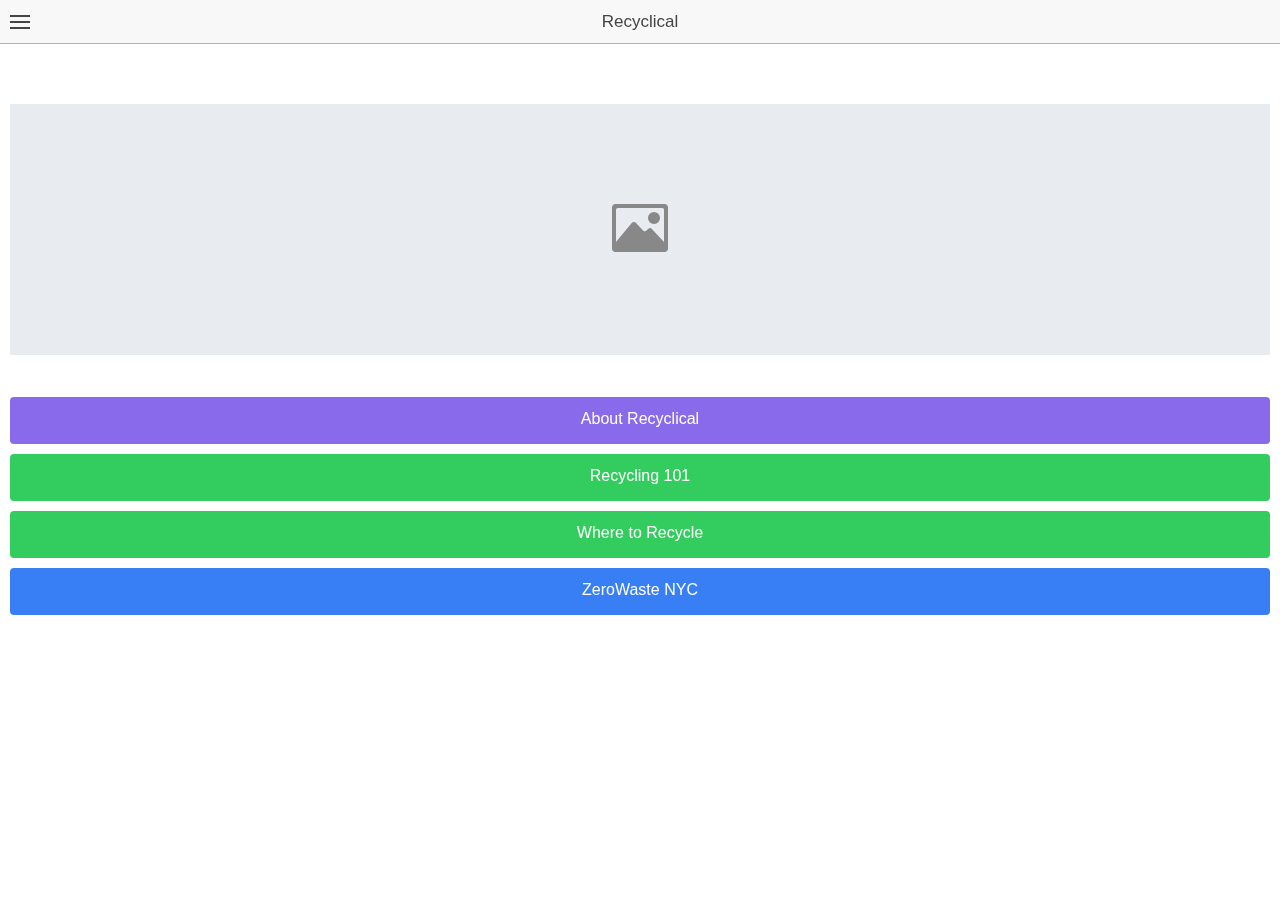
==== index.html @ 393bf3c8 "Initial commit" ====
<!DOCTYPE html>
<html>
  <head>
    <meta charset="utf-8">
    <meta name="viewport" content="initial-scale=1, maximum-scale=1, user-scalable=no, width=device-width">
    <title></title>

    
    
    <script src="lib/ionic/js/ionic.bundle.js"></script>

    <!-- cordova script (this will be a 404 during development) -->
    <script src="cordova.js"></script>

    <!-- IF using Sass (run gulp sass first), then uncomment below and remove the CSS includes above
    <link href="css/ionic.app.css" rel="stylesheet">
    -->

    
    <link href="lib/ionic/css/ionic.css" rel="stylesheet">
    

    <style type="text/css">
      .platform-ios .manual-ios-statusbar-padding{
        padding-top:20px;
      }
      .manual-remove-top-padding{
        padding-top:0px; 
      }
      .manual-remove-top-padding .scroll{
        padding-top:0px !important;
      }
      ion-list.manual-list-fullwidth div.list, .list.card.manual-card-fullwidth {
        margin-left:-10px;
        margin-right:-10px;
      }
      ion-list.manual-list-fullwidth div.list > .item, .list.card.manual-card-fullwidth > .item {
        border-radius:0px;
        border-left:0px;
        border-right: 0px;
      }
    </style>

    <script src="js/app.js"></script>
    <script src="js/controllers.js"></script>
    <script src="js/routes.js"></script>
    
     
    <script src="js/directives.js"></script>
     
    <script src="js/services.js"></script>
    

    <!-- Only required for Tab projects w/ pages in multiple tabs 
    <script src="lib/ionicuirouter/ionicUIRouter.js"></script>
    -->

  </head>
  <body ng-app="app" animation="slide-left-right-ios7">
  <div>
    <div>
        <ion-nav-bar class="bar-stable">
            <ion-nav-back-button></ion-nav-back-button>
        </ion-nav-bar>
        <ion-nav-view></ion-nav-view>
    </div>
</div>
  </body>
</html>
---- lib/ionic/css/ionic.css ----
@charset "UTF-8";
/*!
 * Copyright 2015 Drifty Co.
 * http://drifty.com/
 *
 * Ionic, v1.2.4
 * A powerful HTML5 mobile app framework.
 * http://ionicframework.com/
 *
 * By @maxlynch, @benjsperry, @adamdbradley <3
 *
 * Licensed under the MIT license. Please see LICENSE for more information.
 *
 */
/*!
  Ionicons, v2.0.1
  Created by Ben Sperry for the Ionic Framework, http://ionicons.com/
  https://twitter.com/benjsperry  https://twitter.com/ionicframework
  MIT License: https://github.com/driftyco/ionicons

  Android-style icons originally built by Google’s
  Material Design Icons: https://github.com/google/material-design-icons
  used under CC BY http://creativecommons.org/licenses/by/4.0/
  Modified icons to fit ionicon’s grid from original.
*/
@font-face {
  font-family: "Ionicons";
  src: url("../fonts/ionicons.eot?v=2.0.1");
  src: url("../fonts/ionicons.eot?v=2.0.1#iefix") format("embedded-opentype"), url("../fonts/ionicons.ttf?v=2.0.1") format("truetype"), url("../fonts/ionicons.woff?v=2.0.1") format("woff"), url("../fonts/ionicons.woff") format("woff"), url("../fonts/ionicons.svg?v=2.0.1#Ionicons") format("svg");
  font-weight: normal;
  font-style: normal; }

.ion, .ionicons,
.ion-alert:before,
.ion-alert-circled:before,
.ion-android-add:before,
.ion-android-add-circle:before,
.ion-android-alarm-clock:before,
.ion-android-alert:before,
.ion-android-apps:before,
.ion-android-archive:before,
.ion-android-arrow-back:before,
.ion-android-arrow-down:before,
.ion-android-arrow-dropdown:before,
.ion-android-arrow-dropdown-circle:before,
.ion-android-arrow-dropleft:before,
.ion-android-arrow-dropleft-circle:before,
.ion-android-arrow-dropright:before,
.ion-android-arrow-dropright-circle:before,
.ion-android-arrow-dropup:before,
.ion-android-arrow-dropup-circle:before,
.ion-android-arrow-forward:before,
.ion-android-arrow-up:before,
.ion-android-attach:before,
.ion-android-bar:before,
.ion-android-bicycle:before,
.ion-android-boat:before,
.ion-android-bookmark:before,
.ion-android-bulb:before,
.ion-android-bus:before,
.ion-android-calendar:before,
.ion-android-call:before,
.ion-android-camera:before,
.ion-android-cancel:before,
.ion-android-car:before,
.ion-android-cart:before,
.ion-android-chat:before,
.ion-android-checkbox:before,
.ion-android-checkbox-blank:before,
.ion-android-checkbox-outline:before,
.ion-android-checkbox-outline-blank:before,
.ion-android-checkmark-circle:before,
.ion-android-clipboard:before,
.ion-android-close:before,
.ion-android-cloud:before,
.ion-android-cloud-circle:before,
.ion-android-cloud-done:before,
.ion-android-cloud-outline:before,
.ion-android-color-palette:before,
.ion-android-compass:before,
.ion-android-contact:before,
.ion-android-contacts:before,
.ion-android-contract:before,
.ion-android-create:before,
.ion-android-delete:before,
.ion-android-desktop:before,
.ion-android-document:before,
.ion-android-done:before,
.ion-android-done-all:before,
.ion-android-download:before,
.ion-android-drafts:before,
.ion-android-exit:before,
.ion-android-expand:before,
.ion-android-favorite:before,
.ion-android-favorite-outline:before,
.ion-android-film:before,
.ion-android-folder:before,
.ion-android-folder-open:before,
.ion-android-funnel:before,
.ion-android-globe:before,
.ion-android-hand:before,
.ion-android-hangout:before,
.ion-android-happy:before,
.ion-android-home:before,
.ion-android-image:before,
.ion-android-laptop:before,
.ion-android-list:before,
.ion-android-locate:before,
.ion-android-lock:before,
.ion-android-mail:before,
.ion-android-map:before,
.ion-android-menu:before,
.ion-android-microphone:before,
.ion-android-microphone-off:before,
.ion-android-more-horizontal:before,
.ion-android-more-vertical:before,
.ion-android-navigate:before,
.ion-android-notifications:before,
.ion-android-notifications-none:before,
.ion-android-notifications-off:before,
.ion-android-open:before,
.ion-android-options:before,
.ion-android-people:before,
.ion-android-person:before,
.ion-android-person-add:before,
.ion-android-phone-landscape:before,
.ion-android-phone-portrait:before,
.ion-android-pin:before,
.ion-android-plane:before,
.ion-android-playstore:before,
.ion-android-print:before,
.ion-android-radio-button-off:before,
.ion-android-radio-button-on:before,
.ion-android-refresh:before,
.ion-android-remove:before,
.ion-android-remove-circle:before,
.ion-android-restaurant:before,
.ion-android-sad:before,
.ion-android-search:before,
.ion-android-send:before,
.ion-android-settings:before,
.ion-android-share:before,
.ion-android-share-alt:before,
.ion-android-star:before,
.ion-android-star-half:before,
.ion-android-star-outline:before,
.ion-android-stopwatch:before,
.ion-android-subway:before,
.ion-android-sunny:before,
.ion-android-sync:before,
.ion-android-textsms:before,
.ion-android-time:before,
.ion-android-train:before,
.ion-android-unlock:before,
.ion-android-upload:before,
.ion-android-volume-down:before,
.ion-android-volume-mute:before,
.ion-android-volume-off:before,
.ion-android-volume-up:before,
.ion-android-walk:before,
.ion-android-warning:before,
.ion-android-watch:before,
.ion-android-wifi:before,
.ion-aperture:before,
.ion-archive:before,
.ion-arrow-down-a:before,
.ion-arrow-down-b:before,
.ion-arrow-down-c:before,
.ion-arrow-expand:before,
.ion-arrow-graph-down-left:before,
.ion-arrow-graph-down-right:before,
.ion-arrow-graph-up-left:before,
.ion-arrow-graph-up-right:before,
.ion-arrow-left-a:before,
.ion-arrow-left-b:before,
.ion-arrow-left-c:before,
.ion-arrow-move:before,
.ion-arrow-resize:before,
.ion-arrow-return-left:before,
.ion-arrow-return-right:before,
.ion-arrow-right-a:before,
.ion-arrow-right-b:before,
.ion-arrow-right-c:before,
.ion-arrow-shrink:before,
.ion-arrow-swap:before,
.ion-arrow-up-a:before,
.ion-arrow-up-b:before,
.ion-arrow-up-c:before,
.ion-asterisk:before,
.ion-at:before,
.ion-backspace:before,
.ion-backspace-outline:before,
.ion-bag:before,
.ion-battery-charging:before,
.ion-battery-empty:before,
.ion-battery-full:before,
.ion-battery-half:before,
.ion-battery-low:before,
.ion-beaker:before,
.ion-beer:before,
.ion-bluetooth:before,
.ion-bonfire:before,
.ion-bookmark:before,
.ion-bowtie:before,
.ion-briefcase:before,
.ion-bug:before,
.ion-calculator:before,
.ion-calendar:before,
.ion-camera:before,
.ion-card:before,
.ion-cash:before,
.ion-chatbox:before,
.ion-chatbox-working:before,
.ion-chatboxes:before,
.ion-chatbubble:before,
.ion-chatbubble-working:before,
.ion-chatbubbles:before,
.ion-checkmark:before,
.ion-checkmark-circled:before,
.ion-checkmark-round:before,
.ion-chevron-down:before,
.ion-chevron-left:before,
.ion-chevron-right:before,
.ion-chevron-up:before,
.ion-clipboard:before,
.ion-clock:before,
.ion-close:before,
.ion-close-circled:before,
.ion-close-round:before,
.ion-closed-captioning:before,
.ion-cloud:before,
.ion-code:before,
.ion-code-download:before,
.ion-code-working:before,
.ion-coffee:before,
.ion-compass:before,
.ion-compose:before,
.ion-connection-bars:before,
.ion-contrast:before,
.ion-crop:before,
.ion-cube:before,
.ion-disc:before,
.ion-document:before,
.ion-document-text:before,
.ion-drag:before,
.ion-earth:before,
.ion-easel:before,
.ion-edit:before,
.ion-egg:before,
.ion-eject:before,
.ion-email:before,
.ion-email-unread:before,
.ion-erlenmeyer-flask:before,
.ion-erlenmeyer-flask-bubbles:before,
.ion-eye:before,
.ion-eye-disabled:before,
.ion-female:before,
.ion-filing:before,
.ion-film-marker:before,
.ion-fireball:before,
.ion-flag:before,
.ion-flame:before,
.ion-flash:before,
.ion-flash-off:before,
.ion-folder:before,
.ion-fork:before,
.ion-fork-repo:before,
.ion-forward:before,
.ion-funnel:before,
.ion-gear-a:before,
.ion-gear-b:before,
.ion-grid:before,
.ion-hammer:before,
.ion-happy:before,
.ion-happy-outline:before,
.ion-headphone:before,
.ion-heart:before,
.ion-heart-broken:before,
.ion-help:before,
.ion-help-buoy:before,
.ion-help-circled:before,
.ion-home:before,
.ion-icecream:before,
.ion-image:before,
.ion-images:before,
.ion-information:before,
.ion-information-circled:before,
.ion-ionic:before,
.ion-ios-alarm:before,
.ion-ios-alarm-outline:before,
.ion-ios-albums:before,
.ion-ios-albums-outline:before,
.ion-ios-americanfootball:before,
.ion-ios-americanfootball-outline:before,
.ion-ios-analytics:before,
.ion-ios-analytics-outline:before,
.ion-ios-arrow-back:before,
.ion-ios-arrow-down:before,
.ion-ios-arrow-forward:before,
.ion-ios-arrow-left:before,
.ion-ios-arrow-right:before,
.ion-ios-arrow-thin-down:before,
.ion-ios-arrow-thin-left:before,
.ion-ios-arrow-thin-right:before,
.ion-ios-arrow-thin-up:before,
.ion-ios-arrow-up:before,
.ion-ios-at:before,
.ion-ios-at-outline:before,
.ion-ios-barcode:before,
.ion-ios-barcode-outline:before,
.ion-ios-baseball:before,
.ion-ios-baseball-outline:before,
.ion-ios-basketball:before,
.ion-ios-basketball-outline:before,
.ion-ios-bell:before,
.ion-ios-bell-outline:before,
.ion-ios-body:before,
.ion-ios-body-outline:before,
.ion-ios-bolt:before,
.ion-ios-bolt-outline:before,
.ion-ios-book:before,
.ion-ios-book-outline:before,
.ion-ios-bookmarks:before,
.ion-ios-bookmarks-outline:before,
.ion-ios-box:before,
.ion-ios-box-outline:before,
.ion-ios-briefcase:before,
.ion-ios-briefcase-outline:before,
.ion-ios-browsers:before,
.ion-ios-browsers-outline:before,
.ion-ios-calculator:before,
.ion-ios-calculator-outline:before,
.ion-ios-calendar:before,
.ion-ios-calendar-outline:before,
.ion-ios-camera:before,
.ion-ios-camera-outline:before,
.ion-ios-cart:before,
.ion-ios-cart-outline:before,
.ion-ios-chatboxes:before,
.ion-ios-chatboxes-outline:before,
.ion-ios-chatbubble:before,
.ion-ios-chatbubble-outline:before,
.ion-ios-checkmark:before,
.ion-ios-checkmark-empty:before,
.ion-ios-checkmark-outline:before,
.ion-ios-circle-filled:before,
.ion-ios-circle-outline:before,
.ion-ios-clock:before,
.ion-ios-clock-outline:before,
.ion-ios-close:before,
.ion-ios-close-empty:before,
.ion-ios-close-outline:before,
.ion-ios-cloud:before,
.ion-ios-cloud-download:before,
.ion-ios-cloud-download-outline:before,
.ion-ios-cloud-outline:before,
.ion-ios-cloud-upload:before,
.ion-ios-cloud-upload-outline:before,
.ion-ios-cloudy:before,
.ion-ios-cloudy-night:before,
.ion-ios-cloudy-night-outline:before,
.ion-ios-cloudy-outline:before,
.ion-ios-cog:before,
.ion-ios-cog-outline:before,
.ion-ios-color-filter:before,
.ion-ios-color-filter-outline:before,
.ion-ios-color-wand:before,
.ion-ios-color-wand-outline:before,
.ion-ios-compose:before,
.ion-ios-compose-outline:before,
.ion-ios-contact:before,
.ion-ios-contact-outline:before,
.ion-ios-copy:before,
.ion-ios-copy-outline:before,
.ion-ios-crop:before,
.ion-ios-crop-strong:before,
.ion-ios-download:before,
.ion-ios-download-outline:before,
.ion-ios-drag:before,
.ion-ios-email:before,
.ion-ios-email-outline:before,
.ion-ios-eye:before,
.ion-ios-eye-outline:before,
.ion-ios-fastforward:before,
.ion-ios-fastforward-outline:before,
.ion-ios-filing:before,
.ion-ios-filing-outline:before,
.ion-ios-film:before,
.ion-ios-film-outline:before,
.ion-ios-flag:before,
.ion-ios-flag-outline:before,
.ion-ios-flame:before,
.ion-ios-flame-outline:before,
.ion-ios-flask:before,
.ion-ios-flask-outline:before,
.ion-ios-flower:before,
.ion-ios-flower-outline:before,
.ion-ios-folder:before,
.ion-ios-folder-outline:before,
.ion-ios-football:before,
.ion-ios-football-outline:before,
.ion-ios-game-controller-a:before,
.ion-ios-game-controller-a-outline:before,
.ion-ios-game-controller-b:before,
.ion-ios-game-controller-b-outline:before,
.ion-ios-gear:before,
.ion-ios-gear-outline:before,
.ion-ios-glasses:before,
.ion-ios-glasses-outline:before,
.ion-ios-grid-view:before,
.ion-ios-grid-view-outline:before,
.ion-ios-heart:before,
.ion-ios-heart-outline:before,
.ion-ios-help:before,
.ion-ios-help-empty:before,
.ion-ios-help-outline:before,
.ion-ios-home:before,
.ion-ios-home-outline:before,
.ion-ios-infinite:before,
.ion-ios-infinite-outline:before,
.ion-ios-information:before,
.ion-ios-information-empty:before,
.ion-ios-information-outline:before,
.ion-ios-ionic-outline:before,
.ion-ios-keypad:before,
.ion-ios-keypad-outline:before,
.ion-ios-lightbulb:before,
.ion-ios-lightbulb-outline:before,
.ion-ios-list:before,
.ion-ios-list-outline:before,
.ion-ios-location:before,
.ion-ios-location-outline:before,
.ion-ios-locked:before,
.ion-ios-locked-outline:before,
.ion-ios-loop:before,
.ion-ios-loop-strong:before,
.ion-ios-medical:before,
.ion-ios-medical-outline:before,
.ion-ios-medkit:before,
.ion-ios-medkit-outline:before,
.ion-ios-mic:before,
.ion-ios-mic-off:before,
.ion-ios-mic-outline:before,
.ion-ios-minus:before,
.ion-ios-minus-empty:before,
.ion-ios-minus-outline:before,
.ion-ios-monitor:before,
.ion-ios-monitor-outline:before,
.ion-ios-moon:before,
.ion-ios-moon-outline:before,
.ion-ios-more:before,
.ion-ios-more-outline:before,
.ion-ios-musical-note:before,
.ion-ios-musical-notes:before,
.ion-ios-navigate:before,
.ion-ios-navigate-outline:before,
.ion-ios-nutrition:before,
.ion-ios-nutrition-outline:before,
.ion-ios-paper:before,
.ion-ios-paper-outline:before,
.ion-ios-paperplane:before,
.ion-ios-paperplane-outline:before,
.ion-ios-partlysunny:before,
.ion-ios-partlysunny-outline:before,
.ion-ios-pause:before,
.ion-ios-pause-outline:before,
.ion-ios-paw:before,
.ion-ios-paw-outline:before,
.ion-ios-people:before,
.ion-ios-people-outline:before,
.ion-ios-person:before,
.ion-ios-person-outline:before,
.ion-ios-personadd:before,
.ion-ios-personadd-outline:before,
.ion-ios-photos:before,
.ion-ios-photos-outline:before,
.ion-ios-pie:before,
.ion-ios-pie-outline:before,
.ion-ios-pint:before,
.ion-ios-pint-outline:before,
.ion-ios-play:before,
.ion-ios-play-outline:before,
.ion-ios-plus:before,
.ion-ios-plus-empty:before,
.ion-ios-plus-outline:before,
.ion-ios-pricetag:before,
.ion-ios-pricetag-outline:before,
.ion-ios-pricetags:before,
.ion-ios-pricetags-outline:before,
.ion-ios-printer:before,
.ion-ios-printer-outline:before,
.ion-ios-pulse:before,
.ion-ios-pulse-strong:before,
.ion-ios-rainy:before,
.ion-ios-rainy-outline:before,
.ion-ios-recording:before,
.ion-ios-recording-outline:before,
.ion-ios-redo:before,
.ion-ios-redo-outline:before,
.ion-ios-refresh:before,
.ion-ios-refresh-empty:before,
.ion-ios-refresh-outline:before,
.ion-ios-reload:before,
.ion-ios-reverse-camera:before,
.ion-ios-reverse-camera-outline:before,
.ion-ios-rewind:before,
.ion-ios-rewind-outline:before,
.ion-ios-rose:before,
.ion-ios-rose-outline:before,
.ion-ios-search:before,
.ion-ios-search-strong:before,
.ion-ios-settings:before,
.ion-ios-settings-strong:before,
.ion-ios-shuffle:before,
.ion-ios-shuffle-strong:before,
.ion-ios-skipbackward:before,
.ion-ios-skipbackward-outline:before,
.ion-ios-skipforward:before,
.ion-ios-skipforward-outline:before,
.ion-ios-snowy:before,
.ion-ios-speedometer:before,
.ion-ios-speedometer-outline:before,
.ion-ios-star:before,
.ion-ios-star-half:before,
.ion-ios-star-outline:before,
.ion-ios-stopwatch:before,
.ion-ios-stopwatch-outline:before,
.ion-ios-sunny:before,
.ion-ios-sunny-outline:before,
.ion-ios-telephone:before,
.ion-ios-telephone-outline:before,
.ion-ios-tennisball:before,
.ion-ios-tennisball-outline:before,
.ion-ios-thunderstorm:before,
.ion-ios-thunderstorm-outline:before,
.ion-ios-time:before,
.ion-ios-time-outline:before,
.ion-ios-timer:before,
.ion-ios-timer-outline:before,
.ion-ios-toggle:before,
.ion-ios-toggle-outline:before,
.ion-ios-trash:before,
.ion-ios-trash-outline:before,
.ion-ios-undo:before,
.ion-ios-undo-outline:before,
.ion-ios-unlocked:before,
.ion-ios-unlocked-outline:before,
.ion-ios-upload:before,
.ion-ios-upload-outline:before,
.ion-ios-videocam:before,
.ion-ios-videocam-outline:before,
.ion-ios-volume-high:before,
.ion-ios-volume-low:before,
.ion-ios-wineglass:before,
.ion-ios-wineglass-outline:before,
.ion-ios-world:before,
.ion-ios-world-outline:before,
.ion-ipad:before,
.ion-iphone:before,
.ion-ipod:before,
.ion-jet:before,
.ion-key:before,
.ion-knife:before,
.ion-laptop:before,
.ion-leaf:before,
.ion-levels:before,
.ion-lightbulb:before,
.ion-link:before,
.ion-load-a:before,
.ion-load-b:before,
.ion-load-c:before,
.ion-load-d:before,
.ion-location:before,
.ion-lock-combination:before,
.ion-locked:before,
.ion-log-in:before,
.ion-log-out:before,
.ion-loop:before,
.ion-magnet:before,
.ion-male:before,
.ion-man:before,
.ion-map:before,
.ion-medkit:before,
.ion-merge:before,
.ion-mic-a:before,
.ion-mic-b:before,
.ion-mic-c:before,
.ion-minus:before,
.ion-minus-circled:before,
.ion-minus-round:before,
.ion-model-s:before,
.ion-monitor:before,
.ion-more:before,
.ion-mouse:before,
.ion-music-note:before,
.ion-navicon:before,
.ion-navicon-round:before,
.ion-navigate:before,
.ion-network:before,
.ion-no-smoking:before,
.ion-nuclear:before,
.ion-outlet:before,
.ion-paintbrush:before,
.ion-paintbucket:before,
.ion-paper-airplane:before,
.ion-paperclip:before,
.ion-pause:before,
.ion-person:before,
.ion-person-add:before,
.ion-person-stalker:before,
.ion-pie-graph:before,
.ion-pin:before,
.ion-pinpoint:before,
.ion-pizza:before,
.ion-plane:before,
.ion-planet:before,
.ion-play:before,
.ion-playstation:before,
.ion-plus:before,
.ion-plus-circled:before,
.ion-plus-round:before,
.ion-podium:before,
.ion-pound:before,
.ion-power:before,
.ion-pricetag:before,
.ion-pricetags:before,
.ion-printer:before,
.ion-pull-request:before,
.ion-qr-scanner:before,
.ion-quote:before,
.ion-radio-waves:before,
.ion-record:before,
.ion-refresh:before,
.ion-reply:before,
.ion-reply-all:before,
.ion-ribbon-a:before,
.ion-ribbon-b:before,
.ion-sad:before,
.ion-sad-outline:before,
.ion-scissors:before,
.ion-search:before,
.ion-settings:before,
.ion-share:before,
.ion-shuffle:before,
.ion-skip-backward:before,
.ion-skip-forward:before,
.ion-social-android:before,
.ion-social-android-outline:before,
.ion-social-angular:before,
.ion-social-angular-outline:before,
.ion-social-apple:before,
.ion-social-apple-outline:before,
.ion-social-bitcoin:before,
.ion-social-bitcoin-outline:before,
.ion-social-buffer:before,
.ion-social-buffer-outline:before,
.ion-social-chrome:before,
.ion-social-chrome-outline:before,
.ion-social-codepen:before,
.ion-social-codepen-outline:before,
.ion-social-css3:before,
.ion-social-css3-outline:before,
.ion-social-designernews:before,
.ion-social-designernews-outline:before,
.ion-social-dribbble:before,
.ion-social-dribbble-outline:before,
.ion-social-dropbox:before,
.ion-social-dropbox-outline:before,
.ion-social-euro:before,
.ion-social-euro-outline:before,
.ion-social-facebook:before,
.ion-social-facebook-outline:before,
.ion-social-foursquare:before,
.ion-social-foursquare-outline:before,
.ion-social-freebsd-devil:before,
.ion-social-github:before,
.ion-social-github-outline:before,
.ion-social-google:before,
.ion-social-google-outline:before,
.ion-social-googleplus:before,
.ion-social-googleplus-outline:before,
.ion-social-hackernews:before,
.ion-social-hackernews-outline:before,
.ion-social-html5:before,
.ion-social-html5-outline:before,
.ion-social-instagram:before,
.ion-social-instagram-outline:before,
.ion-social-javascript:before,
.ion-social-javascript-outline:before,
.ion-social-linkedin:before,
.ion-social-linkedin-outline:before,
.ion-social-markdown:before,
.ion-social-nodejs:before,
.ion-social-octocat:before,
.ion-social-pinterest:before,
.ion-social-pinterest-outline:before,
.ion-social-python:before,
.ion-social-reddit:before,
.ion-social-reddit-outline:before,
.ion-social-rss:before,
.ion-social-rss-outline:before,
.ion-social-sass:before,
.ion-social-skype:before,
.ion-social-skype-outline:before,
.ion-social-snapchat:before,
.ion-social-snapchat-outline:before,
.ion-social-tumblr:before,
.ion-social-tumblr-outline:before,
.ion-social-tux:before,
.ion-social-twitch:before,
.ion-social-twitch-outline:before,
.ion-social-twitter:before,
.ion-social-twitter-outline:before,
.ion-social-usd:before,
.ion-social-usd-outline:before,
.ion-social-vimeo:before,
.ion-social-vimeo-outline:before,
.ion-social-whatsapp:before,
.ion-social-whatsapp-outline:before,
.ion-social-windows:before,
.ion-social-windows-outline:before,
.ion-social-wordpress:before,
.ion-social-wordpress-outline:before,
.ion-social-yahoo:before,
.ion-social-yahoo-outline:before,
.ion-social-yen:before,
.ion-social-yen-outline:before,
.ion-social-youtube:before,
.ion-social-youtube-outline:before,
.ion-soup-can:before,
.ion-soup-can-outline:before,
.ion-speakerphone:before,
.ion-speedometer:before,
.ion-spoon:before,
.ion-star:before,
.ion-stats-bars:before,
.ion-steam:before,
.ion-stop:before,
.ion-thermometer:before,
.ion-thumbsdown:before,
.ion-thumbsup:before,
.ion-toggle:before,
.ion-toggle-filled:before,
.ion-transgender:before,
.ion-trash-a:before,
.ion-trash-b:before,
.ion-trophy:before,
.ion-tshirt:before,
.ion-tshirt-outline:before,
.ion-umbrella:before,
.ion-university:before,
.ion-unlocked:before,
.ion-upload:before,
.ion-usb:before,
.ion-videocamera:before,
.ion-volume-high:before,
.ion-volume-low:before,
.ion-volume-medium:before,
.ion-volume-mute:before,
.ion-wand:before,
.ion-waterdrop:before,
.ion-wifi:before,
.ion-wineglass:before,
.ion-woman:before,
.ion-wrench:before,
.ion-xbox:before {
  display: inline-block;
  font-family: "Ionicons";
  speak: none;
  font-style: normal;
  font-weight: normal;
  font-variant: normal;
  text-transform: none;
  text-rendering: auto;
  line-height: 1;
  -webkit-font-smoothing: antialiased;
  -moz-osx-font-smoothing: grayscale; }

.ion-alert:before {
  content: ""; }

.ion-alert-circled:before {
  content: ""; }

.ion-android-add:before {
  content: ""; }

.ion-android-add-circle:before {
  content: ""; }

.ion-android-alarm-clock:before {
  content: ""; }

.ion-android-alert:before {
  content: ""; }

.ion-android-apps:before {
  content: ""; }

.ion-android-archive:before {
  content: ""; }

.ion-android-arrow-back:before {
  content: ""; }

.ion-android-arrow-down:before {
  content: ""; }

.ion-android-arrow-dropdown:before {
  content: ""; }

.ion-android-arrow-dropdown-circle:before {
  content: ""; }

.ion-android-arrow-dropleft:before {
  content: ""; }

.ion-android-arrow-dropleft-circle:before {
  content: ""; }

.ion-android-arrow-dropright:before {
  content: ""; }

.ion-android-arrow-dropright-circle:before {
  content: ""; }

.ion-android-arrow-dropup:before {
  content: ""; }

.ion-android-arrow-dropup-circle:before {
  content: ""; }

.ion-android-arrow-forward:before {
  content: ""; }

.ion-android-arrow-up:before {
  content: ""; }

.ion-android-attach:before {
  content: ""; }

.ion-android-bar:before {
  content: ""; }

.ion-android-bicycle:before {
  content: ""; }

.ion-android-boat:before {
  content: ""; }

.ion-android-bookmark:before {
  content: ""; }

.ion-android-bulb:before {
  content: ""; }

.ion-android-bus:before {
  content: ""; }

.ion-android-calendar:before {
  content: ""; }

.ion-android-call:before {
  content: ""; }

.ion-android-camera:before {
  content: ""; }

.ion-android-cancel:before {
  content: ""; }

.ion-android-car:before {
  content: ""; }

.ion-android-cart:before {
  content: ""; }

.ion-android-chat:before {
  content: ""; }

.ion-android-checkbox:before {
  content: ""; }

.ion-android-checkbox-blank:before {
  content: ""; }

.ion-android-checkbox-outline:before {
  content: ""; }

.ion-android-checkbox-outline-blank:before {
  content: ""; }

.ion-android-checkmark-circle:before {
  content: ""; }

.ion-android-clipboard:before {
  content: ""; }

.ion-android-close:before {
  content: ""; }

.ion-android-cloud:before {
  content: ""; }

.ion-android-cloud-circle:before {
  content: ""; }

.ion-android-cloud-done:before {
  content: ""; }

.ion-android-cloud-outline:before {
  content: ""; }

.ion-android-color-palette:before {
  content: ""; }

.ion-android-compass:before {
  content: ""; }

.ion-android-contact:before {
  content: ""; }

.ion-android-contacts:before {
  content: ""; }

.ion-android-contract:before {
  content: ""; }

.ion-android-create:before {
  content: ""; }

.ion-android-delete:before {
  content: ""; }

.ion-android-desktop:before {
  content: ""; }

.ion-android-document:before {
  content: ""; }

.ion-android-done:before {
  content: ""; }

.ion-android-done-all:before {
  content: ""; }

.ion-android-download:before {
  content: ""; }

.ion-android-drafts:before {
  content: ""; }

.ion-android-exit:before {
  content: ""; }

.ion-android-expand:before {
  content: ""; }

.ion-android-favorite:before {
  content: ""; }

.ion-android-favorite-outline:before {
  content: ""; }

.ion-android-film:before {
  content: ""; }

.ion-android-folder:before {
  content: ""; }

.ion-android-folder-open:before {
  content: ""; }

.ion-android-funnel:before {
  content: ""; }

.ion-android-globe:before {
  content: ""; }

.ion-android-hand:before {
  content: ""; }

.ion-android-hangout:before {
  content: ""; }

.ion-android-happy:before {
  content: ""; }

.ion-android-home:before {
  content: ""; }

.ion-android-image:before {
  content: ""; }

.ion-android-laptop:before {
  content: ""; }

.ion-android-list:before {
  content: ""; }

.ion-android-locate:before {
  content: ""; }

.ion-android-lock:before {
  content: ""; }

.ion-android-mail:before {
  content: ""; }

.ion-android-map:before {
  content: ""; }

.ion-android-menu:before {
  content: ""; }

.ion-android-microphone:before {
  content: ""; }

.ion-android-microphone-off:before {
  content: ""; }

.ion-android-more-horizontal:before {
  content: ""; }

.ion-android-more-vertical:before {
  content: ""; }

.ion-android-navigate:before {
  content: ""; }

.ion-android-notifications:before {
  content: ""; }

.ion-android-notifications-none:before {
  content: ""; }

.ion-android-notifications-off:before {
  content: ""; }

.ion-android-open:before {
  content: ""; }

.ion-android-options:before {
  content: ""; }

.ion-android-people:before {
  content: ""; }

.ion-android-person:before {
  content: ""; }

.ion-android-person-add:before {
  content: ""; }

.ion-android-phone-landscape:before {
  content: ""; }

.ion-android-phone-portrait:before {
  content: ""; }

.ion-android-pin:before {
  content: ""; }

.ion-android-plane:before {
  content: ""; }

.ion-android-playstore:before {
  content: ""; }

.ion-android-print:before {
  content: ""; }

.ion-android-radio-button-off:before {
  content: ""; }

.ion-android-radio-button-on:before {
  content: ""; }

.ion-android-refresh:before {
  content: ""; }

.ion-android-remove:before {
  content: ""; }

.ion-android-remove-circle:before {
  content: ""; }

.ion-android-restaurant:before {
  content: ""; }

.ion-android-sad:before {
  content: ""; }

.ion-android-search:before {
  content: ""; }

.ion-android-send:before {
  content: ""; }

.ion-android-settings:before {
  content: ""; }

.ion-android-share:before {
  content: ""; }

.ion-android-share-alt:before {
  content: ""; }

.ion-android-star:before {
  content: ""; }

.ion-android-star-half:before {
  content: ""; }

.ion-android-star-outline:before {
  content: ""; }

.ion-android-stopwatch:before {
  content: ""; }

.ion-android-subway:before {
  content: ""; }

.ion-android-sunny:before {
  content: ""; }

.ion-android-sync:before {
  content: ""; }

.ion-android-textsms:before {
  content: ""; }

.ion-android-time:before {
  content: ""; }

.ion-android-train:before {
  content: ""; }

.ion-android-unlock:before {
  content: ""; }

.ion-android-upload:before {
  content: ""; }

.ion-android-volume-down:before {
  content: ""; }

.ion-android-volume-mute:before {
  content: ""; }

.ion-android-volume-off:before {
  content: ""; }

.ion-android-volume-up:before {
  content: ""; }

.ion-android-walk:before {
  content: ""; }

.ion-android-warning:before {
  content: ""; }

.ion-android-watch:before {
  content: ""; }

.ion-android-wifi:before {
  content: ""; }

.ion-aperture:before {
  content: ""; }

.ion-archive:before {
  content: ""; }

.ion-arrow-down-a:before {
  content: ""; }

.ion-arrow-down-b:before {
  content: ""; }

.ion-arrow-down-c:before {
  content: ""; }

.ion-arrow-expand:before {
  content: ""; }

.ion-arrow-graph-down-left:before {
  content: ""; }

.ion-arrow-graph-down-right:before {
  content: ""; }

.ion-arrow-graph-up-left:before {
  content: ""; }

.ion-arrow-graph-up-right:before {
  content: ""; }

.ion-arrow-left-a:before {
  content: ""; }

.ion-arrow-left-b:before {
  content: ""; }

.ion-arrow-left-c:before {
  content: ""; }

.ion-arrow-move:before {
  content: ""; }

.ion-arrow-resize:before {
  content: ""; }

.ion-arrow-return-left:before {
  content: ""; }

.ion-arrow-return-right:before {
  content: ""; }

.ion-arrow-right-a:before {
  content: ""; }

.ion-arrow-right-b:before {
  content: ""; }

.ion-arrow-right-c:before {
  content: ""; }

.ion-arrow-shrink:before {
  content: ""; }

.ion-arrow-swap:before {
  content: ""; }

.ion-arrow-up-a:before {
  content: ""; }

.ion-arrow-up-b:before {
  content: ""; }

.ion-arrow-up-c:before {
  content: ""; }

.ion-asterisk:before {
  content: ""; }

.ion-at:before {
  content: ""; }

.ion-backspace:before {
  content: ""; }

.ion-backspace-outline:before {
  content: ""; }

.ion-bag:before {
  content: ""; }

.ion-battery-charging:before {
  content: ""; }

.ion-battery-empty:before {
  content: ""; }

.ion-battery-full:before {
  content: ""; }

.ion-battery-half:before {
  content: ""; }

.ion-battery-low:before {
  content: ""; }

.ion-beaker:before {
  content: ""; }

.ion-beer:before {
  content: ""; }

.ion-bluetooth:before {
  content: ""; }

.ion-bonfire:before {
  content: ""; }

.ion-bookmark:before {
  content: ""; }

.ion-bowtie:before {
  content: ""; }

.ion-briefcase:before {
  content: ""; }

.ion-bug:before {
  content: ""; }

.ion-calculator:before {
  content: ""; }

.ion-calendar:before {
  content: ""; }

.ion-camera:before {
  content: ""; }

.ion-card:before {
  content: ""; }

.ion-cash:before {
  content: ""; }

.ion-chatbox:before {
  content: ""; }

.ion-chatbox-working:before {
  content: ""; }

.ion-chatboxes:before {
  content: ""; }

.ion-chatbubble:before {
  content: ""; }

.ion-chatbubble-working:before {
  content: ""; }

.ion-chatbubbles:before {
  content: ""; }

.ion-checkmark:before {
  content: ""; }

.ion-checkmark-circled:before {
  content: ""; }

.ion-checkmark-round:before {
  content: ""; }

.ion-chevron-down:before {
  content: ""; }

.ion-chevron-left:before {
  content: ""; }

.ion-chevron-right:before {
  content: ""; }

.ion-chevron-up:before {
  content: ""; }

.ion-clipboard:before {
  content: ""; }

.ion-clock:before {
  content: ""; }

.ion-close:before {
  content: ""; }

.ion-close-circled:before {
  content: ""; }

.ion-close-round:before {
  content: ""; }

.ion-closed-captioning:before {
  content: ""; }

.ion-cloud:before {
  content: ""; }

.ion-code:before {
  content: ""; }

.ion-code-download:before {
  content: ""; }

.ion-code-working:before {
  content: ""; }

.ion-coffee:before {
  content: ""; }

.ion-compass:before {
  content: ""; }

.ion-compose:before {
  content: ""; }

.ion-connection-bars:before {
  content: ""; }

.ion-contrast:before {
  content: ""; }

.ion-crop:before {
  content: ""; }

.ion-cube:before {
  content: ""; }

.ion-disc:before {
  content: ""; }

.ion-document:before {
  content: ""; }

.ion-document-text:before {
  content: ""; }

.ion-drag:before {
  content: ""; }

.ion-earth:before {
  content: ""; }

.ion-easel:before {
  content: ""; }

.ion-edit:before {
  content: ""; }

.ion-egg:before {
  content: ""; }

.ion-eject:before {
  content: ""; }

.ion-email:before {
  content: ""; }

.ion-email-unread:before {
  content: ""; }

.ion-erlenmeyer-flask:before {
  content: ""; }

.ion-erlenmeyer-flask-bubbles:before {
  content: ""; }

.ion-eye:before {
  content: ""; }

.ion-eye-disabled:before {
  content: ""; }

.ion-female:before {
  content: ""; }

.ion-filing:before {
  content: ""; }

.ion-film-marker:before {
  content: ""; }

.ion-fireball:before {
  content: ""; }

.ion-flag:before {
  content: ""; }

.ion-flame:before {
  content: ""; }

.ion-flash:before {
  content: ""; }

.ion-flash-off:before {
  content: ""; }

.ion-folder:before {
  content: ""; }

.ion-fork:before {
  content: ""; }

.ion-fork-repo:before {
  content: ""; }

.ion-forward:before {
  content: ""; }

.ion-funnel:before {
  content: ""; }

.ion-gear-a:before {
  content: ""; }

.ion-gear-b:before {
  content: ""; }

.ion-grid:before {
  content: ""; }

.ion-hammer:before {
  content: ""; }

.ion-happy:before {
  content: ""; }

.ion-happy-outline:before {
  content: ""; }

.ion-headphone:before {
  content: ""; }

.ion-heart:before {
  content: ""; }

.ion-heart-broken:before {
  content: ""; }

.ion-help:before {
  content: ""; }

.ion-help-buoy:before {
  content: ""; }

.ion-help-circled:before {
  content: ""; }

.ion-home:before {
  content: ""; }

.ion-icecream:before {
  content: ""; }

.ion-image:before {
  content: ""; }

.ion-images:before {
  content: ""; }

.ion-information:before {
  content: ""; }

.ion-information-circled:before {
  content: ""; }

.ion-ionic:before {
  content: ""; }

.ion-ios-alarm:before {
  content: ""; }

.ion-ios-alarm-outline:before {
  content: ""; }

.ion-ios-albums:before {
  content: ""; }

.ion-ios-albums-outline:before {
  content: ""; }

.ion-ios-americanfootball:before {
  content: ""; }

.ion-ios-americanfootball-outline:before {
  content: ""; }

.ion-ios-analytics:before {
  content: ""; }

.ion-ios-analytics-outline:before {
  content: ""; }

.ion-ios-arrow-back:before {
  content: ""; }

.ion-ios-arrow-down:before {
  content: ""; }

.ion-ios-arrow-forward:before {
  content: ""; }

.ion-ios-arrow-left:before {
  content: ""; }

.ion-ios-arrow-right:before {
  content: ""; }

.ion-ios-arrow-thin-down:before {
  content: ""; }

.ion-ios-arrow-thin-left:before {
  content: ""; }

.ion-ios-arrow-thin-right:before {
  content: ""; }

.ion-ios-arrow-thin-up:before {
  content: ""; }

.ion-ios-arrow-up:before {
  content: ""; }

.ion-ios-at:before {
  content: ""; }

.ion-ios-at-outline:before {
  content: ""; }

.ion-ios-barcode:before {
  content: ""; }

.ion-ios-barcode-outline:before {
  content: ""; }

.ion-ios-baseball:before {
  content: ""; }

.ion-ios-baseball-outline:before {
  content: ""; }

.ion-ios-basketball:before {
  content: ""; }

.ion-ios-basketball-outline:before {
  content: ""; }

.ion-ios-bell:before {
  content: ""; }

.ion-ios-bell-outline:before {
  content: ""; }

.ion-ios-body:before {
  content: ""; }

.ion-ios-body-outline:before {
  content: ""; }

.ion-ios-bolt:before {
  content: ""; }

.ion-ios-bolt-outline:before {
  content: ""; }

.ion-ios-book:before {
  content: ""; }

.ion-ios-book-outline:before {
  content: ""; }

.ion-ios-bookmarks:before {
  content: ""; }

.ion-ios-bookmarks-outline:before {
  content: ""; }

.ion-ios-box:before {
  content: ""; }

.ion-ios-box-outline:before {
  content: ""; }

.ion-ios-briefcase:before {
  content: ""; }

.ion-ios-briefcase-outline:before {
  content: ""; }

.ion-ios-browsers:before {
  content: ""; }

.ion-ios-browsers-outline:before {
  content: ""; }

.ion-ios-calculator:before {
  content: ""; }

.ion-ios-calculator-outline:before {
  content: ""; }

.ion-ios-calendar:before {
  content: ""; }

.ion-ios-calendar-outline:before {
  content: ""; }

.ion-ios-camera:before {
  content: ""; }

.ion-ios-camera-outline:before {
  content: ""; }

.ion-ios-cart:before {
  content: ""; }

.ion-ios-cart-outline:before {
  content: ""; }

.ion-ios-chatboxes:before {
  content: ""; }

.ion-ios-chatboxes-outline:before {
  content: ""; }

.ion-ios-chatbubble:before {
  content: ""; }

.ion-ios-chatbubble-outline:before {
  content: ""; }

.ion-ios-checkmark:before {
  content: ""; }

.ion-ios-checkmark-empty:before {
  content: ""; }

.ion-ios-checkmark-outline:before {
  content: ""; }

.ion-ios-circle-filled:before {
  content: ""; }

.ion-ios-circle-outline:before {
  content: ""; }

.ion-ios-clock:before {
  content: ""; }

.ion-ios-clock-outline:before {
  content: ""; }

.ion-ios-close:before {
  content: ""; }

.ion-ios-close-empty:before {
  content: ""; }

.ion-ios-close-outline:before {
  content: ""; }

.ion-ios-cloud:before {
  content: ""; }

.ion-ios-cloud-download:before {
  content: ""; }

.ion-ios-cloud-download-outline:before {
  content: ""; }

.ion-ios-cloud-outline:before {
  content: ""; }

.ion-ios-cloud-upload:before {
  content: ""; }

.ion-ios-cloud-upload-outline:before {
  content: ""; }

.ion-ios-cloudy:before {
  content: ""; }

.ion-ios-cloudy-night:before {
  content: ""; }

.ion-ios-cloudy-night-outline:before {
  content: ""; }

.ion-ios-cloudy-outline:before {
  content: ""; }

.ion-ios-cog:before {
  content: ""; }

.ion-ios-cog-outline:before {
  content: ""; }

.ion-ios-color-filter:before {
  content: ""; }

.ion-ios-color-filter-outline:before {
  content: ""; }

.ion-ios-color-wand:before {
  content: ""; }

.ion-ios-color-wand-outline:before {
  content: ""; }

.ion-ios-compose:before {
  content: ""; }

.ion-ios-compose-outline:before {
  content: ""; }

.ion-ios-contact:before {
  content: ""; }

.ion-ios-contact-outline:before {
  content: ""; }

.ion-ios-copy:before {
  content: ""; }

.ion-ios-copy-outline:before {
  content: ""; }

.ion-ios-crop:before {
  content: ""; }

.ion-ios-crop-strong:before {
  content: ""; }

.ion-ios-download:before {
  content: ""; }

.ion-ios-download-outline:before {
  content: ""; }

.ion-ios-drag:before {
  content: ""; }

.ion-ios-email:before {
  content: ""; }

.ion-ios-email-outline:before {
  content: ""; }

.ion-ios-eye:before {
  content: ""; }

.ion-ios-eye-outline:before {
  content: ""; }

.ion-ios-fastforward:before {
  content: ""; }

.ion-ios-fastforward-outline:before {
  content: ""; }

.ion-ios-filing:before {
  content: ""; }

.ion-ios-filing-outline:before {
  content: ""; }

.ion-ios-film:before {
  content: ""; }

.ion-ios-film-outline:before {
  content: ""; }

.ion-ios-flag:before {
  content: ""; }

.ion-ios-flag-outline:before {
  content: ""; }

.ion-ios-flame:before {
  content: ""; }

.ion-ios-flame-outline:before {
  content: ""; }

.ion-ios-flask:before {
  content: ""; }

.ion-ios-flask-outline:before {
  content: ""; }

.ion-ios-flower:before {
  content: ""; }

.ion-ios-flower-outline:before {
  content: ""; }

.ion-ios-folder:before {
  content: ""; }

.ion-ios-folder-outline:before {
  content: ""; }

.ion-ios-football:before {
  content: ""; }

.ion-ios-football-outline:before {
  content: ""; }

.ion-ios-game-controller-a:before {
  content: ""; }

.ion-ios-game-controller-a-outline:before {
  content: ""; }

.ion-ios-game-controller-b:before {
  content: ""; }

.ion-ios-game-controller-b-outline:before {
  content: ""; }

.ion-ios-gear:before {
  content: ""; }

.ion-ios-gear-outline:before {
  content: ""; }

.ion-ios-glasses:before {
  content: ""; }

.ion-ios-glasses-outline:before {
  content: ""; }

.ion-ios-grid-view:before {
  content: ""; }

.ion-ios-grid-view-outline:before {
  content: ""; }

.ion-ios-heart:before {
  content: ""; }

.ion-ios-heart-outline:before {
  content: ""; }

.ion-ios-help:before {
  content: ""; }

.ion-ios-help-empty:before {
  content: ""; }

.ion-ios-help-outline:before {
  content: ""; }

.ion-ios-home:before {
  content: ""; }

.ion-ios-home-outline:before {
  content: ""; }

.ion-ios-infinite:before {
  content: ""; }

.ion-ios-infinite-outline:before {
  content: ""; }

.ion-ios-information:before {
  content: ""; }

.ion-ios-information-empty:before {
  content: ""; }

.ion-ios-information-outline:before {
  content: ""; }

.ion-ios-ionic-outline:before {
  content: ""; }

.ion-ios-keypad:before {
  content: ""; }

.ion-ios-keypad-outline:before {
  content: ""; }

.ion-ios-lightbulb:before {
  content: ""; }

.ion-ios-lightbulb-outline:before {
  content: ""; }

.ion-ios-list:before {
  content: ""; }

.ion-ios-list-outline:before {
  content: ""; }

.ion-ios-location:before {
  content: ""; }

.ion-ios-location-outline:before {
  content: ""; }

.ion-ios-locked:before {
  content: ""; }

.ion-ios-locked-outline:before {
  content: ""; }

.ion-ios-loop:before {
  content: ""; }

.ion-ios-loop-strong:before {
  content: ""; }

.ion-ios-medical:before {
  content: ""; }

.ion-ios-medical-outline:before {
  content: ""; }

.ion-ios-medkit:before {
  content: ""; }

.ion-ios-medkit-outline:before {
  content: ""; }

.ion-ios-mic:before {
  content: ""; }

.ion-ios-mic-off:before {
  content: ""; }

.ion-ios-mic-outline:before {
  content: ""; }

.ion-ios-minus:before {
  content: ""; }

.ion-ios-minus-empty:before {
  content: ""; }

.ion-ios-minus-outline:before {
  content: ""; }

.ion-ios-monitor:before {
  content: ""; }

.ion-ios-monitor-outline:before {
  content: ""; }

.ion-ios-moon:before {
  content: ""; }

.ion-ios-moon-outline:before {
  content: ""; }

.ion-ios-more:before {
  content: ""; }

.ion-ios-more-outline:before {
  content: ""; }

.ion-ios-musical-note:before {
  content: ""; }

.ion-ios-musical-notes:before {
  content: ""; }

.ion-ios-navigate:before {
  content: ""; }

.ion-ios-navigate-outline:before {
  content: ""; }

.ion-ios-nutrition:before {
  content: ""; }

.ion-ios-nutrition-outline:before {
  content: ""; }

.ion-ios-paper:before {
  content: ""; }

.ion-ios-paper-outline:before {
  content: ""; }

.ion-ios-paperplane:before {
  content: ""; }

.ion-ios-paperplane-outline:before {
  content: ""; }

.ion-ios-partlysunny:before {
  content: ""; }

.ion-ios-partlysunny-outline:before {
  content: ""; }

.ion-ios-pause:before {
  content: ""; }

.ion-ios-pause-outline:before {
  content: ""; }

.ion-ios-paw:before {
  content: ""; }

.ion-ios-paw-outline:before {
  content: ""; }

.ion-ios-people:before {
  content: ""; }

.ion-ios-people-outline:before {
  content: ""; }

.ion-ios-person:before {
  content: ""; }

.ion-ios-person-outline:before {
  content: ""; }

.ion-ios-personadd:before {
  content: ""; }

.ion-ios-personadd-outline:before {
  content: ""; }

.ion-ios-photos:before {
  content: ""; }

.ion-ios-photos-outline:before {
  content: ""; }

.ion-ios-pie:before {
  content: ""; }

.ion-ios-pie-outline:before {
  content: ""; }

.ion-ios-pint:before {
  content: ""; }

.ion-ios-pint-outline:before {
  content: ""; }

.ion-ios-play:before {
  content: ""; }

.ion-ios-play-outline:before {
  content: ""; }

.ion-ios-plus:before {
  content: ""; }

.ion-ios-plus-empty:before {
  content: ""; }

.ion-ios-plus-outline:before {
  content: ""; }

.ion-ios-pricetag:before {
  content: ""; }

.ion-ios-pricetag-outline:before {
  content: ""; }

.ion-ios-pricetags:before {
  content: ""; }

.ion-ios-pricetags-outline:before {
  content: ""; }

.ion-ios-printer:before {
  content: ""; }

.ion-ios-printer-outline:before {
  content: ""; }

.ion-ios-pulse:before {
  content: ""; }

.ion-ios-pulse-strong:before {
  content: ""; }

.ion-ios-rainy:before {
  content: ""; }

.ion-ios-rainy-outline:before {
  content: ""; }

.ion-ios-recording:before {
  content: ""; }

.ion-ios-recording-outline:before {
  content: ""; }

.ion-ios-redo:before {
  content: ""; }

.ion-ios-redo-outline:before {
  content: ""; }

.ion-ios-refresh:before {
  content: ""; }

.ion-ios-refresh-empty:before {
  content: ""; }

.ion-ios-refresh-outline:before {
  content: ""; }

.ion-ios-reload:before {
  content: ""; }

.ion-ios-reverse-camera:before {
  content: ""; }

.ion-ios-reverse-camera-outline:before {
  content: ""; }

.ion-ios-rewind:before {
  content: ""; }

.ion-ios-rewind-outline:before {
  content: ""; }

.ion-ios-rose:before {
  content: ""; }

.ion-ios-rose-outline:before {
  content: ""; }

.ion-ios-search:before {
  content: ""; }

.ion-ios-search-strong:before {
  content: ""; }

.ion-ios-settings:before {
  content: ""; }

.ion-ios-settings-strong:before {
  content: ""; }

.ion-ios-shuffle:before {
  content: ""; }

.ion-ios-shuffle-strong:before {
  content: ""; }

.ion-ios-skipbackward:before {
  content: ""; }

.ion-ios-skipbackward-outline:before {
  content: ""; }

.ion-ios-skipforward:before {
  content: ""; }

.ion-ios-skipforward-outline:before {
  content: ""; }

.ion-ios-snowy:before {
  content: ""; }

.ion-ios-speedometer:before {
  content: ""; }

.ion-ios-speedometer-outline:before {
  content: ""; }

.ion-ios-star:before {
  content: ""; }

.ion-ios-star-half:before {
  content: ""; }

.ion-ios-star-outline:before {
  content: ""; }

.ion-ios-stopwatch:before {
  content: ""; }

.ion-ios-stopwatch-outline:before {
  content: ""; }

.ion-ios-sunny:before {
  content: ""; }

.ion-ios-sunny-outline:before {
  content: ""; }

.ion-ios-telephone:before {
  content: ""; }

.ion-ios-telephone-outline:before {
  content: ""; }

.ion-ios-tennisball:before {
  content: ""; }

.ion-ios-tennisball-outline:before {
  content: ""; }

.ion-ios-thunderstorm:before {
  content: ""; }

.ion-ios-thunderstorm-outline:before {
  content: ""; }

.ion-ios-time:before {
  content: ""; }

.ion-ios-time-outline:before {
  content: ""; }

.ion-ios-timer:before {
  content: ""; }

.ion-ios-timer-outline:before {
  content: ""; }

.ion-ios-toggle:before {
  content: ""; }

.ion-ios-toggle-outline:before {
  content: ""; }

.ion-ios-trash:before {
  content: ""; }

.ion-ios-trash-outline:before {
  content: ""; }

.ion-ios-undo:before {
  content: ""; }

.ion-ios-undo-outline:before {
  content: ""; }

.ion-ios-unlocked:before {
  content: ""; }

.ion-ios-unlocked-outline:before {
  content: ""; }

.ion-ios-upload:before {
  content: ""; }

.ion-ios-upload-outline:before {
  content: ""; }

.ion-ios-videocam:before {
  content: ""; }

.ion-ios-videocam-outline:before {
  content: ""; }

.ion-ios-volume-high:before {
  content: ""; }

.ion-ios-volume-low:before {
  content: ""; }

.ion-ios-wineglass:before {
  content: ""; }

.ion-ios-wineglass-outline:before {
  content: ""; }

.ion-ios-world:before {
  content: ""; }

.ion-ios-world-outline:before {
  content: ""; }

.ion-ipad:before {
  content: ""; }

.ion-iphone:before {
  content: ""; }

.ion-ipod:before {
  content: ""; }

.ion-jet:before {
  content: ""; }

.ion-key:before {
  content: ""; }

.ion-knife:before {
  content: ""; }

.ion-laptop:before {
  content: ""; }

.ion-leaf:before {
  content: ""; }

.ion-levels:before {
  content: ""; }

.ion-lightbulb:before {
  content: ""; }

.ion-link:before {
  content: ""; }

.ion-load-a:before {
  content: ""; }

.ion-load-b:before {
  content: ""; }

.ion-load-c:before {
  content: ""; }

.ion-load-d:before {
  content: ""; }

.ion-location:before {
  content: ""; }

.ion-lock-combination:before {
  content: ""; }

.ion-locked:before {
  content: ""; }

.ion-log-in:before {
  content: ""; }

.ion-log-out:before {
  content: ""; }

.ion-loop:before {
  content: ""; }

.ion-magnet:before {
  content: ""; }

.ion-male:before {
  content: ""; }

.ion-man:before {
  content: ""; }

.ion-map:before {
  content: ""; }

.ion-medkit:before {
  content: ""; }

.ion-merge:before {
  content: ""; }

.ion-mic-a:before {
  content: ""; }

.ion-mic-b:before {
  content: ""; }

.ion-mic-c:before {
  content: ""; }

.ion-minus:before {
  content: ""; }

.ion-minus-circled:before {
  content: ""; }

.ion-minus-round:before {
  content: ""; }

.ion-model-s:before {
  content: ""; }

.ion-monitor:before {
  content: ""; }

.ion-more:before {
  content: ""; }

.ion-mouse:before {
  content: ""; }

.ion-music-note:before {
  content: ""; }

.ion-navicon:before {
  content: ""; }

.ion-navicon-round:before {
  content: ""; }

.ion-navigate:before {
  content: ""; }

.ion-network:before {
  content: ""; }

.ion-no-smoking:before {
  content: ""; }

.ion-nuclear:before {
  content: ""; }

.ion-outlet:before {
  content: ""; }

.ion-paintbrush:before {
  content: ""; }

.ion-paintbucket:before {
  content: ""; }

.ion-paper-airplane:before {
  content: ""; }

.ion-paperclip:before {
  content: ""; }

.ion-pause:before {
  content: ""; }

.ion-person:before {
  content: ""; }

.ion-person-add:before {
  content: ""; }

.ion-person-stalker:before {
  content: ""; }

.ion-pie-graph:before {
  content: ""; }

.ion-pin:before {
  content: ""; }

.ion-pinpoint:before {
  content: ""; }

.ion-pizza:before {
  content: ""; }

.ion-plane:before {
  content: ""; }

.ion-planet:before {
  content: ""; }

.ion-play:before {
  content: ""; }

.ion-playstation:before {
  content: ""; }

.ion-plus:before {
  content: ""; }

.ion-plus-circled:before {
  content: ""; }

.ion-plus-round:before {
  content: ""; }

.ion-podium:before {
  content: ""; }

.ion-pound:before {
  content: ""; }

.ion-power:before {
  content: ""; }

.ion-pricetag:before {
  content: ""; }

.ion-pricetags:before {
  content: ""; }

.ion-printer:before {
  content: ""; }

.ion-pull-request:before {
  content: ""; }

.ion-qr-scanner:before {
  content: ""; }

.ion-quote:before {
  content: ""; }

.ion-radio-waves:before {
  content: ""; }

.ion-record:before {
  content: ""; }

.ion-refresh:before {
  content: ""; }

.ion-reply:before {
  content: ""; }

.ion-reply-all:before {
  content: ""; }

.ion-ribbon-a:before {
  content: ""; }

.ion-ribbon-b:before {
  content: ""; }

.ion-sad:before {
  content: ""; }

.ion-sad-outline:before {
  content: ""; }

.ion-scissors:before {
  content: ""; }

.ion-search:before {
  content: ""; }

.ion-settings:before {
  content: ""; }

.ion-share:before {
  content: ""; }

.ion-shuffle:before {
  content: ""; }

.ion-skip-backward:before {
  content: ""; }

.ion-skip-forward:before {
  content: ""; }

.ion-social-android:before {
  content: ""; }

.ion-social-android-outline:before {
  content: ""; }

.ion-social-angular:before {
  content: ""; }

.ion-social-angular-outline:before {
  content: ""; }

.ion-social-apple:before {
  content: ""; }

.ion-social-apple-outline:before {
  content: ""; }

.ion-social-bitcoin:before {
  content: ""; }

.ion-social-bitcoin-outline:before {
  content: ""; }

.ion-social-buffer:before {
  content: ""; }

.ion-social-buffer-outline:before {
  content: ""; }

.ion-social-chrome:before {
  content: ""; }

.ion-social-chrome-outline:before {
  content: ""; }

.ion-social-codepen:before {
  content: ""; }

.ion-social-codepen-outline:before {
  content: ""; }

.ion-social-css3:before {
  content: ""; }

.ion-social-css3-outline:before {
  content: ""; }

.ion-social-designernews:before {
  content: ""; }

.ion-social-designernews-outline:before {
  content: ""; }

.ion-social-dribbble:before {
  content: ""; }

.ion-social-dribbble-outline:before {
  content: ""; }

.ion-social-dropbox:before {
  content: ""; }

.ion-social-dropbox-outline:before {
  content: ""; }

.ion-social-euro:before {
  content: ""; }

.ion-social-euro-outline:before {
  content: ""; }

.ion-social-facebook:before {
  content: ""; }

.ion-social-facebook-outline:before {
  content: ""; }

.ion-social-foursquare:before {
  content: ""; }

.ion-social-foursquare-outline:before {
  content: ""; }

.ion-social-freebsd-devil:before {
  content: ""; }

.ion-social-github:before {
  content: ""; }

.ion-social-github-outline:before {
  content: ""; }

.ion-social-google:before {
  content: ""; }

.ion-social-google-outline:before {
  content: ""; }

.ion-social-googleplus:before {
  content: ""; }

.ion-social-googleplus-outline:before {
  content: ""; }

.ion-social-hackernews:before {
  content: ""; }

.ion-social-hackernews-outline:before {
  content: ""; }

.ion-social-html5:before {
  content: ""; }

.ion-social-html5-outline:before {
  content: ""; }

.ion-social-instagram:before {
  content: ""; }

.ion-social-instagram-outline:before {
  content: ""; }

.ion-social-javascript:before {
  content: ""; }

.ion-social-javascript-outline:before {
  content: ""; }

.ion-social-linkedin:before {
  content: ""; }

.ion-social-linkedin-outline:before {
  content: ""; }

.ion-social-markdown:before {
  content: ""; }

.ion-social-nodejs:before {
  content: ""; }

.ion-social-octocat:before {
  content: ""; }

.ion-social-pinterest:before {
  content: ""; }

.ion-social-pinterest-outline:before {
  content: ""; }

.ion-social-python:before {
  content: ""; }

.ion-social-reddit:before {
  content: ""; }

.ion-social-reddit-outline:before {
  content: ""; }

.ion-social-rss:before {
  content: ""; }

.ion-social-rss-outline:before {
  content: ""; }

.ion-social-sass:before {
  content: ""; }

.ion-social-skype:before {
  content: ""; }

.ion-social-skype-outline:before {
  content: ""; }

.ion-social-snapchat:before {
  content: ""; }

.ion-social-snapchat-outline:before {
  content: ""; }

.ion-social-tumblr:before {
  content: ""; }

.ion-social-tumblr-outline:before {
  content: ""; }

.ion-social-tux:before {
  content: ""; }

.ion-social-twitch:before {
  content: ""; }

.ion-social-twitch-outline:before {
  content: ""; }

.ion-social-twitter:before {
  content: ""; }

.ion-social-twitter-outline:before {
  content: ""; }

.ion-social-usd:before {
  content: ""; }

.ion-social-usd-outline:before {
  content: ""; }

.ion-social-vimeo:before {
  content: ""; }

.ion-social-vimeo-outline:before {
  content: ""; }

.ion-social-whatsapp:before {
  content: ""; }

.ion-social-whatsapp-outline:before {
  content: ""; }

.ion-social-windows:before {
  content: ""; }

.ion-social-windows-outline:before {
  content: ""; }

.ion-social-wordpress:before {
  content: ""; }

.ion-social-wordpress-outline:before {
  content: ""; }

.ion-social-yahoo:before {
  content: ""; }

.ion-social-yahoo-outline:before {
  content: ""; }

.ion-social-yen:before {
  content: ""; }

.ion-social-yen-outline:before {
  content: ""; }

.ion-social-youtube:before {
  content: ""; }

.ion-social-youtube-outline:before {
  content: ""; }

.ion-soup-can:before {
  content: ""; }

.ion-soup-can-outline:before {
  content: ""; }

.ion-speakerphone:before {
  content: ""; }

.ion-speedometer:before {
  content: ""; }

.ion-spoon:before {
  content: ""; }

.ion-star:before {
  content: ""; }

.ion-stats-bars:before {
  content: ""; }

.ion-steam:before {
  content: ""; }

.ion-stop:before {
  content: ""; }

.ion-thermometer:before {
  content: ""; }

.ion-thumbsdown:before {
  content: ""; }

.ion-thumbsup:before {
  content: ""; }

.ion-toggle:before {
  content: ""; }

.ion-toggle-filled:before {
  content: ""; }

.ion-transgender:before {
  content: ""; }

.ion-trash-a:before {
  content: ""; }

.ion-trash-b:before {
  content: ""; }

.ion-trophy:before {
  content: ""; }

.ion-tshirt:before {
  content: ""; }

.ion-tshirt-outline:before {
  content: ""; }

.ion-umbrella:before {
  content: ""; }

.ion-university:before {
  content: ""; }

.ion-unlocked:before {
  content: ""; }

.ion-upload:before {
  content: ""; }

.ion-usb:before {
  content: ""; }

.ion-videocamera:before {
  content: ""; }

.ion-volume-high:before {
  content: ""; }

.ion-volume-low:before {
  content: ""; }

.ion-volume-medium:before {
  content: ""; }

.ion-volume-mute:before {
  content: ""; }

.ion-wand:before {
  content: ""; }

.ion-waterdrop:before {
  content: ""; }

.ion-wifi:before {
  content: ""; }

.ion-wineglass:before {
  content: ""; }

.ion-woman:before {
  content: ""; }

.ion-wrench:before {
  content: ""; }

.ion-xbox:before {
  content: ""; }

/**
 * Resets
 * --------------------------------------------------
 * Adapted from normalize.css and some reset.css. We don't care even one
 * bit about old IE, so we don't need any hacks for that in here.
 *
 * There are probably other things we could remove here, as well.
 *
 * normalize.css v2.1.2 | MIT License | git.io/normalize

 * Eric Meyer's Reset CSS v2.0 (http://meyerweb.com/eric/tools/css/reset/)
 * http://cssreset.com
 */
html, body, div, span, applet, object, iframe,
h1, h2, h3, h4, h5, h6, p, blockquote, pre,
a, abbr, acronym, address, big, cite, code,
del, dfn, em, img, ins, kbd, q, s, samp,
small, strike, strong, sub, sup, tt, var,
b, i, u, center,
dl, dt, dd, ol, ul, li,
fieldset, form, label, legend,
table, caption, tbody, tfoot, thead, tr, th, td,
article, aside, canvas, details, embed, fieldset,
figure, figcaption, footer, header, hgroup,
menu, nav, output, ruby, section, summary,
time, mark, audio, video {
  margin: 0;
  padding: 0;
  border: 0;
  vertical-align: baseline;
  font: inherit;
  font-size: 100%; }

ol, ul {
  list-style: none; }

blockquote, q {
  quotes: none; }

blockquote:before, blockquote:after,
q:before, q:after {
  content: '';
  content: none; }

/**
 * Prevent modern browsers from displaying `audio` without controls.
 * Remove excess height in iOS 5 devices.
 */
audio:not([controls]) {
  display: none;
  height: 0; }

/**
 * Hide the `template` element in IE, Safari, and Firefox < 22.
 */
[hidden],
template {
  display: none; }

script {
  display: none !important; }

/* ==========================================================================
   Base
   ========================================================================== */
/**
 * 1. Set default font family to sans-serif.
 * 2. Prevent iOS text size adjust after orientation change, without disabling
 *  user zoom.
 */
html {
  -webkit-user-select: none;
  -moz-user-select: none;
  -ms-user-select: none;
  user-select: none;
  font-family: sans-serif;
  /* 1 */
  -webkit-text-size-adjust: 100%;
  -ms-text-size-adjust: 100%;
  /* 2 */
  -webkit-text-size-adjust: 100%;
  /* 2 */ }

/**
 * Remove default margin.
 */
body {
  margin: 0;
  line-height: 1; }

/**
 * Remove default outlines.
 */
a,
button,
:focus,
a:focus,
button:focus,
a:active,
a:hover {
  outline: 0; }

/* *
 * Remove tap highlight color
 */
a {
  -webkit-user-drag: none;
  -webkit-tap-highlight-color: transparent;
  -webkit-tap-highlight-color: transparent; }
  a[href]:hover {
    cursor: pointer; }

/* ==========================================================================
   Typography
   ========================================================================== */
/**
 * Address style set to `bolder` in Firefox 4+, Safari 5, and Chrome.
 */
b,
strong {
  font-weight: bold; }

/**
 * Address styling not present in Safari 5 and Chrome.
 */
dfn {
  font-style: italic; }

/**
 * Address differences between Firefox and other browsers.
 */
hr {
  -moz-box-sizing: content-box;
  box-sizing: content-box;
  height: 0; }

/**
 * Correct font family set oddly in Safari 5 and Chrome.
 */
code,
kbd,
pre,
samp {
  font-size: 1em;
  font-family: monospace, serif; }

/**
 * Improve readability of pre-formatted text in all browsers.
 */
pre {
  white-space: pre-wrap; }

/**
 * Set consistent quote types.
 */
q {
  quotes: "\201C" "\201D" "\2018" "\2019"; }

/**
 * Address inconsistent and variable font size in all browsers.
 */
small {
  font-size: 80%; }

/**
 * Prevent `sub` and `sup` affecting `line-height` in all browsers.
 */
sub,
sup {
  position: relative;
  vertical-align: baseline;
  font-size: 75%;
  line-height: 0; }

sup {
  top: -0.5em; }

sub {
  bottom: -0.25em; }

/**
 * Define consistent border, margin, and padding.
 */
fieldset {
  margin: 0 2px;
  padding: 0.35em 0.625em 0.75em;
  border: 1px solid #c0c0c0; }

/**
 * 1. Correct `color` not being inherited in IE 8/9.
 * 2. Remove padding so people aren't caught out if they zero out fieldsets.
 */
legend {
  padding: 0;
  /* 2 */
  border: 0;
  /* 1 */ }

/**
 * 1. Correct font family not being inherited in all browsers.
 * 2. Correct font size not being inherited in all browsers.
 * 3. Address margins set differently in Firefox 4+, Safari 5, and Chrome.
 * 4. Remove any default :focus styles
 * 5. Make sure webkit font smoothing is being inherited
 * 6. Remove default gradient in Android Firefox / FirefoxOS
 */
button,
input,
select,
textarea {
  margin: 0;
  /* 3 */
  font-size: 100%;
  /* 2 */
  font-family: inherit;
  /* 1 */
  outline-offset: 0;
  /* 4 */
  outline-style: none;
  /* 4 */
  outline-width: 0;
  /* 4 */
  -webkit-font-smoothing: inherit;
  /* 5 */
  background-image: none;
  /* 6 */ }

/**
 * Address Firefox 4+ setting `line-height` on `input` using `importnt` in
 * the UA stylesheet.
 */
button,
input {
  line-height: normal; }

/**
 * Address inconsistent `text-transform` inheritance for `button` and `select`.
 * All other form control elements do not inherit `text-transform` values.
 * Correct `button` style inheritance in Chrome, Safari 5+, and IE 8+.
 * Correct `select` style inheritance in Firefox 4+ and Opera.
 */
button,
select {
  text-transform: none; }

/**
 * 1. Avoid the WebKit bug in Android 4.0.* where (2) destroys native `audio`
 *  and `video` controls.
 * 2. Correct inability to style clickable `input` types in iOS.
 * 3. Improve usability and consistency of cursor style between image-type
 *  `input` and others.
 */
button,
html input[type="button"],
input[type="reset"],
input[type="submit"] {
  cursor: pointer;
  /* 3 */
  -webkit-appearance: button;
  /* 2 */ }

/**
 * Re-set default cursor for disabled elements.
 */
button[disabled],
html input[disabled] {
  cursor: default; }

/**
 * 1. Address `appearance` set to `searchfield` in Safari 5 and Chrome.
 * 2. Address `box-sizing` set to `border-box` in Safari 5 and Chrome
 *  (include `-moz` to future-proof).
 */
input[type="search"] {
  -webkit-box-sizing: content-box;
  /* 2 */
  -moz-box-sizing: content-box;
  box-sizing: content-box;
  -webkit-appearance: textfield;
  /* 1 */ }

/**
 * Remove inner padding and search cancel button in Safari 5 and Chrome
 * on OS X.
 */
input[type="search"]::-webkit-search-cancel-button,
input[type="search"]::-webkit-search-decoration {
  -webkit-appearance: none; }

/**
 * Remove inner padding and border in Firefox 4+.
 */
button::-moz-focus-inner,
input::-moz-focus-inner {
  padding: 0;
  border: 0; }

/**
 * 1. Remove default vertical scrollbar in IE 8/9.
 * 2. Improve readability and alignment in all browsers.
 */
textarea {
  overflow: auto;
  /* 1 */
  vertical-align: top;
  /* 2 */ }

img {
  -webkit-user-drag: none; }

/* ==========================================================================
   Tables
   ========================================================================== */
/**
 * Remove most spacing between table cells.
 */
table {
  border-spacing: 0;
  border-collapse: collapse; }

/**
 * Scaffolding
 * --------------------------------------------------
 */
*,
*:before,
*:after {
  -webkit-box-sizing: border-box;
  -moz-box-sizing: border-box;
  box-sizing: border-box; }

html {
  overflow: hidden;
  -ms-touch-action: pan-y;
  touch-action: pan-y; }

body,
.ionic-body {
  -webkit-touch-callout: none;
  -webkit-font-smoothing: antialiased;
  font-smoothing: antialiased;
  -webkit-text-size-adjust: none;
  -moz-text-size-adjust: none;
  text-size-adjust: none;
  -webkit-tap-highlight-color: transparent;
  -webkit-tap-highlight-color: transparent;
  -webkit-user-select: none;
  -moz-user-select: none;
  -ms-user-select: none;
  user-select: none;
  top: 0;
  right: 0;
  bottom: 0;
  left: 0;
  overflow: hidden;
  margin: 0;
  padding: 0;
  color: #000;
  word-wrap: break-word;
  font-size: 14px;
  font-family: -apple-system;
  font-family: "-apple-system", "Helvetica Neue", "Roboto", "Segoe UI", sans-serif;
  line-height: 20px;
  text-rendering: optimizeLegibility;
  -webkit-backface-visibility: hidden;
  -webkit-user-drag: none;
  -ms-content-zooming: none; }

body.grade-b,
body.grade-c {
  text-rendering: auto; }

.content {
  position: relative; }

.scroll-content {
  position: absolute;
  top: 0;
  right: 0;
  bottom: 0;
  left: 0;
  overflow: hidden;
  margin-top: -1px;
  padding-top: 1px;
  margin-bottom: -1px;
  width: auto;
  height: auto; }

.menu .scroll-content.scroll-content-false {
  z-index: 11; }

.scroll-view {
  position: relative;
  display: block;
  overflow: hidden;
  margin-top: -1px; }
  .scroll-view.overflow-scroll {
    position: relative; }
  .scroll-view.scroll-x {
    overflow-x: scroll;
    overflow-y: hidden; }
  .scroll-view.scroll-y {
    overflow-x: hidden;
    overflow-y: scroll; }
  .scroll-view.scroll-xy {
    overflow-x: scroll;
    overflow-y: scroll; }

/**
 * Scroll is the scroll view component available for complex and custom
 * scroll view functionality.
 */
.scroll {
  -webkit-user-select: none;
  -moz-user-select: none;
  -ms-user-select: none;
  user-select: none;
  -webkit-touch-callout: none;
  -webkit-text-size-adjust: none;
  -moz-text-size-adjust: none;
  text-size-adjust: none;
  -webkit-transform-origin: left top;
  transform-origin: left top; }

/**
 * Set ms-viewport to prevent MS "page squish" and allow fluid scrolling
 * https://msdn.microsoft.com/en-us/library/ie/hh869615(v=vs.85).aspx
 */
@-ms-viewport {
  width: device-width; }

.scroll-bar {
  position: absolute;
  z-index: 9999; }

.ng-animate .scroll-bar {
  visibility: hidden; }

.scroll-bar-h {
  right: 2px;
  bottom: 3px;
  left: 2px;
  height: 3px; }
  .scroll-bar-h .scroll-bar-indicator {
    height: 100%; }

.scroll-bar-v {
  top: 2px;
  right: 3px;
  bottom: 2px;
  width: 3px; }
  .scroll-bar-v .scroll-bar-indicator {
    width: 100%; }

.scroll-bar-indicator {
  position: absolute;
  border-radius: 4px;
  background: rgba(0, 0, 0, 0.3);
  opacity: 1;
  -webkit-transition: opacity 0.3s linear;
  transition: opacity 0.3s linear; }
  .scroll-bar-indicator.scroll-bar-fade-out {
    opacity: 0; }

.platform-android .scroll-bar-indicator {
  border-radius: 0; }

.grade-b .scroll-bar-indicator,
.grade-c .scroll-bar-indicator {
  background: #aaa; }
  .grade-b .scroll-bar-indicator.scroll-bar-fade-out,
  .grade-c .scroll-bar-indicator.scroll-bar-fade-out {
    -webkit-transition: none;
    transition: none; }

ion-infinite-scroll {
  height: 60px;
  width: 100%;
  display: block;
  display: -webkit-box;
  display: -webkit-flex;
  display: -moz-box;
  display: -moz-flex;
  display: -ms-flexbox;
  display: flex;
  -webkit-box-direction: normal;
  -webkit-box-orient: horizontal;
  -webkit-flex-direction: row;
  -moz-flex-direction: row;
  -ms-flex-direction: row;
  flex-direction: row;
  -webkit-box-pack: center;
  -ms-flex-pack: center;
  -webkit-justify-content: center;
  -moz-justify-content: center;
  justify-content: center;
  -webkit-box-align: center;
  -ms-flex-align: center;
  -webkit-align-items: center;
  -moz-align-items: center;
  align-items: center; }
  ion-infinite-scroll .icon {
    color: #666666;
    font-size: 30px;
    color: #666666; }
  ion-infinite-scroll:not(.active) .spinner,
  ion-infinite-scroll:not(.active) .icon:before {
    display: none; }

.overflow-scroll {
  overflow-x: hidden;
  overflow-y: scroll;
  -webkit-overflow-scrolling: touch;
  -ms-overflow-style: -ms-autohiding-scrollbar;
  top: 0;
  right: 0;
  bottom: 0;
  left: 0;
  position: absolute; }
  .overflow-scroll.pane {
    overflow-x: hidden;
    overflow-y: scroll; }
  .overflow-scroll .scroll {
    position: static;
    height: 100%;
    -webkit-transform: translate3d(0, 0, 0); }
  .overflow-scroll.keyboard-up:not(.keyboard-up-confirm) {
    overflow: hidden; }

/* If you change these, change platform.scss as well */
.has-header {
  top: 44px; }

.no-header {
  top: 0; }

.has-subheader {
  top: 88px; }

.has-tabs-top {
  top: 93px; }

.has-header.has-subheader.has-tabs-top {
  top: 137px; }

.has-footer {
  bottom: 44px; }

.has-subfooter {
  bottom: 88px; }

.has-tabs,
.bar-footer.has-tabs {
  bottom: 49px; }
  .has-tabs.pane,
  .bar-footer.has-tabs.pane {
    bottom: 49px;
    height: auto; }

.bar-subfooter.has-tabs {
  bottom: 93px; }

.has-footer.has-tabs {
  bottom: 93px; }

.pane {
  -webkit-transform: translate3d(0, 0, 0);
  transform: translate3d(0, 0, 0);
  -webkit-transition-duration: 0;
  transition-duration: 0;
  z-index: 1; }

.view {
  z-index: 1; }

.pane,
.view {
  position: absolute;
  top: 0;
  right: 0;
  bottom: 0;
  left: 0;
  width: 100%;
  height: 100%;
  background-color: #fff;
  overflow: hidden; }

.view-container {
  position: absolute;
  display: block;
  width: 100%;
  height: 100%; }

/**
 * Typography
 * --------------------------------------------------
 */
p {
  margin: 0 0 10px; }

small {
  font-size: 85%; }

cite {
  font-style: normal; }

.text-left {
  text-align: left; }

.text-right {
  text-align: right; }

.text-center {
  text-align: center; }

h1, h2, h3, h4, h5, h6,
.h1, .h2, .h3, .h4, .h5, .h6 {
  color: #000;
  font-weight: 500;
  font-family: "-apple-system", "Helvetica Neue", "Roboto", "Segoe UI", sans-serif;
  line-height: 1.2; }
  h1 small, h2 small, h3 small, h4 small, h5 small, h6 small,
  .h1 small, .h2 small, .h3 small, .h4 small, .h5 small, .h6 small {
    font-weight: normal;
    line-height: 1; }

h1, .h1,
h2, .h2,
h3, .h3 {
  margin-top: 20px;
  margin-bottom: 10px; }
  h1:first-child, .h1:first-child,
  h2:first-child, .h2:first-child,
  h3:first-child, .h3:first-child {
    margin-top: 0; }
  h1 + h1, h1 + .h1,
  h1 + h2, h1 + .h2,
  h1 + h3, h1 + .h3, .h1 + h1, .h1 + .h1,
  .h1 + h2, .h1 + .h2,
  .h1 + h3, .h1 + .h3,
  h2 + h1,
  h2 + .h1,
  h2 + h2,
  h2 + .h2,
  h2 + h3,
  h2 + .h3, .h2 + h1, .h2 + .h1,
  .h2 + h2, .h2 + .h2,
  .h2 + h3, .h2 + .h3,
  h3 + h1,
  h3 + .h1,
  h3 + h2,
  h3 + .h2,
  h3 + h3,
  h3 + .h3, .h3 + h1, .h3 + .h1,
  .h3 + h2, .h3 + .h2,
  .h3 + h3, .h3 + .h3 {
    margin-top: 10px; }

h4, .h4,
h5, .h5,
h6, .h6 {
  margin-top: 10px;
  margin-bottom: 10px; }

h1, .h1 {
  font-size: 36px; }

h2, .h2 {
  font-size: 30px; }

h3, .h3 {
  font-size: 24px; }

h4, .h4 {
  font-size: 18px; }

h5, .h5 {
  font-size: 14px; }

h6, .h6 {
  font-size: 12px; }

h1 small, .h1 small {
  font-size: 24px; }

h2 small, .h2 small {
  font-size: 18px; }

h3 small, .h3 small,
h4 small, .h4 small {
  font-size: 14px; }

dl {
  margin-bottom: 20px; }

dt,
dd {
  line-height: 1.42857; }

dt {
  font-weight: bold; }

blockquote {
  margin: 0 0 20px;
  padding: 10px 20px;
  border-left: 5px solid gray; }
  blockquote p {
    font-weight: 300;
    font-size: 17.5px;
    line-height: 1.25; }
  blockquote p:last-child {
    margin-bottom: 0; }
  blockquote small {
    display: block;
    line-height: 1.42857; }
    blockquote small:before {
      content: '\2014 \00A0'; }

q:before,
q:after,
blockquote:before,
blockquote:after {
  content: ""; }

address {
  display: block;
  margin-bottom: 20px;
  font-style: normal;
  line-height: 1.42857; }

a {
  color: #387ef5; }

a.subdued {
  padding-right: 10px;
  color: #888;
  text-decoration: none; }
  a.subdued:hover {
    text-decoration: none; }
  a.subdued:last-child {
    padding-right: 0; }

/**
 * Action Sheets
 * --------------------------------------------------
 */
.action-sheet-backdrop {
  -webkit-transition: background-color 150ms ease-in-out;
  transition: background-color 150ms ease-in-out;
  position: fixed;
  top: 0;
  left: 0;
  z-index: 11;
  width: 100%;
  height: 100%;
  background-color: transparent; }
  .action-sheet-backdrop.active {
    background-color: rgba(0, 0, 0, 0.4); }

.action-sheet-wrapper {
  -webkit-transform: translate3d(0, 100%, 0);
  transform: translate3d(0, 100%, 0);
  -webkit-transition: all cubic-bezier(0.36, 0.66, 0.04, 1) 500ms;
  transition: all cubic-bezier(0.36, 0.66, 0.04, 1) 500ms;
  position: absolute;
  bottom: 0;
  left: 0;
  right: 0;
  width: 100%;
  max-width: 500px;
  margin: auto; }

.action-sheet-up {
  -webkit-transform: translate3d(0, 0, 0);
  transform: translate3d(0, 0, 0); }

.action-sheet {
  margin-left: 8px;
  margin-right: 8px;
  width: auto;
  z-index: 11;
  overflow: hidden; }
  .action-sheet .button {
    display: block;
    padding: 1px;
    width: 100%;
    border-radius: 0;
    border-color: #d1d3d6;
    background-color: transparent;
    color: #007aff;
    font-size: 21px; }
    .action-sheet .button:hover {
      color: #007aff; }
    .action-sheet .button.destructive {
      color: #ff3b30; }
      .action-sheet .button.destructive:hover {
        color: #ff3b30; }
  .action-sheet .button.active, .action-sheet .button.activated {
    box-shadow: none;
    border-color: #d1d3d6;
    color: #007aff;
    background: #e4e5e7; }

.action-sheet-has-icons .icon {
  position: absolute;
  left: 16px; }

.action-sheet-title {
  padding: 16px;
  color: #8f8f8f;
  text-align: center;
  font-size: 13px; }

.action-sheet-group {
  margin-bottom: 8px;
  border-radius: 4px;
  background-color: #fff;
  overflow: hidden; }
  .action-sheet-group .button {
    border-width: 1px 0px 0px 0px; }
  .action-sheet-group .button:first-child:last-child {
    border-width: 0; }

.action-sheet-options {
  background: #f1f2f3; }

.action-sheet-cancel .button {
  font-weight: 500; }

.action-sheet-open {
  pointer-events: none; }
  .action-sheet-open.modal-open .modal {
    pointer-events: none; }
  .action-sheet-open .action-sheet-backdrop {
    pointer-events: auto; }

.platform-android .action-sheet-backdrop.active {
  background-color: rgba(0, 0, 0, 0.2); }

.platform-android .action-sheet {
  margin: 0; }
  .platform-android .action-sheet .action-sheet-title,
  .platform-android .action-sheet .button {
    text-align: left;
    border-color: transparent;
    font-size: 16px;
    color: inherit; }
  .platform-android .action-sheet .action-sheet-title {
    font-size: 14px;
    padding: 16px;
    color: #666; }
  .platform-android .action-sheet .button.active,
  .platform-android .action-sheet .button.activated {
    background: #e8e8e8; }

.platform-android .action-sheet-group {
  margin: 0;
  border-radius: 0;
  background-color: #fafafa; }

.platform-android .action-sheet-cancel {
  display: none; }

.platform-android .action-sheet-has-icons .button {
  padding-left: 56px; }

.backdrop {
  position: fixed;
  top: 0;
  left: 0;
  z-index: 11;
  width: 100%;
  height: 100%;
  background-color: rgba(0, 0, 0, 0.4);
  visibility: hidden;
  opacity: 0;
  -webkit-transition: 0.1s opacity linear;
  transition: 0.1s opacity linear; }
  .backdrop.visible {
    visibility: visible; }
  .backdrop.active {
    opacity: 1; }

/**
 * Bar (Headers and Footers)
 * --------------------------------------------------
 */
.bar {
  display: -webkit-box;
  display: -webkit-flex;
  display: -moz-box;
  display: -moz-flex;
  display: -ms-flexbox;
  display: flex;
  -webkit-transform: translate3d(0, 0, 0);
  transform: translate3d(0, 0, 0);
  -webkit-user-select: none;
  -moz-user-select: none;
  -ms-user-select: none;
  user-select: none;
  position: absolute;
  right: 0;
  left: 0;
  z-index: 9;
  -webkit-box-sizing: border-box;
  -moz-box-sizing: border-box;
  box-sizing: border-box;
  padding: 5px;
  width: 100%;
  height: 44px;
  border-width: 0;
  border-style: solid;
  border-top: 1px solid transparent;
  border-bottom: 1px solid #ddd;
  background-color: white;
  /* border-width: 1px will actually create 2 device pixels on retina */
  /* this nifty trick sets an actual 1px border on hi-res displays */
  background-size: 0; }
  @media (min--moz-device-pixel-ratio: 1.5), (-webkit-min-device-pixel-ratio: 1.5), (min-device-pixel-ratio: 1.5), (min-resolution: 144dpi), (min-resolution: 1.5dppx) {
    .bar {
      border: none;
      background-image: linear-gradient(0deg, #ddd, #ddd 50%, transparent 50%);
      background-position: bottom;
      background-size: 100% 1px;
      background-repeat: no-repeat; } }
  .bar.bar-clear {
    border: none;
    background: none;
    color: #fff; }
    .bar.bar-clear .button {
      color: #fff; }
    .bar.bar-clear .title {
      color: #fff; }
  .bar.item-input-inset .item-input-wrapper {
    margin-top: -1px; }
    .bar.item-input-inset .item-input-wrapper input {
      padding-left: 8px;
      width: 94%;
      height: 28px;
      background: transparent; }
  .bar.bar-light {
    border-color: #ddd;
    background-color: white;
    background-image: linear-gradient(0deg, #ddd, #ddd 50%, transparent 50%);
    color: #444; }
    .bar.bar-light .title {
      color: #444; }
    .bar.bar-light.bar-footer {
      background-image: linear-gradient(180deg, #ddd, #ddd 50%, transparent 50%); }
  .bar.bar-stable {
    border-color: #b2b2b2;
    background-color: #f8f8f8;
    background-image: linear-gradient(0deg, #b2b2b2, #b2b2b2 50%, transparent 50%);
    color: #444; }
    .bar.bar-stable .title {
      color: #444; }
    .bar.bar-stable.bar-footer {
      background-image: linear-gradient(180deg, #b2b2b2, #b2b2b2 50%, transparent 50%); }
  .bar.bar-positive {
    border-color: #0c60ee;
    background-color: #387ef5;
    background-image: linear-gradient(0deg, #0c60ee, #0c60ee 50%, transparent 50%);
    color: #fff; }
    .bar.bar-positive .title {
      color: #fff; }
    .bar.bar-positive.bar-footer {
      background-image: linear-gradient(180deg, #0c60ee, #0c60ee 50%, transparent 50%); }
  .bar.bar-calm {
    border-color: #0a9dc7;
    background-color: #11c1f3;
    background-image: linear-gradient(0deg, #0a9dc7, #0a9dc7 50%, transparent 50%);
    color: #fff; }
    .bar.bar-calm .title {
      color: #fff; }
    .bar.bar-calm.bar-footer {
      background-image: linear-gradient(180deg, #0a9dc7, #0a9dc7 50%, transparent 50%); }
  .bar.bar-assertive {
    border-color: #e42112;
    background-color: #ef473a;
    background-image: linear-gradient(0deg, #e42112, #e42112 50%, transparent 50%);
    color: #fff; }
    .bar.bar-assertive .title {
      color: #fff; }
    .bar.bar-assertive.bar-footer {
      background-image: linear-gradient(180deg, #e42112, #e42112 50%, transparent 50%); }
  .bar.bar-balanced {
    border-color: #28a54c;
    background-color: #33cd5f;
    background-image: linear-gradient(0deg, #28a54c, #28a54c 50%, transparent 50%);
    color: #fff; }
    .bar.bar-balanced .title {
      color: #fff; }
    .bar.bar-balanced.bar-footer {
      background-image: linear-gradient(180deg, #28a54c, #0c60ee 50%, transparent 50%); }
  .bar.bar-energized {
    border-color: #e6b500;
    background-color: #ffc900;
    background-image: linear-gradient(0deg, #e6b500, #e6b500 50%, transparent 50%);
    color: #fff; }
    .bar.bar-energized .title {
      color: #fff; }
    .bar.bar-energized.bar-footer {
      background-image: linear-gradient(180deg, #e6b500, #e6b500 50%, transparent 50%); }
  .bar.bar-royal {
    border-color: #6b46e5;
    background-color: #886aea;
    background-image: linear-gradient(0deg, #6b46e5, #6b46e5 50%, transparent 50%);
    color: #fff; }
    .bar.bar-royal .title {
      color: #fff; }
    .bar.bar-royal.bar-footer {
      background-image: linear-gradient(180deg, #6b46e5, #6b46e5 50%, transparent 50%); }
  .bar.bar-dark {
    border-color: #111;
    background-color: #444444;
    background-image: linear-gradient(0deg, #111, #111 50%, transparent 50%);
    color: #fff; }
    .bar.bar-dark .title {
      color: #fff; }
    .bar.bar-dark.bar-footer {
      background-image: linear-gradient(180deg, #111, #111 50%, transparent 50%); }
  .bar .title {
    display: block;
    position: absolute;
    top: 0;
    right: 0;
    left: 0;
    z-index: 0;
    overflow: hidden;
    margin: 0 10px;
    min-width: 30px;
    height: 43px;
    text-align: center;
    text-overflow: ellipsis;
    white-space: nowrap;
    font-size: 17px;
    font-weight: 500;
    line-height: 44px; }
    .bar .title.title-left {
      text-align: left; }
    .bar .title.title-right {
      text-align: right; }
  .bar .title a {
    color: inherit; }
  .bar .button, .bar button {
    z-index: 1;
    padding: 0 8px;
    min-width: initial;
    min-height: 31px;
    font-weight: 400;
    font-size: 13px;
    line-height: 32px; }
    .bar .button.button-icon:before,
    .bar .button .icon:before, .bar .button.icon:before, .bar .button.icon-left:before, .bar .button.icon-right:before, .bar button.button-icon:before,
    .bar button .icon:before, .bar button.icon:before, .bar button.icon-left:before, .bar button.icon-right:before {
      padding-right: 2px;
      padding-left: 2px;
      font-size: 20px;
      line-height: 32px; }
    .bar .button.button-icon, .bar button.button-icon {
      font-size: 17px; }
      .bar .button.button-icon .icon:before, .bar .button.button-icon:before, .bar .button.button-icon.icon-left:before, .bar .button.button-icon.icon-right:before, .bar button.button-icon .icon:before, .bar button.button-icon:before, .bar button.button-icon.icon-left:before, .bar button.button-icon.icon-right:before {
        vertical-align: top;
        font-size: 32px;
        line-height: 32px; }
    .bar .button.button-clear, .bar button.button-clear {
      padding-right: 2px;
      padding-left: 2px;
      font-weight: 300;
      font-size: 17px; }
      .bar .button.button-clear .icon:before, .bar .button.button-clear.icon:before, .bar .button.button-clear.icon-left:before, .bar .button.button-clear.icon-right:before, .bar button.button-clear .icon:before, .bar button.button-clear.icon:before, .bar button.button-clear.icon-left:before, .bar button.button-clear.icon-right:before {
        font-size: 32px;
        line-height: 32px; }
    .bar .button.back-button, .bar button.back-button {
      display: block;
      margin-right: 5px;
      padding: 0;
      white-space: nowrap;
      font-weight: 400; }
    .bar .button.back-button.active, .bar .button.back-button.activated, .bar button.back-button.active, .bar button.back-button.activated {
      opacity: 0.2; }
  .bar .button-bar > .button,
  .bar .buttons > .button {
    min-height: 31px;
    line-height: 32px; }
  .bar .button-bar + .button,
  .bar .button + .button-bar {
    margin-left: 5px; }
  .bar .buttons,
  .bar .buttons.primary-buttons,
  .bar .buttons.secondary-buttons {
    display: inherit; }
  .bar .buttons span {
    display: inline-block; }
  .bar .buttons-left span {
    margin-right: 5px;
    display: inherit; }
  .bar .buttons-right span {
    margin-left: 5px;
    display: inherit; }
  .bar .title + .button:last-child,
  .bar > .button + .button:last-child,
  .bar > .button.pull-right,
  .bar .buttons.pull-right,
  .bar .title + .buttons {
    position: absolute;
    top: 5px;
    right: 5px;
    bottom: 5px; }

.platform-android .nav-bar-has-subheader .bar {
  background-image: none; }

.platform-android .bar .back-button .icon:before {
  font-size: 24px; }

.platform-android .bar .title {
  font-size: 19px;
  line-height: 44px; }

.bar-light .button {
  border-color: transparent;
  background-color: white;
  color: #444; }
  .bar-light .button:hover {
    color: #444;
    text-decoration: none; }
  .bar-light .button.active, .bar-light .button.activated {
    background-color: #fafafa; }
  .bar-light .button.button-clear {
    border-color: transparent;
    background: none;
    box-shadow: none;
    color: #444;
    font-size: 17px; }
  .bar-light .button.button-icon {
    border-color: transparent;
    background: none; }

.bar-stable .button {
  border-color: transparent;
  background-color: #f8f8f8;
  color: #444; }
  .bar-stable .button:hover {
    color: #444;
    text-decoration: none; }
  .bar-stable .button.active, .bar-stable .button.activated {
    background-color: #e5e5e5; }
  .bar-stable .button.button-clear {
    border-color: transparent;
    background: none;
    box-shadow: none;
    color: #444;
    font-size: 17px; }
  .bar-stable .button.button-icon {
    border-color: transparent;
    background: none; }

.bar-positive .button {
  border-color: transparent;
  background-color: #387ef5;
  color: #fff; }
  .bar-positive .button:hover {
    color: #fff;
    text-decoration: none; }
  .bar-positive .button.active, .bar-positive .button.activated {
    background-color: #0c60ee; }
  .bar-positive .button.button-clear {
    border-color: transparent;
    background: none;
    box-shadow: none;
    color: #fff;
    font-size: 17px; }
  .bar-positive .button.button-icon {
    border-color: transparent;
    background: none; }

.bar-calm .button {
  border-color: transparent;
  background-color: #11c1f3;
  color: #fff; }
  .bar-calm .button:hover {
    color: #fff;
    text-decoration: none; }
  .bar-calm .button.active, .bar-calm .button.activated {
    background-color: #0a9dc7; }
  .bar-calm .button.button-clear {
    border-color: transparent;
    background: none;
    box-shadow: none;
    color: #fff;
    font-size: 17px; }
  .bar-calm .button.button-icon {
    border-color: transparent;
    background: none; }

.bar-assertive .button {
  border-color: transparent;
  background-color: #ef473a;
  color: #fff; }
  .bar-assertive .button:hover {
    color: #fff;
    text-decoration: none; }
  .bar-assertive .button.active, .bar-assertive .button.activated {
    background-color: #e42112; }
  .bar-assertive .button.button-clear {
    border-color: transparent;
    background: none;
    box-shadow: none;
    color: #fff;
    font-size: 17px; }
  .bar-assertive .button.button-icon {
    border-color: transparent;
    background: none; }

.bar-balanced .button {
  border-color: transparent;
  background-color: #33cd5f;
  color: #fff; }
  .bar-balanced .button:hover {
    color: #fff;
    text-decoration: none; }
  .bar-balanced .button.active, .bar-balanced .button.activated {
    background-color: #28a54c; }
  .bar-balanced .button.button-clear {
    border-color: transparent;
    background: none;
    box-shadow: none;
    color: #fff;
    font-size: 17px; }
  .bar-balanced .button.button-icon {
    border-color: transparent;
    background: none; }

.bar-energized .button {
  border-color: transparent;
  background-color: #ffc900;
  color: #fff; }
  .bar-energized .button:hover {
    color: #fff;
    text-decoration: none; }
  .bar-energized .button.active, .bar-energized .button.activated {
    background-color: #e6b500; }
  .bar-energized .button.button-clear {
    border-color: transparent;
    background: none;
    box-shadow: none;
    color: #fff;
    font-size: 17px; }
  .bar-energized .button.button-icon {
    border-color: transparent;
    background: none; }

.bar-royal .button {
  border-color: transparent;
  background-color: #886aea;
  color: #fff; }
  .bar-royal .button:hover {
    color: #fff;
    text-decoration: none; }
  .bar-royal .button.active, .bar-royal .button.activated {
    background-color: #6b46e5; }
  .bar-royal .button.button-clear {
    border-color: transparent;
    background: none;
    box-shadow: none;
    color: #fff;
    font-size: 17px; }
  .bar-royal .button.button-icon {
    border-color: transparent;
    background: none; }

.bar-dark .button {
  border-color: transparent;
  background-color: #444444;
  color: #fff; }
  .bar-dark .button:hover {
    color: #fff;
    text-decoration: none; }
  .bar-dark .button.active, .bar-dark .button.activated {
    background-color: #262626; }
  .bar-dark .button.button-clear {
    border-color: transparent;
    background: none;
    box-shadow: none;
    color: #fff;
    font-size: 17px; }
  .bar-dark .button.button-icon {
    border-color: transparent;
    background: none; }

.bar-header {
  top: 0;
  border-top-width: 0;
  border-bottom-width: 1px; }
  .bar-header.has-tabs-top {
    border-bottom-width: 0px;
    background-image: none; }

.tabs-top .bar-header {
  border-bottom-width: 0px;
  background-image: none; }

.bar-footer {
  bottom: 0;
  border-top-width: 1px;
  border-bottom-width: 0;
  background-position: top;
  height: 44px; }
  .bar-footer.item-input-inset {
    position: absolute; }

.bar-tabs {
  padding: 0; }

.bar-subheader {
  top: 44px;
  display: block;
  height: 44px; }

.bar-subfooter {
  bottom: 44px;
  display: block;
  height: 44px; }

.nav-bar-block {
  position: absolute;
  top: 0;
  right: 0;
  left: 0;
  z-index: 9; }

.bar .back-button.hide,
.bar .buttons .hide {
  display: none; }

.nav-bar-tabs-top .bar {
  background-image: none; }

/**
 * Tabs
 * --------------------------------------------------
 * A navigation bar with any number of tab items supported.
 */
.tabs {
  display: -webkit-box;
  display: -webkit-flex;
  display: -moz-box;
  display: -moz-flex;
  display: -ms-flexbox;
  display: flex;
  -webkit-box-direction: normal;
  -webkit-box-orient: horizontal;
  -webkit-flex-direction: horizontal;
  -moz-flex-direction: horizontal;
  -ms-flex-direction: horizontal;
  flex-direction: horizontal;
  -webkit-box-pack: center;
  -ms-flex-pack: center;
  -webkit-justify-content: center;
  -moz-justify-content: center;
  justify-content: center;
  -webkit-transform: translate3d(0, 0, 0);
  transform: translate3d(0, 0, 0);
  border-color: #b2b2b2;
  background-color: #f8f8f8;
  background-image: linear-gradient(0deg, #b2b2b2, #b2b2b2 50%, transparent 50%);
  color: #444;
  position: absolute;
  bottom: 0;
  z-index: 5;
  width: 100%;
  height: 49px;
  border-style: solid;
  border-top-width: 1px;
  background-size: 0;
  line-height: 49px; }
  .tabs .tab-item .badge {
    background-color: #444;
    color: #f8f8f8; }
  @media (min--moz-device-pixel-ratio: 1.5), (-webkit-min-device-pixel-ratio: 1.5), (min-device-pixel-ratio: 1.5), (min-resolution: 144dpi), (min-resolution: 1.5dppx) {
    .tabs {
      padding-top: 2px;
      border-top: none !important;
      border-bottom: none;
      background-position: top;
      background-size: 100% 1px;
      background-repeat: no-repeat; } }

/* Allow parent element of tabs to define color, or just the tab itself */
.tabs-light > .tabs,
.tabs.tabs-light {
  border-color: #ddd;
  background-color: #fff;
  background-image: linear-gradient(0deg, #ddd, #ddd 50%, transparent 50%);
  color: #444; }
  .tabs-light > .tabs .tab-item .badge,
  .tabs.tabs-light .tab-item .badge {
    background-color: #444;
    color: #fff; }

.tabs-stable > .tabs,
.tabs.tabs-stable {
  border-color: #b2b2b2;
  background-color: #f8f8f8;
  background-image: linear-gradient(0deg, #b2b2b2, #b2b2b2 50%, transparent 50%);
  color: #444; }
  .tabs-stable > .tabs .tab-item .badge,
  .tabs.tabs-stable .tab-item .badge {
    background-color: #444;
    color: #f8f8f8; }

.tabs-positive > .tabs,
.tabs.tabs-positive {
  border-color: #0c60ee;
  background-color: #387ef5;
  background-image: linear-gradient(0deg, #0c60ee, #0c60ee 50%, transparent 50%);
  color: #fff; }
  .tabs-positive > .tabs .tab-item .badge,
  .tabs.tabs-positive .tab-item .badge {
    background-color: #fff;
    color: #387ef5; }

.tabs-calm > .tabs,
.tabs.tabs-calm {
  border-color: #0a9dc7;
  background-color: #11c1f3;
  background-image: linear-gradient(0deg, #0a9dc7, #0a9dc7 50%, transparent 50%);
  color: #fff; }
  .tabs-calm > .tabs .tab-item .badge,
  .tabs.tabs-calm .tab-item .badge {
    background-color: #fff;
    color: #11c1f3; }

.tabs-assertive > .tabs,
.tabs.tabs-assertive {
  border-color: #e42112;
  background-color: #ef473a;
  background-image: linear-gradient(0deg, #e42112, #e42112 50%, transparent 50%);
  color: #fff; }
  .tabs-assertive > .tabs .tab-item .badge,
  .tabs.tabs-assertive .tab-item .badge {
    background-color: #fff;
    color: #ef473a; }

.tabs-balanced > .tabs,
.tabs.tabs-balanced {
  border-color: #28a54c;
  background-color: #33cd5f;
  background-image: linear-gradient(0deg, #28a54c, #28a54c 50%, transparent 50%);
  color: #fff; }
  .tabs-balanced > .tabs .tab-item .badge,
  .tabs.tabs-balanced .tab-item .badge {
    background-color: #fff;
    color: #33cd5f; }

.tabs-energized > .tabs,
.tabs.tabs-energized {
  border-color: #e6b500;
  background-color: #ffc900;
  background-image: linear-gradient(0deg, #e6b500, #e6b500 50%, transparent 50%);
  color: #fff; }
  .tabs-energized > .tabs .tab-item .badge,
  .tabs.tabs-energized .tab-item .badge {
    background-color: #fff;
    color: #ffc900; }

.tabs-royal > .tabs,
.tabs.tabs-royal {
  border-color: #6b46e5;
  background-color: #886aea;
  background-image: linear-gradient(0deg, #6b46e5, #6b46e5 50%, transparent 50%);
  color: #fff; }
  .tabs-royal > .tabs .tab-item .badge,
  .tabs.tabs-royal .tab-item .badge {
    background-color: #fff;
    color: #886aea; }

.tabs-dark > .tabs,
.tabs.tabs-dark {
  border-color: #111;
  background-color: #444;
  background-image: linear-gradient(0deg, #111, #111 50%, transparent 50%);
  color: #fff; }
  .tabs-dark > .tabs .tab-item .badge,
  .tabs.tabs-dark .tab-item .badge {
    background-color: #fff;
    color: #444; }

.tabs-striped .tabs {
  background-color: white;
  background-image: none;
  border: none;
  border-bottom: 1px solid #ddd;
  padding-top: 2px; }

.tabs-striped .tab-item.tab-item-active, .tabs-striped .tab-item.active, .tabs-striped .tab-item.activated {
  margin-top: -2px;
  border-style: solid;
  border-width: 2px 0 0 0;
  border-color: #444; }
  .tabs-striped .tab-item.tab-item-active .badge, .tabs-striped .tab-item.active .badge, .tabs-striped .tab-item.activated .badge {
    top: 2px;
    opacity: 1; }

.tabs-striped.tabs-light .tabs {
  background-color: #fff; }

.tabs-striped.tabs-light .tab-item {
  color: rgba(68, 68, 68, 0.4);
  opacity: 1; }
  .tabs-striped.tabs-light .tab-item .badge {
    opacity: 0.4; }
  .tabs-striped.tabs-light .tab-item.tab-item-active, .tabs-striped.tabs-light .tab-item.active, .tabs-striped.tabs-light .tab-item.activated {
    margin-top: -2px;
    color: #444;
    border-style: solid;
    border-width: 2px 0 0 0;
    border-color: #444; }

.tabs-striped.tabs-top .tab-item.tab-item-active .badge, .tabs-striped.tabs-top .tab-item.active .badge, .tabs-striped.tabs-top .tab-item.activated .badge {
  top: 4%; }

.tabs-striped.tabs-stable .tabs {
  background-color: #f8f8f8; }

.tabs-striped.tabs-stable .tab-item {
  color: rgba(68, 68, 68, 0.4);
  opacity: 1; }
  .tabs-striped.tabs-stable .tab-item .badge {
    opacity: 0.4; }
  .tabs-striped.tabs-stable .tab-item.tab-item-active, .tabs-striped.tabs-stable .tab-item.active, .tabs-striped.tabs-stable .tab-item.activated {
    margin-top: -2px;
    color: #444;
    border-style: solid;
    border-width: 2px 0 0 0;
    border-color: #444; }

.tabs-striped.tabs-top .tab-item.tab-item-active .badge, .tabs-striped.tabs-top .tab-item.active .badge, .tabs-striped.tabs-top .tab-item.activated .badge {
  top: 4%; }

.tabs-striped.tabs-positive .tabs {
  background-color: #387ef5; }

.tabs-striped.tabs-positive .tab-item {
  color: rgba(255, 255, 255, 0.4);
  opacity: 1; }
  .tabs-striped.tabs-positive .tab-item .badge {
    opacity: 0.4; }
  .tabs-striped.tabs-positive .tab-item.tab-item-active, .tabs-striped.tabs-positive .tab-item.active, .tabs-striped.tabs-positive .tab-item.activated {
    margin-top: -2px;
    color: #fff;
    border-style: solid;
    border-width: 2px 0 0 0;
    border-color: #fff; }

.tabs-striped.tabs-top .tab-item.tab-item-active .badge, .tabs-striped.tabs-top .tab-item.active .badge, .tabs-striped.tabs-top .tab-item.activated .badge {
  top: 4%; }

.tabs-striped.tabs-calm .tabs {
  background-color: #11c1f3; }

.tabs-striped.tabs-calm .tab-item {
  color: rgba(255, 255, 255, 0.4);
  opacity: 1; }
  .tabs-striped.tabs-calm .tab-item .badge {
    opacity: 0.4; }
  .tabs-striped.tabs-calm .tab-item.tab-item-active, .tabs-striped.tabs-calm .tab-item.active, .tabs-striped.tabs-calm .tab-item.activated {
    margin-top: -2px;
    color: #fff;
    border-style: solid;
    border-width: 2px 0 0 0;
    border-color: #fff; }

.tabs-striped.tabs-top .tab-item.tab-item-active .badge, .tabs-striped.tabs-top .tab-item.active .badge, .tabs-striped.tabs-top .tab-item.activated .badge {
  top: 4%; }

.tabs-striped.tabs-assertive .tabs {
  background-color: #ef473a; }

.tabs-striped.tabs-assertive .tab-item {
  color: rgba(255, 255, 255, 0.4);
  opacity: 1; }
  .tabs-striped.tabs-assertive .tab-item .badge {
    opacity: 0.4; }
  .tabs-striped.tabs-assertive .tab-item.tab-item-active, .tabs-striped.tabs-assertive .tab-item.active, .tabs-striped.tabs-assertive .tab-item.activated {
    margin-top: -2px;
    color: #fff;
    border-style: solid;
    border-width: 2px 0 0 0;
    border-color: #fff; }

.tabs-striped.tabs-top .tab-item.tab-item-active .badge, .tabs-striped.tabs-top .tab-item.active .badge, .tabs-striped.tabs-top .tab-item.activated .badge {
  top: 4%; }

.tabs-striped.tabs-balanced .tabs {
  background-color: #33cd5f; }

.tabs-striped.tabs-balanced .tab-item {
  color: rgba(255, 255, 255, 0.4);
  opacity: 1; }
  .tabs-striped.tabs-balanced .tab-item .badge {
    opacity: 0.4; }
  .tabs-striped.tabs-balanced .tab-item.tab-item-active, .tabs-striped.tabs-balanced .tab-item.active, .tabs-striped.tabs-balanced .tab-item.activated {
    margin-top: -2px;
    color: #fff;
    border-style: solid;
    border-width: 2px 0 0 0;
    border-color: #fff; }

.tabs-striped.tabs-top .tab-item.tab-item-active .badge, .tabs-striped.tabs-top .tab-item.active .badge, .tabs-striped.tabs-top .tab-item.activated .badge {
  top: 4%; }

.tabs-striped.tabs-energized .tabs {
  background-color: #ffc900; }

.tabs-striped.tabs-energized .tab-item {
  color: rgba(255, 255, 255, 0.4);
  opacity: 1; }
  .tabs-striped.tabs-energized .tab-item .badge {
    opacity: 0.4; }
  .tabs-striped.tabs-energized .tab-item.tab-item-active, .tabs-striped.tabs-energized .tab-item.active, .tabs-striped.tabs-energized .tab-item.activated {
    margin-top: -2px;
    color: #fff;
    border-style: solid;
    border-width: 2px 0 0 0;
    border-color: #fff; }

.tabs-striped.tabs-top .tab-item.tab-item-active .badge, .tabs-striped.tabs-top .tab-item.active .badge, .tabs-striped.tabs-top .tab-item.activated .badge {
  top: 4%; }

.tabs-striped.tabs-royal .tabs {
  background-color: #886aea; }

.tabs-striped.tabs-royal .tab-item {
  color: rgba(255, 255, 255, 0.4);
  opacity: 1; }
  .tabs-striped.tabs-royal .tab-item .badge {
    opacity: 0.4; }
  .tabs-striped.tabs-royal .tab-item.tab-item-active, .tabs-striped.tabs-royal .tab-item.active, .tabs-striped.tabs-royal .tab-item.activated {
    margin-top: -2px;
    color: #fff;
    border-style: solid;
    border-width: 2px 0 0 0;
    border-color: #fff; }

.tabs-striped.tabs-top .tab-item.tab-item-active .badge, .tabs-striped.tabs-top .tab-item.active .badge, .tabs-striped.tabs-top .tab-item.activated .badge {
  top: 4%; }

.tabs-striped.tabs-dark .tabs {
  background-color: #444; }

.tabs-striped.tabs-dark .tab-item {
  color: rgba(255, 255, 255, 0.4);
  opacity: 1; }
  .tabs-striped.tabs-dark .tab-item .badge {
    opacity: 0.4; }
  .tabs-striped.tabs-dark .tab-item.tab-item-active, .tabs-striped.tabs-dark .tab-item.active, .tabs-striped.tabs-dark .tab-item.activated {
    margin-top: -2px;
    color: #fff;
    border-style: solid;
    border-width: 2px 0 0 0;
    border-color: #fff; }

.tabs-striped.tabs-top .tab-item.tab-item-active .badge, .tabs-striped.tabs-top .tab-item.active .badge, .tabs-striped.tabs-top .tab-item.activated .badge {
  top: 4%; }

.tabs-striped.tabs-background-light .tabs {
  background-color: #fff;
  background-image: none; }

.tabs-striped.tabs-background-stable .tabs {
  background-color: #f8f8f8;
  background-image: none; }

.tabs-striped.tabs-background-positive .tabs {
  background-color: #387ef5;
  background-image: none; }

.tabs-striped.tabs-background-calm .tabs {
  background-color: #11c1f3;
  background-image: none; }

.tabs-striped.tabs-background-assertive .tabs {
  background-color: #ef473a;
  background-image: none; }

.tabs-striped.tabs-background-balanced .tabs {
  background-color: #33cd5f;
  background-image: none; }

.tabs-striped.tabs-background-energized .tabs {
  background-color: #ffc900;
  background-image: none; }

.tabs-striped.tabs-background-royal .tabs {
  background-color: #886aea;
  background-image: none; }

.tabs-striped.tabs-background-dark .tabs {
  background-color: #444;
  background-image: none; }

.tabs-striped.tabs-color-light .tab-item {
  color: rgba(255, 255, 255, 0.4);
  opacity: 1; }
  .tabs-striped.tabs-color-light .tab-item .badge {
    opacity: 0.4; }
  .tabs-striped.tabs-color-light .tab-item.tab-item-active, .tabs-striped.tabs-color-light .tab-item.active, .tabs-striped.tabs-color-light .tab-item.activated {
    margin-top: -2px;
    color: #fff;
    border: 0 solid #fff;
    border-top-width: 2px; }
    .tabs-striped.tabs-color-light .tab-item.tab-item-active .badge, .tabs-striped.tabs-color-light .tab-item.active .badge, .tabs-striped.tabs-color-light .tab-item.activated .badge {
      top: 2px;
      opacity: 1; }

.tabs-striped.tabs-color-stable .tab-item {
  color: rgba(248, 248, 248, 0.4);
  opacity: 1; }
  .tabs-striped.tabs-color-stable .tab-item .badge {
    opacity: 0.4; }
  .tabs-striped.tabs-color-stable .tab-item.tab-item-active, .tabs-striped.tabs-color-stable .tab-item.active, .tabs-striped.tabs-color-stable .tab-item.activated {
    margin-top: -2px;
    color: #f8f8f8;
    border: 0 solid #f8f8f8;
    border-top-width: 2px; }
    .tabs-striped.tabs-color-stable .tab-item.tab-item-active .badge, .tabs-striped.tabs-color-stable .tab-item.active .badge, .tabs-striped.tabs-color-stable .tab-item.activated .badge {
      top: 2px;
      opacity: 1; }

.tabs-striped.tabs-color-positive .tab-item {
  color: rgba(56, 126, 245, 0.4);
  opacity: 1; }
  .tabs-striped.tabs-color-positive .tab-item .badge {
    opacity: 0.4; }
  .tabs-striped.tabs-color-positive .tab-item.tab-item-active, .tabs-striped.tabs-color-positive .tab-item.active, .tabs-striped.tabs-color-positive .tab-item.activated {
    margin-top: -2px;
    color: #387ef5;
    border: 0 solid #387ef5;
    border-top-width: 2px; }
    .tabs-striped.tabs-color-positive .tab-item.tab-item-active .badge, .tabs-striped.tabs-color-positive .tab-item.active .badge, .tabs-striped.tabs-color-positive .tab-item.activated .badge {
      top: 2px;
      opacity: 1; }

.tabs-striped.tabs-color-calm .tab-item {
  color: rgba(17, 193, 243, 0.4);
  opacity: 1; }
  .tabs-striped.tabs-color-calm .tab-item .badge {
    opacity: 0.4; }
  .tabs-striped.tabs-color-calm .tab-item.tab-item-active, .tabs-striped.tabs-color-calm .tab-item.active, .tabs-striped.tabs-color-calm .tab-item.activated {
    margin-top: -2px;
    color: #11c1f3;
    border: 0 solid #11c1f3;
    border-top-width: 2px; }
    .tabs-striped.tabs-color-calm .tab-item.tab-item-active .badge, .tabs-striped.tabs-color-calm .tab-item.active .badge, .tabs-striped.tabs-color-calm .tab-item.activated .badge {
      top: 2px;
      opacity: 1; }

.tabs-striped.tabs-color-assertive .tab-item {
  color: rgba(239, 71, 58, 0.4);
  opacity: 1; }
  .tabs-striped.tabs-color-assertive .tab-item .badge {
    opacity: 0.4; }
  .tabs-striped.tabs-color-assertive .tab-item.tab-item-active, .tabs-striped.tabs-color-assertive .tab-item.active, .tabs-striped.tabs-color-assertive .tab-item.activated {
    margin-top: -2px;
    color: #ef473a;
    border: 0 solid #ef473a;
    border-top-width: 2px; }
    .tabs-striped.tabs-color-assertive .tab-item.tab-item-active .badge, .tabs-striped.tabs-color-assertive .tab-item.active .badge, .tabs-striped.tabs-color-assertive .tab-item.activated .badge {
      top: 2px;
      opacity: 1; }

.tabs-striped.tabs-color-balanced .tab-item {
  color: rgba(51, 205, 95, 0.4);
  opacity: 1; }
  .tabs-striped.tabs-color-balanced .tab-item .badge {
    opacity: 0.4; }
  .tabs-striped.tabs-color-balanced .tab-item.tab-item-active, .tabs-striped.tabs-color-balanced .tab-item.active, .tabs-striped.tabs-color-balanced .tab-item.activated {
    margin-top: -2px;
    color: #33cd5f;
    border: 0 solid #33cd5f;
    border-top-width: 2px; }
    .tabs-striped.tabs-color-balanced .tab-item.tab-item-active .badge, .tabs-striped.tabs-color-balanced .tab-item.active .badge, .tabs-striped.tabs-color-balanced .tab-item.activated .badge {
      top: 2px;
      opacity: 1; }

.tabs-striped.tabs-color-energized .tab-item {
  color: rgba(255, 201, 0, 0.4);
  opacity: 1; }
  .tabs-striped.tabs-color-energized .tab-item .badge {
    opacity: 0.4; }
  .tabs-striped.tabs-color-energized .tab-item.tab-item-active, .tabs-striped.tabs-color-energized .tab-item.active, .tabs-striped.tabs-color-energized .tab-item.activated {
    margin-top: -2px;
    color: #ffc900;
    border: 0 solid #ffc900;
    border-top-width: 2px; }
    .tabs-striped.tabs-color-energized .tab-item.tab-item-active .badge, .tabs-striped.tabs-color-energized .tab-item.active .badge, .tabs-striped.tabs-color-energized .tab-item.activated .badge {
      top: 2px;
      opacity: 1; }

.tabs-striped.tabs-color-royal .tab-item {
  color: rgba(136, 106, 234, 0.4);
  opacity: 1; }
  .tabs-striped.tabs-color-royal .tab-item .badge {
    opacity: 0.4; }
  .tabs-striped.tabs-color-royal .tab-item.tab-item-active, .tabs-striped.tabs-color-royal .tab-item.active, .tabs-striped.tabs-color-royal .tab-item.activated {
    margin-top: -2px;
    color: #886aea;
    border: 0 solid #886aea;
    border-top-width: 2px; }
    .tabs-striped.tabs-color-royal .tab-item.tab-item-active .badge, .tabs-striped.tabs-color-royal .tab-item.active .badge, .tabs-striped.tabs-color-royal .tab-item.activated .badge {
      top: 2px;
      opacity: 1; }

.tabs-striped.tabs-color-dark .tab-item {
  color: rgba(68, 68, 68, 0.4);
  opacity: 1; }
  .tabs-striped.tabs-color-dark .tab-item .badge {
    opacity: 0.4; }
  .tabs-striped.tabs-color-dark .tab-item.tab-item-active, .tabs-striped.tabs-color-dark .tab-item.active, .tabs-striped.tabs-color-dark .tab-item.activated {
    margin-top: -2px;
    color: #444;
    border: 0 solid #444;
    border-top-width: 2px; }
    .tabs-striped.tabs-color-dark .tab-item.tab-item-active .badge, .tabs-striped.tabs-color-dark .tab-item.active .badge, .tabs-striped.tabs-color-dark .tab-item.activated .badge {
      top: 2px;
      opacity: 1; }

.tabs-background-light .tabs,
.tabs-background-light > .tabs {
  background-color: #fff;
  background-image: linear-gradient(0deg, #ddd, #ddd 50%, transparent 50%);
  border-color: #ddd; }

.tabs-background-stable .tabs,
.tabs-background-stable > .tabs {
  background-color: #f8f8f8;
  background-image: linear-gradient(0deg, #b2b2b2, #b2b2b2 50%, transparent 50%);
  border-color: #b2b2b2; }

.tabs-background-positive .tabs,
.tabs-background-positive > .tabs {
  background-color: #387ef5;
  background-image: linear-gradient(0deg, #0c60ee, #0c60ee 50%, transparent 50%);
  border-color: #0c60ee; }

.tabs-background-calm .tabs,
.tabs-background-calm > .tabs {
  background-color: #11c1f3;
  background-image: linear-gradient(0deg, #0a9dc7, #0a9dc7 50%, transparent 50%);
  border-color: #0a9dc7; }

.tabs-background-assertive .tabs,
.tabs-background-assertive > .tabs {
  background-color: #ef473a;
  background-image: linear-gradient(0deg, #e42112, #e42112 50%, transparent 50%);
  border-color: #e42112; }

.tabs-background-balanced .tabs,
.tabs-background-balanced > .tabs {
  background-color: #33cd5f;
  background-image: linear-gradient(0deg, #28a54c, #28a54c 50%, transparent 50%);
  border-color: #28a54c; }

.tabs-background-energized .tabs,
.tabs-background-energized > .tabs {
  background-color: #ffc900;
  background-image: linear-gradient(0deg, #e6b500, #e6b500 50%, transparent 50%);
  border-color: #e6b500; }

.tabs-background-royal .tabs,
.tabs-background-royal > .tabs {
  background-color: #886aea;
  background-image: linear-gradient(0deg, #6b46e5, #6b46e5 50%, transparent 50%);
  border-color: #6b46e5; }

.tabs-background-dark .tabs,
.tabs-background-dark > .tabs {
  background-color: #444;
  background-image: linear-gradient(0deg, #111, #111 50%, transparent 50%);
  border-color: #111; }

.tabs-color-light .tab-item {
  color: rgba(255, 255, 255, 0.4);
  opacity: 1; }
  .tabs-color-light .tab-item .badge {
    opacity: 0.4; }
  .tabs-color-light .tab-item.tab-item-active, .tabs-color-light .tab-item.active, .tabs-color-light .tab-item.activated {
    color: #fff;
    border: 0 solid #fff; }
    .tabs-color-light .tab-item.tab-item-active .badge, .tabs-color-light .tab-item.active .badge, .tabs-color-light .tab-item.activated .badge {
      opacity: 1; }

.tabs-color-stable .tab-item {
  color: rgba(248, 248, 248, 0.4);
  opacity: 1; }
  .tabs-color-stable .tab-item .badge {
    opacity: 0.4; }
  .tabs-color-stable .tab-item.tab-item-active, .tabs-color-stable .tab-item.active, .tabs-color-stable .tab-item.activated {
    color: #f8f8f8;
    border: 0 solid #f8f8f8; }
    .tabs-color-stable .tab-item.tab-item-active .badge, .tabs-color-stable .tab-item.active .badge, .tabs-color-stable .tab-item.activated .badge {
      opacity: 1; }

.tabs-color-positive .tab-item {
  color: rgba(56, 126, 245, 0.4);
  opacity: 1; }
  .tabs-color-positive .tab-item .badge {
    opacity: 0.4; }
  .tabs-color-positive .tab-item.tab-item-active, .tabs-color-positive .tab-item.active, .tabs-color-positive .tab-item.activated {
    color: #387ef5;
    border: 0 solid #387ef5; }
    .tabs-color-positive .tab-item.tab-item-active .badge, .tabs-color-positive .tab-item.active .badge, .tabs-color-positive .tab-item.activated .badge {
      opacity: 1; }

.tabs-color-calm .tab-item {
  color: rgba(17, 193, 243, 0.4);
  opacity: 1; }
  .tabs-color-calm .tab-item .badge {
    opacity: 0.4; }
  .tabs-color-calm .tab-item.tab-item-active, .tabs-color-calm .tab-item.active, .tabs-color-calm .tab-item.activated {
    color: #11c1f3;
    border: 0 solid #11c1f3; }
    .tabs-color-calm .tab-item.tab-item-active .badge, .tabs-color-calm .tab-item.active .badge, .tabs-color-calm .tab-item.activated .badge {
      opacity: 1; }

.tabs-color-assertive .tab-item {
  color: rgba(239, 71, 58, 0.4);
  opacity: 1; }
  .tabs-color-assertive .tab-item .badge {
    opacity: 0.4; }
  .tabs-color-assertive .tab-item.tab-item-active, .tabs-color-assertive .tab-item.active, .tabs-color-assertive .tab-item.activated {
    color: #ef473a;
    border: 0 solid #ef473a; }
    .tabs-color-assertive .tab-item.tab-item-active .badge, .tabs-color-assertive .tab-item.active .badge, .tabs-color-assertive .tab-item.activated .badge {
      opacity: 1; }

.tabs-color-balanced .tab-item {
  color: rgba(51, 205, 95, 0.4);
  opacity: 1; }
  .tabs-color-balanced .tab-item .badge {
    opacity: 0.4; }
  .tabs-color-balanced .tab-item.tab-item-active, .tabs-color-balanced .tab-item.active, .tabs-color-balanced .tab-item.activated {
    color: #33cd5f;
    border: 0 solid #33cd5f; }
    .tabs-color-balanced .tab-item.tab-item-active .badge, .tabs-color-balanced .tab-item.active .badge, .tabs-color-balanced .tab-item.activated .badge {
      opacity: 1; }

.tabs-color-energized .tab-item {
  color: rgba(255, 201, 0, 0.4);
  opacity: 1; }
  .tabs-color-energized .tab-item .badge {
    opacity: 0.4; }
  .tabs-color-energized .tab-item.tab-item-active, .tabs-color-energized .tab-item.active, .tabs-color-energized .tab-item.activated {
    color: #ffc900;
    border: 0 solid #ffc900; }
    .tabs-color-energized .tab-item.tab-item-active .badge, .tabs-color-energized .tab-item.active .badge, .tabs-color-energized .tab-item.activated .badge {
      opacity: 1; }

.tabs-color-royal .tab-item {
  color: rgba(136, 106, 234, 0.4);
  opacity: 1; }
  .tabs-color-royal .tab-item .badge {
    opacity: 0.4; }
  .tabs-color-royal .tab-item.tab-item-active, .tabs-color-royal .tab-item.active, .tabs-color-royal .tab-item.activated {
    color: #886aea;
    border: 0 solid #886aea; }
    .tabs-color-royal .tab-item.tab-item-active .badge, .tabs-color-royal .tab-item.active .badge, .tabs-color-royal .tab-item.activated .badge {
      opacity: 1; }

.tabs-color-dark .tab-item {
  color: rgba(68, 68, 68, 0.4);
  opacity: 1; }
  .tabs-color-dark .tab-item .badge {
    opacity: 0.4; }
  .tabs-color-dark .tab-item.tab-item-active, .tabs-color-dark .tab-item.active, .tabs-color-dark .tab-item.activated {
    color: #444;
    border: 0 solid #444; }
    .tabs-color-dark .tab-item.tab-item-active .badge, .tabs-color-dark .tab-item.active .badge, .tabs-color-dark .tab-item.activated .badge {
      opacity: 1; }

ion-tabs.tabs-color-active-light .tab-item {
  color: #444; }
  ion-tabs.tabs-color-active-light .tab-item.tab-item-active, ion-tabs.tabs-color-active-light .tab-item.active, ion-tabs.tabs-color-active-light .tab-item.activated {
    color: #fff; }

ion-tabs.tabs-color-active-stable .tab-item {
  color: #444; }
  ion-tabs.tabs-color-active-stable .tab-item.tab-item-active, ion-tabs.tabs-color-active-stable .tab-item.active, ion-tabs.tabs-color-active-stable .tab-item.activated {
    color: #f8f8f8; }

ion-tabs.tabs-color-active-positive .tab-item {
  color: #444; }
  ion-tabs.tabs-color-active-positive .tab-item.tab-item-active, ion-tabs.tabs-color-active-positive .tab-item.active, ion-tabs.tabs-color-active-positive .tab-item.activated {
    color: #387ef5; }

ion-tabs.tabs-color-active-calm .tab-item {
  color: #444; }
  ion-tabs.tabs-color-active-calm .tab-item.tab-item-active, ion-tabs.tabs-color-active-calm .tab-item.active, ion-tabs.tabs-color-active-calm .tab-item.activated {
    color: #11c1f3; }

ion-tabs.tabs-color-active-assertive .tab-item {
  color: #444; }
  ion-tabs.tabs-color-active-assertive .tab-item.tab-item-active, ion-tabs.tabs-color-active-assertive .tab-item.active, ion-tabs.tabs-color-active-assertive .tab-item.activated {
    color: #ef473a; }

ion-tabs.tabs-color-active-balanced .tab-item {
  color: #444; }
  ion-tabs.tabs-color-active-balanced .tab-item.tab-item-active, ion-tabs.tabs-color-active-balanced .tab-item.active, ion-tabs.tabs-color-active-balanced .tab-item.activated {
    color: #33cd5f; }

ion-tabs.tabs-color-active-energized .tab-item {
  color: #444; }
  ion-tabs.tabs-color-active-energized .tab-item.tab-item-active, ion-tabs.tabs-color-active-energized .tab-item.active, ion-tabs.tabs-color-active-energized .tab-item.activated {
    color: #ffc900; }

ion-tabs.tabs-color-active-royal .tab-item {
  color: #444; }
  ion-tabs.tabs-color-active-royal .tab-item.tab-item-active, ion-tabs.tabs-color-active-royal .tab-item.active, ion-tabs.tabs-color-active-royal .tab-item.activated {
    color: #886aea; }

ion-tabs.tabs-color-active-dark .tab-item {
  color: #fff; }
  ion-tabs.tabs-color-active-dark .tab-item.tab-item-active, ion-tabs.tabs-color-active-dark .tab-item.active, ion-tabs.tabs-color-active-dark .tab-item.activated {
    color: #444; }

.tabs-top.tabs-striped {
  padding-bottom: 0; }
  .tabs-top.tabs-striped .tab-item {
    background: transparent;
    -webkit-transition: color .1s ease;
    -moz-transition: color .1s ease;
    -ms-transition: color .1s ease;
    -o-transition: color .1s ease;
    transition: color .1s ease; }
    .tabs-top.tabs-striped .tab-item.tab-item-active, .tabs-top.tabs-striped .tab-item.active, .tabs-top.tabs-striped .tab-item.activated {
      margin-top: 1px;
      border-width: 0px 0px 2px 0px !important;
      border-style: solid; }
      .tabs-top.tabs-striped .tab-item.tab-item-active > .badge, .tabs-top.tabs-striped .tab-item.tab-item-active > i, .tabs-top.tabs-striped .tab-item.active > .badge, .tabs-top.tabs-striped .tab-item.active > i, .tabs-top.tabs-striped .tab-item.activated > .badge, .tabs-top.tabs-striped .tab-item.activated > i {
        margin-top: -1px; }
    .tabs-top.tabs-striped .tab-item .badge {
      -webkit-transition: color .2s ease;
      -moz-transition: color .2s ease;
      -ms-transition: color .2s ease;
      -o-transition: color .2s ease;
      transition: color .2s ease; }
  .tabs-top.tabs-striped:not(.tabs-icon-left):not(.tabs-icon-top) .tab-item.tab-item-active .tab-title, .tabs-top.tabs-striped:not(.tabs-icon-left):not(.tabs-icon-top) .tab-item.tab-item-active i, .tabs-top.tabs-striped:not(.tabs-icon-left):not(.tabs-icon-top) .tab-item.active .tab-title, .tabs-top.tabs-striped:not(.tabs-icon-left):not(.tabs-icon-top) .tab-item.active i, .tabs-top.tabs-striped:not(.tabs-icon-left):not(.tabs-icon-top) .tab-item.activated .tab-title, .tabs-top.tabs-striped:not(.tabs-icon-left):not(.tabs-icon-top) .tab-item.activated i {
    display: block;
    margin-top: -1px; }
  .tabs-top.tabs-striped.tabs-icon-left .tab-item {
    margin-top: 1px; }
    .tabs-top.tabs-striped.tabs-icon-left .tab-item.tab-item-active .tab-title, .tabs-top.tabs-striped.tabs-icon-left .tab-item.tab-item-active i, .tabs-top.tabs-striped.tabs-icon-left .tab-item.active .tab-title, .tabs-top.tabs-striped.tabs-icon-left .tab-item.active i, .tabs-top.tabs-striped.tabs-icon-left .tab-item.activated .tab-title, .tabs-top.tabs-striped.tabs-icon-left .tab-item.activated i {
      margin-top: -0.1em; }

/* Allow parent element to have tabs-top */
/* If you change this, change platform.scss as well */
.tabs-top > .tabs,
.tabs.tabs-top {
  top: 44px;
  padding-top: 0;
  background-position: bottom;
  border-top-width: 0;
  border-bottom-width: 1px; }
  .tabs-top > .tabs .tab-item.tab-item-active .badge, .tabs-top > .tabs .tab-item.active .badge, .tabs-top > .tabs .tab-item.activated .badge,
  .tabs.tabs-top .tab-item.tab-item-active .badge,
  .tabs.tabs-top .tab-item.active .badge,
  .tabs.tabs-top .tab-item.activated .badge {
    top: 4%; }

.tabs-top ~ .bar-header {
  border-bottom-width: 0; }

.tab-item {
  -webkit-box-flex: 1;
  -webkit-flex: 1;
  -moz-box-flex: 1;
  -moz-flex: 1;
  -ms-flex: 1;
  flex: 1;
  display: block;
  overflow: hidden;
  max-width: 150px;
  height: 100%;
  color: inherit;
  text-align: center;
  text-decoration: none;
  text-overflow: ellipsis;
  white-space: nowrap;
  font-weight: 400;
  font-size: 14px;
  font-family: "-apple-system", "Helvetica Neue", "Roboto", "Segoe UI", sans-serif;
  opacity: 0.7; }
  .tab-item:hover {
    cursor: pointer; }
  .tab-item.tab-hidden {
    display: none; }

.tabs-item-hide > .tabs,
.tabs.tabs-item-hide {
  display: none; }

.tabs-icon-top > .tabs .tab-item,
.tabs-icon-top.tabs .tab-item,
.tabs-icon-bottom > .tabs .tab-item,
.tabs-icon-bottom.tabs .tab-item {
  font-size: 10px;
  line-height: 14px; }

.tab-item .icon {
  display: block;
  margin: 0 auto;
  height: 32px;
  font-size: 32px; }

.tabs-icon-left.tabs .tab-item,
.tabs-icon-left > .tabs .tab-item,
.tabs-icon-right.tabs .tab-item,
.tabs-icon-right > .tabs .tab-item {
  font-size: 10px; }
  .tabs-icon-left.tabs .tab-item .icon, .tabs-icon-left.tabs .tab-item .tab-title,
  .tabs-icon-left > .tabs .tab-item .icon,
  .tabs-icon-left > .tabs .tab-item .tab-title,
  .tabs-icon-right.tabs .tab-item .icon,
  .tabs-icon-right.tabs .tab-item .tab-title,
  .tabs-icon-right > .tabs .tab-item .icon,
  .tabs-icon-right > .tabs .tab-item .tab-title {
    display: inline-block;
    vertical-align: top;
    margin-top: -.1em; }
    .tabs-icon-left.tabs .tab-item .icon:before, .tabs-icon-left.tabs .tab-item .tab-title:before,
    .tabs-icon-left > .tabs .tab-item .icon:before,
    .tabs-icon-left > .tabs .tab-item .tab-title:before,
    .tabs-icon-right.tabs .tab-item .icon:before,
    .tabs-icon-right.tabs .tab-item .tab-title:before,
    .tabs-icon-right > .tabs .tab-item .icon:before,
    .tabs-icon-right > .tabs .tab-item .tab-title:before {
      font-size: 24px;
      line-height: 49px; }

.tabs-icon-left > .tabs .tab-item .icon,
.tabs-icon-left.tabs .tab-item .icon {
  padding-right: 3px; }

.tabs-icon-right > .tabs .tab-item .icon,
.tabs-icon-right.tabs .tab-item .icon {
  padding-left: 3px; }

.tabs-icon-only > .tabs .icon,
.tabs-icon-only.tabs .icon {
  line-height: inherit; }

.tab-item.has-badge {
  position: relative; }

.tab-item .badge {
  position: absolute;
  top: 4%;
  right: 33%;
  right: calc(50% - 26px);
  padding: 1px 6px;
  height: auto;
  font-size: 12px;
  line-height: 16px; }

/* Navigational tab */
/* Active state for tab */
.tab-item.tab-item-active,
.tab-item.active,
.tab-item.activated {
  opacity: 1; }
  .tab-item.tab-item-active.tab-item-light,
  .tab-item.active.tab-item-light,
  .tab-item.activated.tab-item-light {
    color: #fff; }
  .tab-item.tab-item-active.tab-item-stable,
  .tab-item.active.tab-item-stable,
  .tab-item.activated.tab-item-stable {
    color: #f8f8f8; }
  .tab-item.tab-item-active.tab-item-positive,
  .tab-item.active.tab-item-positive,
  .tab-item.activated.tab-item-positive {
    color: #387ef5; }
  .tab-item.tab-item-active.tab-item-calm,
  .tab-item.active.tab-item-calm,
  .tab-item.activated.tab-item-calm {
    color: #11c1f3; }
  .tab-item.tab-item-active.tab-item-assertive,
  .tab-item.active.tab-item-assertive,
  .tab-item.activated.tab-item-assertive {
    color: #ef473a; }
  .tab-item.tab-item-active.tab-item-balanced,
  .tab-item.active.tab-item-balanced,
  .tab-item.activated.tab-item-balanced {
    color: #33cd5f; }
  .tab-item.tab-item-active.tab-item-energized,
  .tab-item.active.tab-item-energized,
  .tab-item.activated.tab-item-energized {
    color: #ffc900; }
  .tab-item.tab-item-active.tab-item-royal,
  .tab-item.active.tab-item-royal,
  .tab-item.activated.tab-item-royal {
    color: #886aea; }
  .tab-item.tab-item-active.tab-item-dark,
  .tab-item.active.tab-item-dark,
  .tab-item.activated.tab-item-dark {
    color: #444; }

.item.tabs {
  display: -webkit-box;
  display: -webkit-flex;
  display: -moz-box;
  display: -moz-flex;
  display: -ms-flexbox;
  display: flex;
  padding: 0; }
  .item.tabs .icon:before {
    position: relative; }

.tab-item.disabled,
.tab-item[disabled] {
  opacity: .4;
  cursor: default;
  pointer-events: none; }

.nav-bar-tabs-top.hide ~ .view-container .tabs-top .tabs {
  top: 0; }

.pane[hide-nav-bar="true"] .has-tabs-top {
  top: 49px; }

/**
 * Menus
 * --------------------------------------------------
 * Side panel structure
 */
.menu {
  position: absolute;
  top: 0;
  bottom: 0;
  z-index: 0;
  overflow: hidden;
  min-height: 100%;
  max-height: 100%;
  width: 275px;
  background-color: #fff; }
  .menu .scroll-content {
    z-index: 10; }
  .menu .bar-header {
    z-index: 11; }

.menu-content {
  -webkit-transform: none;
  transform: none;
  box-shadow: -1px 0px 2px rgba(0, 0, 0, 0.2), 1px 0px 2px rgba(0, 0, 0, 0.2); }

.menu-open .menu-content .pane,
.menu-open .menu-content .scroll-content {
  pointer-events: none; }

.menu-open .menu-content .scroll-content .scroll {
  pointer-events: none; }

.menu-open .menu-content .scroll-content:not(.overflow-scroll) {
  overflow: hidden; }

.grade-b .menu-content,
.grade-c .menu-content {
  -webkit-box-sizing: content-box;
  -moz-box-sizing: content-box;
  box-sizing: content-box;
  right: -1px;
  left: -1px;
  border-right: 1px solid #ccc;
  border-left: 1px solid #ccc;
  box-shadow: none; }

.menu-left {
  left: 0; }

.menu-right {
  right: 0; }

.aside-open.aside-resizing .menu-right {
  display: none; }

.menu-animated {
  -webkit-transition: -webkit-transform 200ms ease;
  transition: transform 200ms ease; }

/**
 * Modals
 * --------------------------------------------------
 * Modals are independent windows that slide in from off-screen.
 */
.modal-backdrop,
.modal-backdrop-bg {
  position: fixed;
  top: 0;
  left: 0;
  z-index: 10;
  width: 100%;
  height: 100%; }

.modal-backdrop-bg {
  pointer-events: none; }

.modal {
  display: block;
  position: absolute;
  top: 0;
  z-index: 10;
  overflow: hidden;
  min-height: 100%;
  width: 100%;
  background-color: #fff; }

@media (min-width: 680px) {
  .modal {
    top: 20%;
    right: 20%;
    bottom: 20%;
    left: 20%;
    min-height: 240px;
    width: 60%; }
  .modal.ng-leave-active {
    bottom: 0; }
  .platform-ios.platform-cordova .modal-wrapper .modal .bar-header:not(.bar-subheader) {
    height: 44px; }
    .platform-ios.platform-cordova .modal-wrapper .modal .bar-header:not(.bar-subheader) > * {
      margin-top: 0; }
  .platform-ios.platform-cordova .modal-wrapper .modal .tabs-top > .tabs,
  .platform-ios.platform-cordova .modal-wrapper .modal .tabs.tabs-top {
    top: 44px; }
  .platform-ios.platform-cordova .modal-wrapper .modal .has-header,
  .platform-ios.platform-cordova .modal-wrapper .modal .bar-subheader {
    top: 44px; }
  .platform-ios.platform-cordova .modal-wrapper .modal .has-subheader {
    top: 88px; }
  .platform-ios.platform-cordova .modal-wrapper .modal .has-header.has-tabs-top {
    top: 93px; }
  .platform-ios.platform-cordova .modal-wrapper .modal .has-header.has-subheader.has-tabs-top {
    top: 137px; }
  .modal-backdrop-bg {
    -webkit-transition: opacity 300ms ease-in-out;
    transition: opacity 300ms ease-in-out;
    background-color: #000;
    opacity: 0; }
  .active .modal-backdrop-bg {
    opacity: 0.5; } }

.modal-open {
  pointer-events: none; }
  .modal-open .modal,
  .modal-open .modal-backdrop {
    pointer-events: auto; }
  .modal-open.loading-active .modal,
  .modal-open.loading-active .modal-backdrop {
    pointer-events: none; }

/**
 * Popovers
 * --------------------------------------------------
 * Popovers are independent views which float over content
 */
.popover-backdrop {
  position: fixed;
  top: 0;
  left: 0;
  z-index: 10;
  width: 100%;
  height: 100%;
  background-color: transparent; }
  .popover-backdrop.active {
    background-color: rgba(0, 0, 0, 0.1); }

.popover {
  position: absolute;
  top: 25%;
  left: 50%;
  z-index: 10;
  display: block;
  margin-top: 12px;
  margin-left: -110px;
  height: 280px;
  width: 220px;
  background-color: #fff;
  box-shadow: 0 1px 3px rgba(0, 0, 0, 0.4);
  opacity: 0; }
  .popover .item:first-child {
    border-top: 0; }
  .popover .item:last-child {
    border-bottom: 0; }
  .popover.popover-bottom {
    margin-top: -12px; }

.popover,
.popover .bar-header {
  border-radius: 2px; }

.popover .scroll-content {
  z-index: 1;
  margin: 2px 0; }

.popover .bar-header {
  border-bottom-right-radius: 0;
  border-bottom-left-radius: 0; }

.popover .has-header {
  border-top-right-radius: 0;
  border-top-left-radius: 0; }

.popover-arrow {
  display: none; }

.platform-ios .popover {
  box-shadow: 0 0 40px rgba(0, 0, 0, 0.08);
  border-radius: 10px; }

.platform-ios .popover .bar-header {
  -webkit-border-top-right-radius: 10px;
  border-top-right-radius: 10px;
  -webkit-border-top-left-radius: 10px;
  border-top-left-radius: 10px; }

.platform-ios .popover .scroll-content {
  margin: 8px 0;
  border-radius: 10px; }

.platform-ios .popover .scroll-content.has-header {
  margin-top: 0; }

.platform-ios .popover-arrow {
  position: absolute;
  display: block;
  top: -17px;
  width: 30px;
  height: 19px;
  overflow: hidden; }
  .platform-ios .popover-arrow:after {
    position: absolute;
    top: 12px;
    left: 5px;
    width: 20px;
    height: 20px;
    background-color: #fff;
    border-radius: 3px;
    content: '';
    -webkit-transform: rotate(-45deg);
    transform: rotate(-45deg); }

.platform-ios .popover-bottom .popover-arrow {
  top: auto;
  bottom: -10px; }
  .platform-ios .popover-bottom .popover-arrow:after {
    top: -6px; }

.platform-android .popover {
  margin-top: -32px;
  background-color: #fafafa;
  box-shadow: 0 2px 6px rgba(0, 0, 0, 0.35); }
  .platform-android .popover .item {
    border-color: #fafafa;
    background-color: #fafafa;
    color: #4d4d4d; }
  .platform-android .popover.popover-bottom {
    margin-top: 32px; }

.platform-android .popover-backdrop,
.platform-android .popover-backdrop.active {
  background-color: transparent; }

.popover-open {
  pointer-events: none; }
  .popover-open .popover,
  .popover-open .popover-backdrop {
    pointer-events: auto; }
  .popover-open.loading-active .popover,
  .popover-open.loading-active .popover-backdrop {
    pointer-events: none; }

@media (min-width: 680px) {
  .popover {
    width: 360px;
    margin-left: -180px; } }

/**
 * Popups
 * --------------------------------------------------
 */
.popup-container {
  position: absolute;
  top: 0;
  left: 0;
  bottom: 0;
  right: 0;
  background: transparent;
  display: -webkit-box;
  display: -webkit-flex;
  display: -moz-box;
  display: -moz-flex;
  display: -ms-flexbox;
  display: flex;
  -webkit-box-pack: center;
  -ms-flex-pack: center;
  -webkit-justify-content: center;
  -moz-justify-content: center;
  justify-content: center;
  -webkit-box-align: center;
  -ms-flex-align: center;
  -webkit-align-items: center;
  -moz-align-items: center;
  align-items: center;
  z-index: 12;
  visibility: hidden; }
  .popup-container.popup-showing {
    visibility: visible; }
  .popup-container.popup-hidden .popup {
    -webkit-animation-name: scaleOut;
    animation-name: scaleOut;
    -webkit-animation-duration: 0.1s;
    animation-duration: 0.1s;
    -webkit-animation-timing-function: ease-in-out;
    animation-timing-function: ease-in-out;
    -webkit-animation-fill-mode: both;
    animation-fill-mode: both; }
  .popup-container.active .popup {
    -webkit-animation-name: superScaleIn;
    animation-name: superScaleIn;
    -webkit-animation-duration: 0.2s;
    animation-duration: 0.2s;
    -webkit-animation-timing-function: ease-in-out;
    animation-timing-function: ease-in-out;
    -webkit-animation-fill-mode: both;
    animation-fill-mode: both; }
  .popup-container .popup {
    width: 250px;
    max-width: 100%;
    max-height: 90%;
    border-radius: 0px;
    background-color: rgba(255, 255, 255, 0.9);
    display: -webkit-box;
    display: -webkit-flex;
    display: -moz-box;
    display: -moz-flex;
    display: -ms-flexbox;
    display: flex;
    -webkit-box-direction: normal;
    -webkit-box-orient: vertical;
    -webkit-flex-direction: column;
    -moz-flex-direction: column;
    -ms-flex-direction: column;
    flex-direction: column; }
  .popup-container input,
  .popup-container textarea {
    width: 100%; }

.popup-head {
  padding: 15px 10px;
  border-bottom: 1px solid #eee;
  text-align: center; }

.popup-title {
  margin: 0;
  padding: 0;
  font-size: 15px; }

.popup-sub-title {
  margin: 5px 0 0 0;
  padding: 0;
  font-weight: normal;
  font-size: 11px; }

.popup-body {
  padding: 10px;
  overflow: auto; }

.popup-buttons {
  display: -webkit-box;
  display: -webkit-flex;
  display: -moz-box;
  display: -moz-flex;
  display: -ms-flexbox;
  display: flex;
  -webkit-box-direction: normal;
  -webkit-box-orient: horizontal;
  -webkit-flex-direction: row;
  -moz-flex-direction: row;
  -ms-flex-direction: row;
  flex-direction: row;
  padding: 10px;
  min-height: 65px; }
  .popup-buttons .button {
    -webkit-box-flex: 1;
    -webkit-flex: 1;
    -moz-box-flex: 1;
    -moz-flex: 1;
    -ms-flex: 1;
    flex: 1;
    display: block;
    min-height: 45px;
    border-radius: 2px;
    line-height: 20px;
    margin-right: 5px; }
    .popup-buttons .button:last-child {
      margin-right: 0px; }

.popup-open {
  pointer-events: none; }
  .popup-open.modal-open .modal {
    pointer-events: none; }
  .popup-open .popup-backdrop, .popup-open .popup {
    pointer-events: auto; }

/**
 * Loading
 * --------------------------------------------------
 */
.loading-container {
  position: absolute;
  left: 0;
  top: 0;
  right: 0;
  bottom: 0;
  z-index: 13;
  display: -webkit-box;
  display: -webkit-flex;
  display: -moz-box;
  display: -moz-flex;
  display: -ms-flexbox;
  display: flex;
  -webkit-box-pack: center;
  -ms-flex-pack: center;
  -webkit-justify-content: center;
  -moz-justify-content: center;
  justify-content: center;
  -webkit-box-align: center;
  -ms-flex-align: center;
  -webkit-align-items: center;
  -moz-align-items: center;
  align-items: center;
  -webkit-transition: 0.2s opacity linear;
  transition: 0.2s opacity linear;
  visibility: hidden;
  opacity: 0; }
  .loading-container:not(.visible) .icon,
  .loading-container:not(.visible) .spinner {
    display: none; }
  .loading-container.visible {
    visibility: visible; }
  .loading-container.active {
    opacity: 1; }
  .loading-container .loading {
    padding: 20px;
    border-radius: 5px;
    background-color: rgba(0, 0, 0, 0.7);
    color: #fff;
    text-align: center;
    text-overflow: ellipsis;
    font-size: 15px; }
    .loading-container .loading h1, .loading-container .loading h2, .loading-container .loading h3, .loading-container .loading h4, .loading-container .loading h5, .loading-container .loading h6 {
      color: #fff; }

/**
 * Items
 * --------------------------------------------------
 */
.item {
  border-color: #ddd;
  background-color: #fff;
  color: #444;
  position: relative;
  z-index: 2;
  display: block;
  margin: -1px;
  padding: 16px;
  border-width: 1px;
  border-style: solid;
  font-size: 16px; }
  .item h2 {
    margin: 0 0 2px 0;
    font-size: 16px;
    font-weight: normal; }
  .item h3 {
    margin: 0 0 4px 0;
    font-size: 14px; }
  .item h4 {
    margin: 0 0 4px 0;
    font-size: 12px; }
  .item h5, .item h6 {
    margin: 0 0 3px 0;
    font-size: 10px; }
  .item p {
    color: #666;
    font-size: 14px;
    margin-bottom: 2px; }
  .item h1:last-child,
  .item h2:last-child,
  .item h3:last-child,
  .item h4:last-child,
  .item h5:last-child,
  .item h6:last-child,
  .item p:last-child {
    margin-bottom: 0; }
  .item .badge {
    display: -webkit-box;
    display: -webkit-flex;
    display: -moz-box;
    display: -moz-flex;
    display: -ms-flexbox;
    display: flex;
    position: absolute;
    top: 16px;
    right: 32px; }
  .item.item-button-right .badge {
    right: 67px; }
  .item.item-divider .badge {
    top: 8px; }
  .item .badge + .badge {
    margin-right: 5px; }
  .item.item-light {
    border-color: #ddd;
    background-color: #fff;
    color: #444; }
  .item.item-stable {
    border-color: #b2b2b2;
    background-color: #f8f8f8;
    color: #444; }
  .item.item-positive {
    border-color: #0c60ee;
    background-color: #387ef5;
    color: #fff; }
  .item.item-calm {
    border-color: #0a9dc7;
    background-color: #11c1f3;
    color: #fff; }
  .item.item-assertive {
    border-color: #e42112;
    background-color: #ef473a;
    color: #fff; }
  .item.item-balanced {
    border-color: #28a54c;
    background-color: #33cd5f;
    color: #fff; }
  .item.item-energized {
    border-color: #e6b500;
    background-color: #ffc900;
    color: #fff; }
  .item.item-royal {
    border-color: #6b46e5;
    background-color: #886aea;
    color: #fff; }
  .item.item-dark {
    border-color: #111;
    background-color: #444;
    color: #fff; }
  .item[ng-click]:hover {
    cursor: pointer; }

.list-borderless .item,
.item-borderless {
  border-width: 0; }

.item.active,
.item.activated,
.item-complex.active .item-content,
.item-complex.activated .item-content,
.item .item-content.active,
.item .item-content.activated {
  border-color: #ccc;
  background-color: #D9D9D9; }
  .item.active.item-complex > .item-content,
  .item.activated.item-complex > .item-content,
  .item-complex.active .item-content.item-complex > .item-content,
  .item-complex.activated .item-content.item-complex > .item-content,
  .item .item-content.active.item-complex > .item-content,
  .item .item-content.activated.item-complex > .item-content {
    border-color: #ccc;
    background-color: #D9D9D9; }
  .item.active.item-light,
  .item.activated.item-light,
  .item-complex.active .item-content.item-light,
  .item-complex.activated .item-content.item-light,
  .item .item-content.active.item-light,
  .item .item-content.activated.item-light {
    border-color: #ccc;
    background-color: #fafafa; }
    .item.active.item-light.item-complex > .item-content,
    .item.activated.item-light.item-complex > .item-content,
    .item-complex.active .item-content.item-light.item-complex > .item-content,
    .item-complex.activated .item-content.item-light.item-complex > .item-content,
    .item .item-content.active.item-light.item-complex > .item-content,
    .item .item-content.activated.item-light.item-complex > .item-content {
      border-color: #ccc;
      background-color: #fafafa; }
  .item.active.item-stable,
  .item.activated.item-stable,
  .item-complex.active .item-content.item-stable,
  .item-complex.activated .item-content.item-stable,
  .item .item-content.active.item-stable,
  .item .item-content.activated.item-stable {
    border-color: #a2a2a2;
    background-color: #e5e5e5; }
    .item.active.item-stable.item-complex > .item-content,
    .item.activated.item-stable.item-complex > .item-content,
    .item-complex.active .item-content.item-stable.item-complex > .item-content,
    .item-complex.activated .item-content.item-stable.item-complex > .item-content,
    .item .item-content.active.item-stable.item-complex > .item-content,
    .item .item-content.activated.item-stable.item-complex > .item-content {
      border-color: #a2a2a2;
      background-color: #e5e5e5; }
  .item.active.item-positive,
  .item.activated.item-positive,
  .item-complex.active .item-content.item-positive,
  .item-complex.activated .item-content.item-positive,
  .item .item-content.active.item-positive,
  .item .item-content.activated.item-positive {
    border-color: #0c60ee;
    background-color: #0c60ee; }
    .item.active.item-positive.item-complex > .item-content,
    .item.activated.item-positive.item-complex > .item-content,
    .item-complex.active .item-content.item-positive.item-complex > .item-content,
    .item-complex.activated .item-content.item-positive.item-complex > .item-content,
    .item .item-content.active.item-positive.item-complex > .item-content,
    .item .item-content.activated.item-positive.item-complex > .item-content {
      border-color: #0c60ee;
      background-color: #0c60ee; }
  .item.active.item-calm,
  .item.activated.item-calm,
  .item-complex.active .item-content.item-calm,
  .item-complex.activated .item-content.item-calm,
  .item .item-content.active.item-calm,
  .item .item-content.activated.item-calm {
    border-color: #0a9dc7;
    background-color: #0a9dc7; }
    .item.active.item-calm.item-complex > .item-content,
    .item.activated.item-calm.item-complex > .item-content,
    .item-complex.active .item-content.item-calm.item-complex > .item-content,
    .item-complex.activated .item-content.item-calm.item-complex > .item-content,
    .item .item-content.active.item-calm.item-complex > .item-content,
    .item .item-content.activated.item-calm.item-complex > .item-content {
      border-color: #0a9dc7;
      background-color: #0a9dc7; }
  .item.active.item-assertive,
  .item.activated.item-assertive,
  .item-complex.active .item-content.item-assertive,
  .item-complex.activated .item-content.item-assertive,
  .item .item-content.active.item-assertive,
  .item .item-content.activated.item-assertive {
    border-color: #e42112;
    background-color: #e42112; }
    .item.active.item-assertive.item-complex > .item-content,
    .item.activated.item-assertive.item-complex > .item-content,
    .item-complex.active .item-content.item-assertive.item-complex > .item-content,
    .item-complex.activated .item-content.item-assertive.item-complex > .item-content,
    .item .item-content.active.item-assertive.item-complex > .item-content,
    .item .item-content.activated.item-assertive.item-complex > .item-content {
      border-color: #e42112;
      background-color: #e42112; }
  .item.active.item-balanced,
  .item.activated.item-balanced,
  .item-complex.active .item-content.item-balanced,
  .item-complex.activated .item-content.item-balanced,
  .item .item-content.active.item-balanced,
  .item .item-content.activated.item-balanced {
    border-color: #28a54c;
    background-color: #28a54c; }
    .item.active.item-balanced.item-complex > .item-content,
    .item.activated.item-balanced.item-complex > .item-content,
    .item-complex.active .item-content.item-balanced.item-complex > .item-content,
    .item-complex.activated .item-content.item-balanced.item-complex > .item-content,
    .item .item-content.active.item-balanced.item-complex > .item-content,
    .item .item-content.activated.item-balanced.item-complex > .item-content {
      border-color: #28a54c;
      background-color: #28a54c; }
  .item.active.item-energized,
  .item.activated.item-energized,
  .item-complex.active .item-content.item-energized,
  .item-complex.activated .item-content.item-energized,
  .item .item-content.active.item-energized,
  .item .item-content.activated.item-energized {
    border-color: #e6b500;
    background-color: #e6b500; }
    .item.active.item-energized.item-complex > .item-content,
    .item.activated.item-energized.item-complex > .item-content,
    .item-complex.active .item-content.item-energized.item-complex > .item-content,
    .item-complex.activated .item-content.item-energized.item-complex > .item-content,
    .item .item-content.active.item-energized.item-complex > .item-content,
    .item .item-content.activated.item-energized.item-complex > .item-content {
      border-color: #e6b500;
      background-color: #e6b500; }
  .item.active.item-royal,
  .item.activated.item-royal,
  .item-complex.active .item-content.item-royal,
  .item-complex.activated .item-content.item-royal,
  .item .item-content.active.item-royal,
  .item .item-content.activated.item-royal {
    border-color: #6b46e5;
    background-color: #6b46e5; }
    .item.active.item-royal.item-complex > .item-content,
    .item.activated.item-royal.item-complex > .item-content,
    .item-complex.active .item-content.item-royal.item-complex > .item-content,
    .item-complex.activated .item-content.item-royal.item-complex > .item-content,
    .item .item-content.active.item-royal.item-complex > .item-content,
    .item .item-content.activated.item-royal.item-complex > .item-content {
      border-color: #6b46e5;
      background-color: #6b46e5; }
  .item.active.item-dark,
  .item.activated.item-dark,
  .item-complex.active .item-content.item-dark,
  .item-complex.activated .item-content.item-dark,
  .item .item-content.active.item-dark,
  .item .item-content.activated.item-dark {
    border-color: #000;
    background-color: #262626; }
    .item.active.item-dark.item-complex > .item-content,
    .item.activated.item-dark.item-complex > .item-content,
    .item-complex.active .item-content.item-dark.item-complex > .item-content,
    .item-complex.activated .item-content.item-dark.item-complex > .item-content,
    .item .item-content.active.item-dark.item-complex > .item-content,
    .item .item-content.activated.item-dark.item-complex > .item-content {
      border-color: #000;
      background-color: #262626; }

.item,
.item h1,
.item h2,
.item h3,
.item h4,
.item h5,
.item h6,
.item p,
.item-content,
.item-content h1,
.item-content h2,
.item-content h3,
.item-content h4,
.item-content h5,
.item-content h6,
.item-content p {
  overflow: hidden;
  text-overflow: ellipsis;
  white-space: nowrap; }

a.item {
  color: inherit;
  text-decoration: none; }
  a.item:hover, a.item:focus {
    text-decoration: none; }

/**
 * Complex Items
 * --------------------------------------------------
 * Adding .item-complex allows the .item to be slidable and
 * have options underneath the button, but also requires an
 * additional .item-content element inside .item.
 * Basically .item-complex removes any default settings which
 * .item added, so that .item-content looks them as just .item.
 */
.item-complex,
a.item.item-complex,
button.item.item-complex {
  padding: 0; }

.item-complex .item-content,
.item-radio .item-content {
  position: relative;
  z-index: 2;
  padding: 16px 49px 16px 16px;
  border: none;
  background-color: #fff; }

a.item-content {
  display: block;
  color: inherit;
  text-decoration: none; }

.item-text-wrap .item,
.item-text-wrap .item-content,
.item-text-wrap,
.item-text-wrap h1,
.item-text-wrap h2,
.item-text-wrap h3,
.item-text-wrap h4,
.item-text-wrap h5,
.item-text-wrap h6,
.item-text-wrap p,
.item-complex.item-text-wrap .item-content,
.item-body h1,
.item-body h2,
.item-body h3,
.item-body h4,
.item-body h5,
.item-body h6,
.item-body p {
  overflow: visible;
  white-space: normal; }

.item-complex.item-text-wrap,
.item-complex.item-text-wrap h1,
.item-complex.item-text-wrap h2,
.item-complex.item-text-wrap h3,
.item-complex.item-text-wrap h4,
.item-complex.item-text-wrap h5,
.item-complex.item-text-wrap h6,
.item-complex.item-text-wrap p {
  overflow: visible;
  white-space: normal; }

.item-complex.item-light > .item-content {
  border-color: #ddd;
  background-color: #fff;
  color: #444; }
  .item-complex.item-light > .item-content.active, .item-complex.item-light > .item-content:active {
    border-color: #ccc;
    background-color: #fafafa; }
    .item-complex.item-light > .item-content.active.item-complex > .item-content, .item-complex.item-light > .item-content:active.item-complex > .item-content {
      border-color: #ccc;
      background-color: #fafafa; }

.item-complex.item-stable > .item-content {
  border-color: #b2b2b2;
  background-color: #f8f8f8;
  color: #444; }
  .item-complex.item-stable > .item-content.active, .item-complex.item-stable > .item-content:active {
    border-color: #a2a2a2;
    background-color: #e5e5e5; }
    .item-complex.item-stable > .item-content.active.item-complex > .item-content, .item-complex.item-stable > .item-content:active.item-complex > .item-content {
      border-color: #a2a2a2;
      background-color: #e5e5e5; }

.item-complex.item-positive > .item-content {
  border-color: #0c60ee;
  background-color: #387ef5;
  color: #fff; }
  .item-complex.item-positive > .item-content.active, .item-complex.item-positive > .item-content:active {
    border-color: #0c60ee;
    background-color: #0c60ee; }
    .item-complex.item-positive > .item-content.active.item-complex > .item-content, .item-complex.item-positive > .item-content:active.item-complex > .item-content {
      border-color: #0c60ee;
      background-color: #0c60ee; }

.item-complex.item-calm > .item-content {
  border-color: #0a9dc7;
  background-color: #11c1f3;
  color: #fff; }
  .item-complex.item-calm > .item-content.active, .item-complex.item-calm > .item-content:active {
    border-color: #0a9dc7;
    background-color: #0a9dc7; }
    .item-complex.item-calm > .item-content.active.item-complex > .item-content, .item-complex.item-calm > .item-content:active.item-complex > .item-content {
      border-color: #0a9dc7;
      background-color: #0a9dc7; }

.item-complex.item-assertive > .item-content {
  border-color: #e42112;
  background-color: #ef473a;
  color: #fff; }
  .item-complex.item-assertive > .item-content.active, .item-complex.item-assertive > .item-content:active {
    border-color: #e42112;
    background-color: #e42112; }
    .item-complex.item-assertive > .item-content.active.item-complex > .item-content, .item-complex.item-assertive > .item-content:active.item-complex > .item-content {
      border-color: #e42112;
      background-color: #e42112; }

.item-complex.item-balanced > .item-content {
  border-color: #28a54c;
  background-color: #33cd5f;
  color: #fff; }
  .item-complex.item-balanced > .item-content.active, .item-complex.item-balanced > .item-content:active {
    border-color: #28a54c;
    background-color: #28a54c; }
    .item-complex.item-balanced > .item-content.active.item-complex > .item-content, .item-complex.item-balanced > .item-content:active.item-complex > .item-content {
      border-color: #28a54c;
      background-color: #28a54c; }

.item-complex.item-energized > .item-content {
  border-color: #e6b500;
  background-color: #ffc900;
  color: #fff; }
  .item-complex.item-energized > .item-content.active, .item-complex.item-energized > .item-content:active {
    border-color: #e6b500;
    background-color: #e6b500; }
    .item-complex.item-energized > .item-content.active.item-complex > .item-content, .item-complex.item-energized > .item-content:active.item-complex > .item-content {
      border-color: #e6b500;
      background-color: #e6b500; }

.item-complex.item-royal > .item-content {
  border-color: #6b46e5;
  background-color: #886aea;
  color: #fff; }
  .item-complex.item-royal > .item-content.active, .item-complex.item-royal > .item-content:active {
    border-color: #6b46e5;
    background-color: #6b46e5; }
    .item-complex.item-royal > .item-content.active.item-complex > .item-content, .item-complex.item-royal > .item-content:active.item-complex > .item-content {
      border-color: #6b46e5;
      background-color: #6b46e5; }

.item-complex.item-dark > .item-content {
  border-color: #111;
  background-color: #444;
  color: #fff; }
  .item-complex.item-dark > .item-content.active, .item-complex.item-dark > .item-content:active {
    border-color: #000;
    background-color: #262626; }
    .item-complex.item-dark > .item-content.active.item-complex > .item-content, .item-complex.item-dark > .item-content:active.item-complex > .item-content {
      border-color: #000;
      background-color: #262626; }

/**
 * Item Icons
 * --------------------------------------------------
 */
.item-icon-left .icon,
.item-icon-right .icon {
  display: -webkit-box;
  display: -webkit-flex;
  display: -moz-box;
  display: -moz-flex;
  display: -ms-flexbox;
  display: flex;
  -webkit-box-align: center;
  -ms-flex-align: center;
  -webkit-align-items: center;
  -moz-align-items: center;
  align-items: center;
  position: absolute;
  top: 0;
  height: 100%;
  font-size: 32px; }
  .item-icon-left .icon:before,
  .item-icon-right .icon:before {
    display: block;
    width: 32px;
    text-align: center; }

.item .fill-icon {
  min-width: 30px;
  min-height: 30px;
  font-size: 28px; }

.item-icon-left {
  padding-left: 54px; }
  .item-icon-left .icon {
    left: 11px; }

.item-complex.item-icon-left {
  padding-left: 0; }
  .item-complex.item-icon-left .item-content {
    padding-left: 54px; }

.item-icon-right {
  padding-right: 54px; }
  .item-icon-right .icon {
    right: 11px; }

.item-complex.item-icon-right {
  padding-right: 0; }
  .item-complex.item-icon-right .item-content {
    padding-right: 54px; }

.item-icon-left.item-icon-right .icon:first-child {
  right: auto; }

.item-icon-left.item-icon-right .icon:last-child,
.item-icon-left .item-delete .icon {
  left: auto; }

.item-icon-left .icon-accessory,
.item-icon-right .icon-accessory {
  color: #ccc;
  font-size: 16px; }

.item-icon-left .icon-accessory {
  left: 3px; }

.item-icon-right .icon-accessory {
  right: 3px; }

/**
 * Item Button
 * --------------------------------------------------
 * An item button is a child button inside an .item (not the entire .item)
 */
.item-button-left {
  padding-left: 72px; }

.item-button-left > .button,
.item-button-left .item-content > .button {
  display: -webkit-box;
  display: -webkit-flex;
  display: -moz-box;
  display: -moz-flex;
  display: -ms-flexbox;
  display: flex;
  -webkit-box-align: center;
  -ms-flex-align: center;
  -webkit-align-items: center;
  -moz-align-items: center;
  align-items: center;
  position: absolute;
  top: 8px;
  left: 11px;
  min-width: 34px;
  min-height: 34px;
  font-size: 18px;
  line-height: 32px; }
  .item-button-left > .button .icon:before,
  .item-button-left .item-content > .button .icon:before {
    position: relative;
    left: auto;
    width: auto;
    line-height: 31px; }
  .item-button-left > .button > .button,
  .item-button-left .item-content > .button > .button {
    margin: 0px 2px;
    min-height: 34px;
    font-size: 18px;
    line-height: 32px; }

.item-button-right,
a.item.item-button-right,
button.item.item-button-right {
  padding-right: 80px; }

.item-button-right > .button,
.item-button-right .item-content > .button,
.item-button-right > .buttons,
.item-button-right .item-content > .buttons {
  display: -webkit-box;
  display: -webkit-flex;
  display: -moz-box;
  display: -moz-flex;
  display: -ms-flexbox;
  display: flex;
  -webkit-box-align: center;
  -ms-flex-align: center;
  -webkit-align-items: center;
  -moz-align-items: center;
  align-items: center;
  position: absolute;
  top: 8px;
  right: 16px;
  min-width: 34px;
  min-height: 34px;
  font-size: 18px;
  line-height: 32px; }
  .item-button-right > .button .icon:before,
  .item-button-right .item-content > .button .icon:before,
  .item-button-right > .buttons .icon:before,
  .item-button-right .item-content > .buttons .icon:before {
    position: relative;
    left: auto;
    width: auto;
    line-height: 31px; }
  .item-button-right > .button > .button,
  .item-button-right .item-content > .button > .button,
  .item-button-right > .buttons > .button,
  .item-button-right .item-content > .buttons > .button {
    margin: 0px 2px;
    min-width: 34px;
    min-height: 34px;
    font-size: 18px;
    line-height: 32px; }

.item-avatar,
.item-avatar .item-content,
.item-avatar-left,
.item-avatar-left .item-content {
  padding-left: 72px;
  min-height: 72px; }
  .item-avatar > img:first-child,
  .item-avatar .item-image,
  .item-avatar .item-content > img:first-child,
  .item-avatar .item-content .item-image,
  .item-avatar-left > img:first-child,
  .item-avatar-left .item-image,
  .item-avatar-left .item-content > img:first-child,
  .item-avatar-left .item-content .item-image {
    position: absolute;
    top: 16px;
    left: 16px;
    max-width: 40px;
    max-height: 40px;
    width: 100%;
    height: 100%;
    border-radius: 50%; }

.item-avatar-right,
.item-avatar-right .item-content {
  padding-right: 72px;
  min-height: 72px; }
  .item-avatar-right > img:first-child,
  .item-avatar-right .item-image,
  .item-avatar-right .item-content > img:first-child,
  .item-avatar-right .item-content .item-image {
    position: absolute;
    top: 16px;
    right: 16px;
    max-width: 40px;
    max-height: 40px;
    width: 100%;
    height: 100%;
    border-radius: 50%; }

.item-thumbnail-left,
.item-thumbnail-left .item-content {
  padding-top: 8px;
  padding-left: 106px;
  min-height: 100px; }
  .item-thumbnail-left > img:first-child,
  .item-thumbnail-left .item-image,
  .item-thumbnail-left .item-content > img:first-child,
  .item-thumbnail-left .item-content .item-image {
    position: absolute;
    top: 10px;
    left: 10px;
    max-width: 80px;
    max-height: 80px;
    width: 100%;
    height: 100%; }

.item-avatar.item-complex,
.item-avatar-left.item-complex,
.item-thumbnail-left.item-complex {
  padding-top: 0;
  padding-left: 0; }

.item-thumbnail-right,
.item-thumbnail-right .item-content {
  padding-top: 8px;
  padding-right: 106px;
  min-height: 100px; }
  .item-thumbnail-right > img:first-child,
  .item-thumbnail-right .item-image,
  .item-thumbnail-right .item-content > img:first-child,
  .item-thumbnail-right .item-content .item-image {
    position: absolute;
    top: 10px;
    right: 10px;
    max-width: 80px;
    max-height: 80px;
    width: 100%;
    height: 100%; }

.item-avatar-right.item-complex,
.item-thumbnail-right.item-complex {
  padding-top: 0;
  padding-right: 0; }

.item-image {
  padding: 0;
  text-align: center; }
  .item-image img:first-child, .item-image .list-img {
    width: 100%;
    vertical-align: middle; }

.item-body {
  overflow: auto;
  padding: 16px;
  text-overflow: inherit;
  white-space: normal; }
  .item-body h1, .item-body h2, .item-body h3, .item-body h4, .item-body h5, .item-body h6, .item-body p {
    margin-top: 16px;
    margin-bottom: 16px; }

.item-divider {
  padding-top: 8px;
  padding-bottom: 8px;
  min-height: 30px;
  background-color: #f5f5f5;
  color: #222;
  font-weight: 500; }

.platform-ios .item-divider-platform,
.item-divider-ios {
  padding-top: 26px;
  text-transform: uppercase;
  font-weight: 300;
  font-size: 13px;
  background-color: #efeff4;
  color: #555; }

.platform-android .item-divider-platform,
.item-divider-android {
  font-weight: 300;
  font-size: 13px; }

.item-note {
  float: right;
  color: #aaa;
  font-size: 14px; }

.item-left-editable .item-content,
.item-right-editable .item-content {
  -webkit-transition-duration: 250ms;
  transition-duration: 250ms;
  -webkit-transition-timing-function: ease-in-out;
  transition-timing-function: ease-in-out;
  -webkit-transition-property: -webkit-transform;
  -moz-transition-property: -moz-transform;
  transition-property: transform; }

.list-left-editing .item-left-editable .item-content,
.item-left-editing.item-left-editable .item-content {
  -webkit-transform: translate3d(50px, 0, 0);
  transform: translate3d(50px, 0, 0); }

.item-remove-animate.ng-leave {
  -webkit-transition-duration: 300ms;
  transition-duration: 300ms; }

.item-remove-animate.ng-leave .item-content, .item-remove-animate.ng-leave:last-of-type {
  -webkit-transition-duration: 300ms;
  transition-duration: 300ms;
  -webkit-transition-timing-function: ease-in;
  transition-timing-function: ease-in;
  -webkit-transition-property: all;
  transition-property: all; }

.item-remove-animate.ng-leave.ng-leave-active .item-content {
  opacity: 0;
  -webkit-transform: translate3d(-100%, 0, 0) !important;
  transform: translate3d(-100%, 0, 0) !important; }

.item-remove-animate.ng-leave.ng-leave-active:last-of-type {
  opacity: 0; }

.item-remove-animate.ng-leave.ng-leave-active ~ ion-item:not(.ng-leave) {
  -webkit-transform: translate3d(0, -webkit-calc(-100% + 1px), 0);
  transform: translate3d(0, calc(-100% + 1px), 0);
  -webkit-transition-duration: 300ms;
  transition-duration: 300ms;
  -webkit-transition-timing-function: cubic-bezier(0.25, 0.81, 0.24, 1);
  transition-timing-function: cubic-bezier(0.25, 0.81, 0.24, 1);
  -webkit-transition-property: all;
  transition-property: all; }

.item-left-edit {
  -webkit-transition: all ease-in-out 125ms;
  transition: all ease-in-out 125ms;
  position: absolute;
  top: 0;
  left: 0;
  z-index: 0;
  width: 50px;
  height: 100%;
  line-height: 100%;
  display: none;
  opacity: 0;
  -webkit-transform: translate3d(-21px, 0, 0);
  transform: translate3d(-21px, 0, 0); }
  .item-left-edit .button {
    height: 100%; }
    .item-left-edit .button.icon {
      display: -webkit-box;
      display: -webkit-flex;
      display: -moz-box;
      display: -moz-flex;
      display: -ms-flexbox;
      display: flex;
      -webkit-box-align: center;
      -ms-flex-align: center;
      -webkit-align-items: center;
      -moz-align-items: center;
      align-items: center;
      position: absolute;
      top: 0;
      height: 100%; }
  .item-left-edit.visible {
    display: block; }
    .item-left-edit.visible.active {
      opacity: 1;
      -webkit-transform: translate3d(8px, 0, 0);
      transform: translate3d(8px, 0, 0); }

.list-left-editing .item-left-edit {
  -webkit-transition-delay: 125ms;
  transition-delay: 125ms; }

.item-delete .button.icon {
  color: #ef473a;
  font-size: 24px; }
  .item-delete .button.icon:hover {
    opacity: .7; }

.item-right-edit {
  -webkit-transition: all ease-in-out 250ms;
  transition: all ease-in-out 250ms;
  position: absolute;
  top: 0;
  right: 0;
  z-index: 3;
  width: 75px;
  height: 100%;
  background: inherit;
  padding-left: 20px;
  display: block;
  opacity: 0;
  -webkit-transform: translate3d(75px, 0, 0);
  transform: translate3d(75px, 0, 0); }
  .item-right-edit .button {
    min-width: 50px;
    height: 100%; }
    .item-right-edit .button.icon {
      display: -webkit-box;
      display: -webkit-flex;
      display: -moz-box;
      display: -moz-flex;
      display: -ms-flexbox;
      display: flex;
      -webkit-box-align: center;
      -ms-flex-align: center;
      -webkit-align-items: center;
      -moz-align-items: center;
      align-items: center;
      position: absolute;
      top: 0;
      height: 100%;
      font-size: 32px; }
  .item-right-edit.visible {
    display: block; }
    .item-right-edit.visible.active {
      opacity: 1;
      -webkit-transform: translate3d(0, 0, 0);
      transform: translate3d(0, 0, 0); }

.item-reorder .button.icon {
  color: #444;
  font-size: 32px; }

.item-reordering {
  position: absolute;
  left: 0;
  top: 0;
  z-index: 9;
  width: 100%;
  box-shadow: 0px 0px 10px 0px #aaa; }
  .item-reordering .item-reorder {
    z-index: 9; }

.item-placeholder {
  opacity: 0.7; }

/**
 * The hidden right-side buttons that can be exposed under a list item
 * with dragging.
 */
.item-options {
  position: absolute;
  top: 0;
  right: 0;
  z-index: 1;
  height: 100%; }
  .item-options .button {
    height: 100%;
    border: none;
    border-radius: 0;
    display: -webkit-inline-box;
    display: -webkit-inline-flex;
    display: -moz-inline-flex;
    display: -ms-inline-flexbox;
    display: inline-flex;
    -webkit-box-align: center;
    -ms-flex-align: center;
    -webkit-align-items: center;
    -moz-align-items: center;
    align-items: center; }
    .item-options .button:before {
      margin: 0 auto; }

/**
 * Lists
 * --------------------------------------------------
 */
.list {
  position: relative;
  padding-top: 1px;
  padding-bottom: 1px;
  padding-left: 0;
  margin-bottom: 20px; }

.list:last-child {
  margin-bottom: 0px; }
  .list:last-child.card {
    margin-bottom: 40px; }

/**
 * List Header
 * --------------------------------------------------
 */
.list-header {
  margin-top: 20px;
  padding: 5px 15px;
  background-color: transparent;
  color: #222;
  font-weight: bold; }

.card.list .list-item {
  padding-right: 1px;
  padding-left: 1px; }

/**
 * Cards and Inset Lists
 * --------------------------------------------------
 * A card and list-inset are close to the same thing, except a card as a box shadow.
 */
.card,
.list-inset {
  overflow: hidden;
  margin: 20px 10px;
  border-radius: 2px;
  background-color: #fff; }

.card {
  padding-top: 1px;
  padding-bottom: 1px;
  box-shadow: 0 1px 3px rgba(0, 0, 0, 0.3); }
  .card .item {
    border-left: 0;
    border-right: 0; }
  .card .item:first-child {
    border-top: 0; }
  .card .item:last-child {
    border-bottom: 0; }

.padding .card, .padding .list-inset {
  margin-left: 0;
  margin-right: 0; }

.card .item:first-child,
.list-inset .item:first-child,
.padding > .list .item:first-child {
  border-top-left-radius: 2px;
  border-top-right-radius: 2px; }
  .card .item:first-child .item-content,
  .list-inset .item:first-child .item-content,
  .padding > .list .item:first-child .item-content {
    border-top-left-radius: 2px;
    border-top-right-radius: 2px; }

.card .item:last-child,
.list-inset .item:last-child,
.padding > .list .item:last-child {
  border-bottom-right-radius: 2px;
  border-bottom-left-radius: 2px; }
  .card .item:last-child .item-content,
  .list-inset .item:last-child .item-content,
  .padding > .list .item:last-child .item-content {
    border-bottom-right-radius: 2px;
    border-bottom-left-radius: 2px; }

.card .item:last-child,
.list-inset .item:last-child {
  margin-bottom: -1px; }

.card .item,
.list-inset .item,
.padding > .list .item,
.padding-horizontal > .list .item {
  margin-right: 0;
  margin-left: 0; }
  .card .item.item-input input,
  .list-inset .item.item-input input,
  .padding > .list .item.item-input input,
  .padding-horizontal > .list .item.item-input input {
    padding-right: 44px; }

.padding-left > .list .item {
  margin-left: 0; }

.padding-right > .list .item {
  margin-right: 0; }

/**
 * Badges
 * --------------------------------------------------
 */
.badge {
  background-color: transparent;
  color: #AAAAAA;
  z-index: 1;
  display: inline-block;
  padding: 3px 8px;
  min-width: 10px;
  border-radius: 10px;
  vertical-align: baseline;
  text-align: center;
  white-space: nowrap;
  font-weight: bold;
  font-size: 14px;
  line-height: 16px; }
  .badge:empty {
    display: none; }

.tabs .tab-item .badge.badge-light,
.badge.badge-light {
  background-color: #fff;
  color: #444; }

.tabs .tab-item .badge.badge-stable,
.badge.badge-stable {
  background-color: #f8f8f8;
  color: #444; }

.tabs .tab-item .badge.badge-positive,
.badge.badge-positive {
  background-color: #387ef5;
  color: #fff; }

.tabs .tab-item .badge.badge-calm,
.badge.badge-calm {
  background-color: #11c1f3;
  color: #fff; }

.tabs .tab-item .badge.badge-assertive,
.badge.badge-assertive {
  background-color: #ef473a;
  color: #fff; }

.tabs .tab-item .badge.badge-balanced,
.badge.badge-balanced {
  background-color: #33cd5f;
  color: #fff; }

.tabs .tab-item .badge.badge-energized,
.badge.badge-energized {
  background-color: #ffc900;
  color: #fff; }

.tabs .tab-item .badge.badge-royal,
.badge.badge-royal {
  background-color: #886aea;
  color: #fff; }

.tabs .tab-item .badge.badge-dark,
.badge.badge-dark {
  background-color: #444;
  color: #fff; }

.button .badge {
  position: relative;
  top: -1px; }

/**
 * Slide Box
 * --------------------------------------------------
 */
.slider {
  position: relative;
  visibility: hidden;
  overflow: hidden; }

.slider-slides {
  position: relative;
  height: 100%; }

.slider-slide {
  position: relative;
  display: block;
  float: left;
  width: 100%;
  height: 100%;
  vertical-align: top; }

.slider-slide-image > img {
  width: 100%; }

.slider-pager {
  position: absolute;
  bottom: 20px;
  z-index: 1;
  width: 100%;
  height: 15px;
  text-align: center; }
  .slider-pager .slider-pager-page {
    display: inline-block;
    margin: 0px 3px;
    width: 15px;
    color: #000;
    text-decoration: none;
    opacity: 0.3; }
    .slider-pager .slider-pager-page.active {
      -webkit-transition: opacity 0.4s ease-in;
      transition: opacity 0.4s ease-in;
      opacity: 1; }

.slider-slide.ng-enter, .slider-slide.ng-leave, .slider-slide.ng-animate,
.slider-pager-page.ng-enter,
.slider-pager-page.ng-leave,
.slider-pager-page.ng-animate {
  -webkit-transition: none !important;
  transition: none !important; }

.slider-slide.ng-animate,
.slider-pager-page.ng-animate {
  -webkit-animation: none 0s;
  animation: none 0s; }

/**
 * Swiper 3.2.7
 * Most modern mobile touch slider and framework with hardware accelerated transitions
 *
 * http://www.idangero.us/swiper/
 *
 * Copyright 2015, Vladimir Kharlampidi
 * The iDangero.us
 * http://www.idangero.us/
 *
 * Licensed under MIT
 *
 * Released on: December 7, 2015
 */
.swiper-container {
  margin: 0 auto;
  position: relative;
  overflow: hidden;
  /* Fix of Webkit flickering */
  z-index: 1; }

.swiper-container-no-flexbox .swiper-slide {
  float: left; }

.swiper-container-vertical > .swiper-wrapper {
  -webkit-box-orient: vertical;
  -moz-box-orient: vertical;
  -ms-flex-direction: column;
  -webkit-flex-direction: column;
  flex-direction: column; }

.swiper-wrapper {
  position: relative;
  width: 100%;
  height: 100%;
  z-index: 1;
  display: -webkit-box;
  display: -moz-box;
  display: -ms-flexbox;
  display: -webkit-flex;
  display: flex;
  -webkit-transition-property: -webkit-transform;
  -moz-transition-property: -moz-transform;
  -o-transition-property: -o-transform;
  -ms-transition-property: -ms-transform;
  transition-property: transform;
  -webkit-box-sizing: content-box;
  -moz-box-sizing: content-box;
  box-sizing: content-box; }

.swiper-container-android .swiper-slide,
.swiper-wrapper {
  -webkit-transform: translate3d(0px, 0, 0);
  -moz-transform: translate3d(0px, 0, 0);
  -o-transform: translate(0px, 0px);
  -ms-transform: translate3d(0px, 0, 0);
  transform: translate3d(0px, 0, 0); }

.swiper-container-multirow > .swiper-wrapper {
  -webkit-box-lines: multiple;
  -moz-box-lines: multiple;
  -ms-flex-wrap: wrap;
  -webkit-flex-wrap: wrap;
  flex-wrap: wrap; }

.swiper-container-free-mode > .swiper-wrapper {
  -webkit-transition-timing-function: ease-out;
  -moz-transition-timing-function: ease-out;
  -ms-transition-timing-function: ease-out;
  -o-transition-timing-function: ease-out;
  transition-timing-function: ease-out;
  margin: 0 auto; }

.swiper-slide {
  display: block;
  -webkit-flex-shrink: 0;
  -ms-flex: 0 0 auto;
  flex-shrink: 0;
  width: 100%;
  height: 100%;
  position: relative; }

/* Auto Height */
.swiper-container-autoheight,
.swiper-container-autoheight .swiper-slide {
  height: auto; }

.swiper-container-autoheight .swiper-wrapper {
  -webkit-box-align: start;
  -ms-flex-align: start;
  -webkit-align-items: flex-start;
  align-items: flex-start;
  -webkit-transition-property: -webkit-transform, height;
  -moz-transition-property: -moz-transform;
  -o-transition-property: -o-transform;
  -ms-transition-property: -ms-transform;
  transition-property: transform, height; }

/* a11y */
.swiper-container .swiper-notification {
  position: absolute;
  left: 0;
  top: 0;
  pointer-events: none;
  opacity: 0;
  z-index: -1000; }

/* IE10 Windows Phone 8 Fixes */
.swiper-wp8-horizontal {
  -ms-touch-action: pan-y;
  touch-action: pan-y; }

.swiper-wp8-vertical {
  -ms-touch-action: pan-x;
  touch-action: pan-x; }

/* Arrows */
.swiper-button-prev,
.swiper-button-next {
  position: absolute;
  top: 50%;
  width: 27px;
  height: 44px;
  margin-top: -22px;
  z-index: 10;
  cursor: pointer;
  -moz-background-size: 27px 44px;
  -webkit-background-size: 27px 44px;
  background-size: 27px 44px;
  background-position: center;
  background-repeat: no-repeat; }

.swiper-button-prev.swiper-button-disabled,
.swiper-button-next.swiper-button-disabled {
  opacity: 0.35;
  cursor: auto;
  pointer-events: none; }

.swiper-button-prev,
.swiper-container-rtl .swiper-button-next {
  background-image: url("data:image/svg+xml;charset=utf-8,%3Csvg%20xmlns%3D'http%3A%2F%2Fwww.w3.org%2F2000%2Fsvg'%20viewBox%3D'0%200%2027%2044'%3E%3Cpath%20d%3D'M0%2C22L22%2C0l2.1%2C2.1L4.2%2C22l19.9%2C19.9L22%2C44L0%2C22L0%2C22L0%2C22z'%20fill%3D'%23007aff'%2F%3E%3C%2Fsvg%3E");
  left: 10px;
  right: auto; }

.swiper-button-prev.swiper-button-black,
.swiper-container-rtl .swiper-button-next.swiper-button-black {
  background-image: url("data:image/svg+xml;charset=utf-8,%3Csvg%20xmlns%3D'http%3A%2F%2Fwww.w3.org%2F2000%2Fsvg'%20viewBox%3D'0%200%2027%2044'%3E%3Cpath%20d%3D'M0%2C22L22%2C0l2.1%2C2.1L4.2%2C22l19.9%2C19.9L22%2C44L0%2C22L0%2C22L0%2C22z'%20fill%3D'%23000000'%2F%3E%3C%2Fsvg%3E"); }

.swiper-button-prev.swiper-button-white,
.swiper-container-rtl .swiper-button-next.swiper-button-white {
  background-image: url("data:image/svg+xml;charset=utf-8,%3Csvg%20xmlns%3D'http%3A%2F%2Fwww.w3.org%2F2000%2Fsvg'%20viewBox%3D'0%200%2027%2044'%3E%3Cpath%20d%3D'M0%2C22L22%2C0l2.1%2C2.1L4.2%2C22l19.9%2C19.9L22%2C44L0%2C22L0%2C22L0%2C22z'%20fill%3D'%23ffffff'%2F%3E%3C%2Fsvg%3E"); }

.swiper-button-next,
.swiper-container-rtl .swiper-button-prev {
  background-image: url("data:image/svg+xml;charset=utf-8,%3Csvg%20xmlns%3D'http%3A%2F%2Fwww.w3.org%2F2000%2Fsvg'%20viewBox%3D'0%200%2027%2044'%3E%3Cpath%20d%3D'M27%2C22L27%2C22L5%2C44l-2.1-2.1L22.8%2C22L2.9%2C2.1L5%2C0L27%2C22L27%2C22z'%20fill%3D'%23007aff'%2F%3E%3C%2Fsvg%3E");
  right: 10px;
  left: auto; }

.swiper-button-next.swiper-button-black,
.swiper-container-rtl .swiper-button-prev.swiper-button-black {
  background-image: url("data:image/svg+xml;charset=utf-8,%3Csvg%20xmlns%3D'http%3A%2F%2Fwww.w3.org%2F2000%2Fsvg'%20viewBox%3D'0%200%2027%2044'%3E%3Cpath%20d%3D'M27%2C22L27%2C22L5%2C44l-2.1-2.1L22.8%2C22L2.9%2C2.1L5%2C0L27%2C22L27%2C22z'%20fill%3D'%23000000'%2F%3E%3C%2Fsvg%3E"); }

.swiper-button-next.swiper-button-white,
.swiper-container-rtl .swiper-button-prev.swiper-button-white {
  background-image: url("data:image/svg+xml;charset=utf-8,%3Csvg%20xmlns%3D'http%3A%2F%2Fwww.w3.org%2F2000%2Fsvg'%20viewBox%3D'0%200%2027%2044'%3E%3Cpath%20d%3D'M27%2C22L27%2C22L5%2C44l-2.1-2.1L22.8%2C22L2.9%2C2.1L5%2C0L27%2C22L27%2C22z'%20fill%3D'%23ffffff'%2F%3E%3C%2Fsvg%3E"); }

/* Pagination Styles */
.swiper-pagination {
  position: absolute;
  text-align: center;
  -webkit-transition: 300ms;
  -moz-transition: 300ms;
  -o-transition: 300ms;
  transition: 300ms;
  -webkit-transform: translate3d(0, 0, 0);
  -ms-transform: translate3d(0, 0, 0);
  -o-transform: translate3d(0, 0, 0);
  transform: translate3d(0, 0, 0);
  z-index: 10; }

.swiper-pagination.swiper-pagination-hidden {
  opacity: 0; }

.swiper-pagination-bullet {
  width: 8px;
  height: 8px;
  display: inline-block;
  border-radius: 100%;
  background: #000;
  opacity: 0.2; }

button.swiper-pagination-bullet {
  border: none;
  margin: 0;
  padding: 0;
  box-shadow: none;
  -moz-appearance: none;
  -ms-appearance: none;
  -webkit-appearance: none;
  appearance: none; }

.swiper-pagination-clickable .swiper-pagination-bullet {
  cursor: pointer; }

.swiper-pagination-white .swiper-pagination-bullet {
  background: #fff; }

.swiper-pagination-bullet-active {
  opacity: 1; }

.swiper-pagination-white .swiper-pagination-bullet-active {
  background: #fff; }

.swiper-pagination-black .swiper-pagination-bullet-active {
  background: #000; }

.swiper-container-vertical > .swiper-pagination {
  right: 10px;
  top: 50%;
  -webkit-transform: translate3d(0px, -50%, 0);
  -moz-transform: translate3d(0px, -50%, 0);
  -o-transform: translate(0px, -50%);
  -ms-transform: translate3d(0px, -50%, 0);
  transform: translate3d(0px, -50%, 0); }

.swiper-container-vertical > .swiper-pagination .swiper-pagination-bullet {
  margin: 5px 0;
  display: block; }

.swiper-container-horizontal > .swiper-pagination {
  bottom: 10px;
  left: 0;
  width: 100%; }

.swiper-container-horizontal > .swiper-pagination .swiper-pagination-bullet {
  margin: 0 5px; }

/* 3D Container */
.swiper-container-3d {
  -webkit-perspective: 1200px;
  -moz-perspective: 1200px;
  -o-perspective: 1200px;
  perspective: 1200px; }

.swiper-container-3d .swiper-wrapper,
.swiper-container-3d .swiper-slide,
.swiper-container-3d .swiper-slide-shadow-left,
.swiper-container-3d .swiper-slide-shadow-right,
.swiper-container-3d .swiper-slide-shadow-top,
.swiper-container-3d .swiper-slide-shadow-bottom,
.swiper-container-3d .swiper-cube-shadow {
  -webkit-transform-style: preserve-3d;
  -moz-transform-style: preserve-3d;
  -ms-transform-style: preserve-3d;
  transform-style: preserve-3d; }

.swiper-container-3d .swiper-slide-shadow-left,
.swiper-container-3d .swiper-slide-shadow-right,
.swiper-container-3d .swiper-slide-shadow-top,
.swiper-container-3d .swiper-slide-shadow-bottom {
  position: absolute;
  left: 0;
  top: 0;
  width: 100%;
  height: 100%;
  pointer-events: none;
  z-index: 10; }

.swiper-container-3d .swiper-slide-shadow-left {
  background-image: -webkit-gradient(linear, left top, right top, from(rgba(0, 0, 0, 0.5)), to(transparent));
  /* Safari 4+, Chrome */
  background-image: -webkit-linear-gradient(right, rgba(0, 0, 0, 0.5), transparent);
  /* Chrome 10+, Safari 5.1+, iOS 5+ */
  background-image: -moz-linear-gradient(right, rgba(0, 0, 0, 0.5), transparent);
  /* Firefox 3.6-15 */
  background-image: -o-linear-gradient(right, rgba(0, 0, 0, 0.5), transparent);
  /* Opera 11.10-12.00 */
  background-image: linear-gradient(to left, rgba(0, 0, 0, 0.5), transparent);
  /* Firefox 16+, IE10, Opera 12.50+ */ }

.swiper-container-3d .swiper-slide-shadow-right {
  background-image: -webkit-gradient(linear, right top, left top, from(rgba(0, 0, 0, 0.5)), to(transparent));
  /* Safari 4+, Chrome */
  background-image: -webkit-linear-gradient(left, rgba(0, 0, 0, 0.5), transparent);
  /* Chrome 10+, Safari 5.1+, iOS 5+ */
  background-image: -moz-linear-gradient(left, rgba(0, 0, 0, 0.5), transparent);
  /* Firefox 3.6-15 */
  background-image: -o-linear-gradient(left, rgba(0, 0, 0, 0.5), transparent);
  /* Opera 11.10-12.00 */
  background-image: linear-gradient(to right, rgba(0, 0, 0, 0.5), transparent);
  /* Firefox 16+, IE10, Opera 12.50+ */ }

.swiper-container-3d .swiper-slide-shadow-top {
  background-image: -webkit-gradient(linear, left top, left bottom, from(rgba(0, 0, 0, 0.5)), to(transparent));
  /* Safari 4+, Chrome */
  background-image: -webkit-linear-gradient(bottom, rgba(0, 0, 0, 0.5), transparent);
  /* Chrome 10+, Safari 5.1+, iOS 5+ */
  background-image: -moz-linear-gradient(bottom, rgba(0, 0, 0, 0.5), transparent);
  /* Firefox 3.6-15 */
  background-image: -o-linear-gradient(bottom, rgba(0, 0, 0, 0.5), transparent);
  /* Opera 11.10-12.00 */
  background-image: linear-gradient(to top, rgba(0, 0, 0, 0.5), transparent);
  /* Firefox 16+, IE10, Opera 12.50+ */ }

.swiper-container-3d .swiper-slide-shadow-bottom {
  background-image: -webkit-gradient(linear, left bottom, left top, from(rgba(0, 0, 0, 0.5)), to(transparent));
  /* Safari 4+, Chrome */
  background-image: -webkit-linear-gradient(top, rgba(0, 0, 0, 0.5), transparent);
  /* Chrome 10+, Safari 5.1+, iOS 5+ */
  background-image: -moz-linear-gradient(top, rgba(0, 0, 0, 0.5), transparent);
  /* Firefox 3.6-15 */
  background-image: -o-linear-gradient(top, rgba(0, 0, 0, 0.5), transparent);
  /* Opera 11.10-12.00 */
  background-image: linear-gradient(to bottom, rgba(0, 0, 0, 0.5), transparent);
  /* Firefox 16+, IE10, Opera 12.50+ */ }

/* Coverflow */
.swiper-container-coverflow .swiper-wrapper {
  /* Windows 8 IE 10 fix */
  -ms-perspective: 1200px; }

/* Fade */
.swiper-container-fade.swiper-container-free-mode .swiper-slide {
  -webkit-transition-timing-function: ease-out;
  -moz-transition-timing-function: ease-out;
  -ms-transition-timing-function: ease-out;
  -o-transition-timing-function: ease-out;
  transition-timing-function: ease-out; }

.swiper-container-fade .swiper-slide {
  pointer-events: none; }

.swiper-container-fade .swiper-slide .swiper-slide {
  pointer-events: none; }

.swiper-container-fade .swiper-slide-active,
.swiper-container-fade .swiper-slide-active .swiper-slide-active {
  pointer-events: auto; }

/* Cube */
.swiper-container-cube {
  overflow: visible; }

.swiper-container-cube .swiper-slide {
  pointer-events: none;
  visibility: hidden;
  -webkit-transform-origin: 0 0;
  -moz-transform-origin: 0 0;
  -ms-transform-origin: 0 0;
  transform-origin: 0 0;
  -webkit-backface-visibility: hidden;
  -moz-backface-visibility: hidden;
  -ms-backface-visibility: hidden;
  backface-visibility: hidden;
  width: 100%;
  height: 100%;
  z-index: 1; }

.swiper-container-cube.swiper-container-rtl .swiper-slide {
  -webkit-transform-origin: 100% 0;
  -moz-transform-origin: 100% 0;
  -ms-transform-origin: 100% 0;
  transform-origin: 100% 0; }

.swiper-container-cube .swiper-slide-active,
.swiper-container-cube .swiper-slide-next,
.swiper-container-cube .swiper-slide-prev,
.swiper-container-cube .swiper-slide-next + .swiper-slide {
  pointer-events: auto;
  visibility: visible; }

.swiper-container-cube .swiper-slide-shadow-top,
.swiper-container-cube .swiper-slide-shadow-bottom,
.swiper-container-cube .swiper-slide-shadow-left,
.swiper-container-cube .swiper-slide-shadow-right {
  z-index: 0;
  -webkit-backface-visibility: hidden;
  -moz-backface-visibility: hidden;
  -ms-backface-visibility: hidden;
  backface-visibility: hidden; }

.swiper-container-cube .swiper-cube-shadow {
  position: absolute;
  left: 0;
  bottom: 0px;
  width: 100%;
  height: 100%;
  background: #000;
  opacity: 0.6;
  -webkit-filter: blur(50px);
  filter: blur(50px);
  z-index: 0; }

/* Scrollbar */
.swiper-scrollbar {
  border-radius: 10px;
  position: relative;
  -ms-touch-action: none;
  background: rgba(0, 0, 0, 0.1); }

.swiper-container-horizontal > .swiper-scrollbar {
  position: absolute;
  left: 1%;
  bottom: 3px;
  z-index: 50;
  height: 5px;
  width: 98%; }

.swiper-container-vertical > .swiper-scrollbar {
  position: absolute;
  right: 3px;
  top: 1%;
  z-index: 50;
  width: 5px;
  height: 98%; }

.swiper-scrollbar-drag {
  height: 100%;
  width: 100%;
  position: relative;
  background: rgba(0, 0, 0, 0.5);
  border-radius: 10px;
  left: 0;
  top: 0; }

.swiper-scrollbar-cursor-drag {
  cursor: move; }

/* Preloader */
.swiper-lazy-preloader {
  width: 42px;
  height: 42px;
  position: absolute;
  left: 50%;
  top: 50%;
  margin-left: -21px;
  margin-top: -21px;
  z-index: 10;
  -webkit-transform-origin: 50%;
  -moz-transform-origin: 50%;
  transform-origin: 50%;
  -webkit-animation: swiper-preloader-spin 1s steps(12, end) infinite;
  -moz-animation: swiper-preloader-spin 1s steps(12, end) infinite;
  animation: swiper-preloader-spin 1s steps(12, end) infinite; }

.swiper-lazy-preloader:after {
  display: block;
  content: "";
  width: 100%;
  height: 100%;
  background-image: url("data:image/svg+xml;charset=utf-8,%3Csvg%20viewBox%3D'0%200%20120%20120'%20xmlns%3D'http%3A%2F%2Fwww.w3.org%2F2000%2Fsvg'%20xmlns%3Axlink%3D'http%3A%2F%2Fwww.w3.org%2F1999%2Fxlink'%3E%3Cdefs%3E%3Cline%20id%3D'l'%20x1%3D'60'%20x2%3D'60'%20y1%3D'7'%20y2%3D'27'%20stroke%3D'%236c6c6c'%20stroke-width%3D'11'%20stroke-linecap%3D'round'%2F%3E%3C%2Fdefs%3E%3Cg%3E%3Cuse%20xlink%3Ahref%3D'%23l'%20opacity%3D'.27'%2F%3E%3Cuse%20xlink%3Ahref%3D'%23l'%20opacity%3D'.27'%20transform%3D'rotate(30%2060%2C60)'%2F%3E%3Cuse%20xlink%3Ahref%3D'%23l'%20opacity%3D'.27'%20transform%3D'rotate(60%2060%2C60)'%2F%3E%3Cuse%20xlink%3Ahref%3D'%23l'%20opacity%3D'.27'%20transform%3D'rotate(90%2060%2C60)'%2F%3E%3Cuse%20xlink%3Ahref%3D'%23l'%20opacity%3D'.27'%20transform%3D'rotate(120%2060%2C60)'%2F%3E%3Cuse%20xlink%3Ahref%3D'%23l'%20opacity%3D'.27'%20transform%3D'rotate(150%2060%2C60)'%2F%3E%3Cuse%20xlink%3Ahref%3D'%23l'%20opacity%3D'.37'%20transform%3D'rotate(180%2060%2C60)'%2F%3E%3Cuse%20xlink%3Ahref%3D'%23l'%20opacity%3D'.46'%20transform%3D'rotate(210%2060%2C60)'%2F%3E%3Cuse%20xlink%3Ahref%3D'%23l'%20opacity%3D'.56'%20transform%3D'rotate(240%2060%2C60)'%2F%3E%3Cuse%20xlink%3Ahref%3D'%23l'%20opacity%3D'.66'%20transform%3D'rotate(270%2060%2C60)'%2F%3E%3Cuse%20xlink%3Ahref%3D'%23l'%20opacity%3D'.75'%20transform%3D'rotate(300%2060%2C60)'%2F%3E%3Cuse%20xlink%3Ahref%3D'%23l'%20opacity%3D'.85'%20transform%3D'rotate(330%2060%2C60)'%2F%3E%3C%2Fg%3E%3C%2Fsvg%3E");
  background-position: 50%;
  -webkit-background-size: 100%;
  background-size: 100%;
  background-repeat: no-repeat; }

.swiper-lazy-preloader-white:after {
  background-image: url("data:image/svg+xml;charset=utf-8,%3Csvg%20viewBox%3D'0%200%20120%20120'%20xmlns%3D'http%3A%2F%2Fwww.w3.org%2F2000%2Fsvg'%20xmlns%3Axlink%3D'http%3A%2F%2Fwww.w3.org%2F1999%2Fxlink'%3E%3Cdefs%3E%3Cline%20id%3D'l'%20x1%3D'60'%20x2%3D'60'%20y1%3D'7'%20y2%3D'27'%20stroke%3D'%23fff'%20stroke-width%3D'11'%20stroke-linecap%3D'round'%2F%3E%3C%2Fdefs%3E%3Cg%3E%3Cuse%20xlink%3Ahref%3D'%23l'%20opacity%3D'.27'%2F%3E%3Cuse%20xlink%3Ahref%3D'%23l'%20opacity%3D'.27'%20transform%3D'rotate(30%2060%2C60)'%2F%3E%3Cuse%20xlink%3Ahref%3D'%23l'%20opacity%3D'.27'%20transform%3D'rotate(60%2060%2C60)'%2F%3E%3Cuse%20xlink%3Ahref%3D'%23l'%20opacity%3D'.27'%20transform%3D'rotate(90%2060%2C60)'%2F%3E%3Cuse%20xlink%3Ahref%3D'%23l'%20opacity%3D'.27'%20transform%3D'rotate(120%2060%2C60)'%2F%3E%3Cuse%20xlink%3Ahref%3D'%23l'%20opacity%3D'.27'%20transform%3D'rotate(150%2060%2C60)'%2F%3E%3Cuse%20xlink%3Ahref%3D'%23l'%20opacity%3D'.37'%20transform%3D'rotate(180%2060%2C60)'%2F%3E%3Cuse%20xlink%3Ahref%3D'%23l'%20opacity%3D'.46'%20transform%3D'rotate(210%2060%2C60)'%2F%3E%3Cuse%20xlink%3Ahref%3D'%23l'%20opacity%3D'.56'%20transform%3D'rotate(240%2060%2C60)'%2F%3E%3Cuse%20xlink%3Ahref%3D'%23l'%20opacity%3D'.66'%20transform%3D'rotate(270%2060%2C60)'%2F%3E%3Cuse%20xlink%3Ahref%3D'%23l'%20opacity%3D'.75'%20transform%3D'rotate(300%2060%2C60)'%2F%3E%3Cuse%20xlink%3Ahref%3D'%23l'%20opacity%3D'.85'%20transform%3D'rotate(330%2060%2C60)'%2F%3E%3C%2Fg%3E%3C%2Fsvg%3E"); }

@-webkit-keyframes swiper-preloader-spin {
  100% {
    -webkit-transform: rotate(360deg); } }

@keyframes swiper-preloader-spin {
  100% {
    transform: rotate(360deg); } }

ion-slides {
  width: 100%;
  height: 100%;
  display: block; }

.slide-zoom {
  display: block;
  width: 100%;
  text-align: center; }

.swiper-container {
  width: 100%;
  height: 100%;
  padding: 0;
  overflow: hidden; }

.swiper-wrapper {
  position: absolute;
  left: 0;
  top: 0;
  width: 100%;
  height: 100%;
  padding: 0; }

.swiper-slide {
  width: 100%;
  height: 100%;
  box-sizing: border-box;
  /* Center slide text vertically */ }
  .swiper-slide img {
    width: auto;
    height: auto;
    max-width: 100%;
    max-height: 100%; }

.scroll-refresher {
  position: absolute;
  top: -60px;
  right: 0;
  left: 0;
  overflow: hidden;
  margin: auto;
  height: 60px; }
  .scroll-refresher .ionic-refresher-content {
    position: absolute;
    bottom: 15px;
    left: 0;
    width: 100%;
    color: #666666;
    text-align: center;
    font-size: 30px; }
    .scroll-refresher .ionic-refresher-content .text-refreshing,
    .scroll-refresher .ionic-refresher-content .text-pulling {
      font-size: 16px;
      line-height: 16px; }
    .scroll-refresher .ionic-refresher-content.ionic-refresher-with-text {
      bottom: 10px; }
  .scroll-refresher .icon-refreshing,
  .scroll-refresher .icon-pulling {
    width: 100%;
    -webkit-backface-visibility: hidden;
    backface-visibility: hidden;
    -webkit-transform-style: preserve-3d;
    transform-style: preserve-3d; }
  .scroll-refresher .icon-pulling {
    -webkit-animation-name: refresh-spin-back;
    animation-name: refresh-spin-back;
    -webkit-animation-duration: 200ms;
    animation-duration: 200ms;
    -webkit-animation-timing-function: linear;
    animation-timing-function: linear;
    -webkit-animation-fill-mode: none;
    animation-fill-mode: none;
    -webkit-transform: translate3d(0, 0, 0) rotate(0deg);
    transform: translate3d(0, 0, 0) rotate(0deg); }
  .scroll-refresher .icon-refreshing,
  .scroll-refresher .text-refreshing {
    display: none; }
  .scroll-refresher .icon-refreshing {
    -webkit-animation-duration: 1.5s;
    animation-duration: 1.5s; }
  .scroll-refresher.active .icon-pulling:not(.pulling-rotation-disabled) {
    -webkit-animation-name: refresh-spin;
    animation-name: refresh-spin;
    -webkit-transform: translate3d(0, 0, 0) rotate(-180deg);
    transform: translate3d(0, 0, 0) rotate(-180deg); }
  .scroll-refresher.active.refreshing {
    -webkit-transition: -webkit-transform 0.2s;
    transition: -webkit-transform 0.2s;
    -webkit-transition: transform 0.2s;
    transition: transform 0.2s;
    -webkit-transform: scale(1, 1);
    transform: scale(1, 1); }
    .scroll-refresher.active.refreshing .icon-pulling,
    .scroll-refresher.active.refreshing .text-pulling {
      display: none; }
    .scroll-refresher.active.refreshing .icon-refreshing,
    .scroll-refresher.active.refreshing .text-refreshing {
      display: block; }
    .scroll-refresher.active.refreshing.refreshing-tail {
      -webkit-transform: scale(0, 0);
      transform: scale(0, 0); }

.overflow-scroll > .scroll {
  -webkit-overflow-scrolling: touch;
  width: 100%; }
  .overflow-scroll > .scroll.overscroll {
    position: fixed;
    right: 0;
    left: 0; }

.overflow-scroll.padding > .scroll.overscroll {
  padding: 10px; }

@-webkit-keyframes refresh-spin {
  0% {
    -webkit-transform: translate3d(0, 0, 0) rotate(0); }
  100% {
    -webkit-transform: translate3d(0, 0, 0) rotate(180deg); } }

@keyframes refresh-spin {
  0% {
    transform: translate3d(0, 0, 0) rotate(0); }
  100% {
    transform: translate3d(0, 0, 0) rotate(180deg); } }

@-webkit-keyframes refresh-spin-back {
  0% {
    -webkit-transform: translate3d(0, 0, 0) rotate(180deg); }
  100% {
    -webkit-transform: translate3d(0, 0, 0) rotate(0); } }

@keyframes refresh-spin-back {
  0% {
    transform: translate3d(0, 0, 0) rotate(180deg); }
  100% {
    transform: translate3d(0, 0, 0) rotate(0); } }

/**
 * Spinners
 * --------------------------------------------------
 */
.spinner {
  stroke: #444;
  fill: #444; }
  .spinner svg {
    width: 28px;
    height: 28px; }
  .spinner.spinner-light {
    stroke: #fff;
    fill: #fff; }
  .spinner.spinner-stable {
    stroke: #f8f8f8;
    fill: #f8f8f8; }
  .spinner.spinner-positive {
    stroke: #387ef5;
    fill: #387ef5; }
  .spinner.spinner-calm {
    stroke: #11c1f3;
    fill: #11c1f3; }
  .spinner.spinner-balanced {
    stroke: #33cd5f;
    fill: #33cd5f; }
  .spinner.spinner-assertive {
    stroke: #ef473a;
    fill: #ef473a; }
  .spinner.spinner-energized {
    stroke: #ffc900;
    fill: #ffc900; }
  .spinner.spinner-royal {
    stroke: #886aea;
    fill: #886aea; }
  .spinner.spinner-dark {
    stroke: #444;
    fill: #444; }

.spinner-android {
  stroke: #4b8bf4; }

.spinner-ios,
.spinner-ios-small {
  stroke: #69717d; }

.spinner-spiral .stop1 {
  stop-color: #fff;
  stop-opacity: 0; }

.spinner-spiral.spinner-light .stop1 {
  stop-color: #444; }

.spinner-spiral.spinner-light .stop2 {
  stop-color: #fff; }

.spinner-spiral.spinner-stable .stop2 {
  stop-color: #f8f8f8; }

.spinner-spiral.spinner-positive .stop2 {
  stop-color: #387ef5; }

.spinner-spiral.spinner-calm .stop2 {
  stop-color: #11c1f3; }

.spinner-spiral.spinner-balanced .stop2 {
  stop-color: #33cd5f; }

.spinner-spiral.spinner-assertive .stop2 {
  stop-color: #ef473a; }

.spinner-spiral.spinner-energized .stop2 {
  stop-color: #ffc900; }

.spinner-spiral.spinner-royal .stop2 {
  stop-color: #886aea; }

.spinner-spiral.spinner-dark .stop2 {
  stop-color: #444; }

/**
 * Forms
 * --------------------------------------------------
 */
form {
  margin: 0 0 1.42857; }

legend {
  display: block;
  margin-bottom: 1.42857;
  padding: 0;
  width: 100%;
  border: 1px solid #ddd;
  color: #444;
  font-size: 21px;
  line-height: 2.85714; }
  legend small {
    color: #f8f8f8;
    font-size: 1.07143; }

label,
input,
button,
select,
textarea {
  font-weight: normal;
  font-size: 14px;
  line-height: 1.42857; }

input,
button,
select,
textarea {
  font-family: "-apple-system", "Helvetica Neue", "Roboto", "Segoe UI", sans-serif; }

.item-input {
  display: -webkit-box;
  display: -webkit-flex;
  display: -moz-box;
  display: -moz-flex;
  display: -ms-flexbox;
  display: flex;
  -webkit-box-align: center;
  -ms-flex-align: center;
  -webkit-align-items: center;
  -moz-align-items: center;
  align-items: center;
  position: relative;
  overflow: hidden;
  padding: 6px 0 5px 16px; }
  .item-input input {
    -webkit-border-radius: 0;
    border-radius: 0;
    -webkit-box-flex: 1;
    -webkit-flex: 1 220px;
    -moz-box-flex: 1;
    -moz-flex: 1 220px;
    -ms-flex: 1 220px;
    flex: 1 220px;
    -webkit-appearance: none;
    -moz-appearance: none;
    appearance: none;
    margin: 0;
    padding-right: 24px;
    background-color: transparent; }
  .item-input .button .icon {
    -webkit-box-flex: 0;
    -webkit-flex: 0 0 24px;
    -moz-box-flex: 0;
    -moz-flex: 0 0 24px;
    -ms-flex: 0 0 24px;
    flex: 0 0 24px;
    position: static;
    display: inline-block;
    height: auto;
    text-align: center;
    font-size: 16px; }
  .item-input .button-bar {
    -webkit-border-radius: 0;
    border-radius: 0;
    -webkit-box-flex: 1;
    -webkit-flex: 1 0 220px;
    -moz-box-flex: 1;
    -moz-flex: 1 0 220px;
    -ms-flex: 1 0 220px;
    flex: 1 0 220px;
    -webkit-appearance: none;
    -moz-appearance: none;
    appearance: none; }
  .item-input .icon {
    min-width: 14px; }

.platform-windowsphone .item-input input {
  flex-shrink: 1; }

.item-input-inset {
  display: -webkit-box;
  display: -webkit-flex;
  display: -moz-box;
  display: -moz-flex;
  display: -ms-flexbox;
  display: flex;
  -webkit-box-align: center;
  -ms-flex-align: center;
  -webkit-align-items: center;
  -moz-align-items: center;
  align-items: center;
  position: relative;
  overflow: hidden;
  padding: 10.66667px; }

.item-input-wrapper {
  display: -webkit-box;
  display: -webkit-flex;
  display: -moz-box;
  display: -moz-flex;
  display: -ms-flexbox;
  display: flex;
  -webkit-box-flex: 1;
  -webkit-flex: 1 0;
  -moz-box-flex: 1;
  -moz-flex: 1 0;
  -ms-flex: 1 0;
  flex: 1 0;
  -webkit-box-align: center;
  -ms-flex-align: center;
  -webkit-align-items: center;
  -moz-align-items: center;
  align-items: center;
  -webkit-border-radius: 4px;
  border-radius: 4px;
  padding-right: 8px;
  padding-left: 8px;
  background: #eee; }

.item-input-inset .item-input-wrapper input {
  padding-left: 4px;
  height: 29px;
  background: transparent;
  line-height: 18px; }

.item-input-wrapper ~ .button {
  margin-left: 10.66667px; }

.input-label {
  display: table;
  padding: 7px 10px 7px 0px;
  max-width: 200px;
  width: 35%;
  color: #444;
  font-size: 16px; }

.placeholder-icon {
  color: #aaa; }
  .placeholder-icon:first-child {
    padding-right: 6px; }
  .placeholder-icon:last-child {
    padding-left: 6px; }

.item-stacked-label {
  display: block;
  background-color: transparent;
  box-shadow: none; }
  .item-stacked-label .input-label, .item-stacked-label .icon {
    display: inline-block;
    padding: 4px 0 0 0px;
    vertical-align: middle; }

.item-stacked-label input,
.item-stacked-label textarea {
  -webkit-border-radius: 2px;
  border-radius: 2px;
  padding: 4px 8px 3px 0;
  border: none;
  background-color: #fff; }

.item-stacked-label input {
  overflow: hidden;
  height: 46px; }

.item-select.item-stacked-label select {
  position: relative;
  padding: 0px;
  max-width: 90%;
  direction: ltr;
  white-space: pre-wrap;
  margin: -3px; }

.item-floating-label {
  display: block;
  background-color: transparent;
  box-shadow: none; }
  .item-floating-label .input-label {
    position: relative;
    padding: 5px 0 0 0;
    opacity: 0;
    top: 10px;
    -webkit-transition: opacity 0.15s ease-in, top 0.2s linear;
    transition: opacity 0.15s ease-in, top 0.2s linear; }
    .item-floating-label .input-label.has-input {
      opacity: 1;
      top: 0;
      -webkit-transition: opacity 0.15s ease-in, top 0.2s linear;
      transition: opacity 0.15s ease-in, top 0.2s linear; }

textarea,
input[type="text"],
input[type="password"],
input[type="datetime"],
input[type="datetime-local"],
input[type="date"],
input[type="month"],
input[type="time"],
input[type="week"],
input[type="number"],
input[type="email"],
input[type="url"],
input[type="search"],
input[type="tel"],
input[type="color"] {
  display: block;
  padding-top: 2px;
  padding-left: 0;
  height: 34px;
  color: #111;
  vertical-align: middle;
  font-size: 14px;
  line-height: 16px; }

.platform-ios input[type="datetime-local"],
.platform-ios input[type="date"],
.platform-ios input[type="month"],
.platform-ios input[type="time"],
.platform-ios input[type="week"],
.platform-android input[type="datetime-local"],
.platform-android input[type="date"],
.platform-android input[type="month"],
.platform-android input[type="time"],
.platform-android input[type="week"] {
  padding-top: 8px; }

.item-input input,
.item-input textarea {
  width: 100%; }

textarea {
  padding-left: 0; }
  textarea::-moz-placeholder {
    color: #aaaaaa; }
  textarea:-ms-input-placeholder {
    color: #aaaaaa; }
  textarea::-webkit-input-placeholder {
    color: #aaaaaa;
    text-indent: -3px; }

textarea {
  height: auto; }

textarea,
input[type="text"],
input[type="password"],
input[type="datetime"],
input[type="datetime-local"],
input[type="date"],
input[type="month"],
input[type="time"],
input[type="week"],
input[type="number"],
input[type="email"],
input[type="url"],
input[type="search"],
input[type="tel"],
input[type="color"] {
  border: 0; }

input[type="radio"],
input[type="checkbox"] {
  margin: 0;
  line-height: normal; }

.item-input input[type="file"],
.item-input input[type="image"],
.item-input input[type="submit"],
.item-input input[type="reset"],
.item-input input[type="button"],
.item-input input[type="radio"],
.item-input input[type="checkbox"] {
  width: auto; }

input[type="file"] {
  line-height: 34px; }

.previous-input-focus,
.cloned-text-input + input,
.cloned-text-input + textarea {
  position: absolute !important;
  left: -9999px;
  width: 200px; }

input::-moz-placeholder,
textarea::-moz-placeholder {
  color: #aaaaaa; }

input:-ms-input-placeholder,
textarea:-ms-input-placeholder {
  color: #aaaaaa; }

input::-webkit-input-placeholder,
textarea::-webkit-input-placeholder {
  color: #aaaaaa;
  text-indent: 0; }

input[disabled],
select[disabled],
textarea[disabled],
input[readonly]:not(.cloned-text-input),
textarea[readonly]:not(.cloned-text-input),
select[readonly] {
  background-color: #f8f8f8;
  cursor: not-allowed; }

input[type="radio"][disabled],
input[type="checkbox"][disabled],
input[type="radio"][readonly],
input[type="checkbox"][readonly] {
  background-color: transparent; }

/**
 * Checkbox
 * --------------------------------------------------
 */
.checkbox {
  position: relative;
  display: inline-block;
  padding: 7px 7px;
  cursor: pointer; }
  .checkbox input:before,
  .checkbox .checkbox-icon:before {
    border-color: #ddd; }
  .checkbox input:checked:before,
  .checkbox input:checked + .checkbox-icon:before {
    background: #387ef5;
    border-color: #387ef5; }

.checkbox-light input:before,
.checkbox-light .checkbox-icon:before {
  border-color: #ddd; }

.checkbox-light input:checked:before,
.checkbox-light input:checked + .checkbox-icon:before {
  background: #ddd;
  border-color: #ddd; }

.checkbox-stable input:before,
.checkbox-stable .checkbox-icon:before {
  border-color: #b2b2b2; }

.checkbox-stable input:checked:before,
.checkbox-stable input:checked + .checkbox-icon:before {
  background: #b2b2b2;
  border-color: #b2b2b2; }

.checkbox-positive input:before,
.checkbox-positive .checkbox-icon:before {
  border-color: #387ef5; }

.checkbox-positive input:checked:before,
.checkbox-positive input:checked + .checkbox-icon:before {
  background: #387ef5;
  border-color: #387ef5; }

.checkbox-calm input:before,
.checkbox-calm .checkbox-icon:before {
  border-color: #11c1f3; }

.checkbox-calm input:checked:before,
.checkbox-calm input:checked + .checkbox-icon:before {
  background: #11c1f3;
  border-color: #11c1f3; }

.checkbox-assertive input:before,
.checkbox-assertive .checkbox-icon:before {
  border-color: #ef473a; }

.checkbox-assertive input:checked:before,
.checkbox-assertive input:checked + .checkbox-icon:before {
  background: #ef473a;
  border-color: #ef473a; }

.checkbox-balanced input:before,
.checkbox-balanced .checkbox-icon:before {
  border-color: #33cd5f; }

.checkbox-balanced input:checked:before,
.checkbox-balanced input:checked + .checkbox-icon:before {
  background: #33cd5f;
  border-color: #33cd5f; }

.checkbox-energized input:before,
.checkbox-energized .checkbox-icon:before {
  border-color: #ffc900; }

.checkbox-energized input:checked:before,
.checkbox-energized input:checked + .checkbox-icon:before {
  background: #ffc900;
  border-color: #ffc900; }

.checkbox-royal input:before,
.checkbox-royal .checkbox-icon:before {
  border-color: #886aea; }

.checkbox-royal input:checked:before,
.checkbox-royal input:checked + .checkbox-icon:before {
  background: #886aea;
  border-color: #886aea; }

.checkbox-dark input:before,
.checkbox-dark .checkbox-icon:before {
  border-color: #444; }

.checkbox-dark input:checked:before,
.checkbox-dark input:checked + .checkbox-icon:before {
  background: #444;
  border-color: #444; }

.checkbox input:disabled:before,
.checkbox input:disabled + .checkbox-icon:before {
  border-color: #ddd; }

.checkbox input:disabled:checked:before,
.checkbox input:disabled:checked + .checkbox-icon:before {
  background: #ddd; }

.checkbox.checkbox-input-hidden input {
  display: none !important; }

.checkbox input,
.checkbox-icon {
  position: relative;
  width: 28px;
  height: 28px;
  display: block;
  border: 0;
  background: transparent;
  cursor: pointer;
  -webkit-appearance: none; }
  .checkbox input:before,
  .checkbox-icon:before {
    display: table;
    width: 100%;
    height: 100%;
    border-width: 1px;
    border-style: solid;
    border-radius: 28px;
    background: #fff;
    content: ' ';
    -webkit-transition: background-color 20ms ease-in-out;
    transition: background-color 20ms ease-in-out; }

.checkbox input:checked:before,
input:checked + .checkbox-icon:before {
  border-width: 2px; }

.checkbox input:after,
.checkbox-icon:after {
  -webkit-transition: opacity 0.05s ease-in-out;
  transition: opacity 0.05s ease-in-out;
  -webkit-transform: rotate(-45deg);
  transform: rotate(-45deg);
  position: absolute;
  top: 33%;
  left: 25%;
  display: table;
  width: 14px;
  height: 6px;
  border: 1px solid #fff;
  border-top: 0;
  border-right: 0;
  content: ' ';
  opacity: 0; }

.platform-android .checkbox-platform input:before,
.platform-android .checkbox-platform .checkbox-icon:before,
.checkbox-square input:before,
.checkbox-square .checkbox-icon:before {
  border-radius: 2px;
  width: 72%;
  height: 72%;
  margin-top: 14%;
  margin-left: 14%;
  border-width: 2px; }

.platform-android .checkbox-platform input:after,
.platform-android .checkbox-platform .checkbox-icon:after,
.checkbox-square input:after,
.checkbox-square .checkbox-icon:after {
  border-width: 2px;
  top: 19%;
  left: 25%;
  width: 13px;
  height: 7px; }

.platform-android .item-checkbox-right .checkbox-square .checkbox-icon::after {
  top: 31%; }

.grade-c .checkbox input:after,
.grade-c .checkbox-icon:after {
  -webkit-transform: rotate(0);
  transform: rotate(0);
  top: 3px;
  left: 4px;
  border: none;
  color: #fff;
  content: '\2713';
  font-weight: bold;
  font-size: 20px; }

.checkbox input:checked:after,
input:checked + .checkbox-icon:after {
  opacity: 1; }

.item-checkbox {
  padding-left: 60px; }
  .item-checkbox.active {
    box-shadow: none; }

.item-checkbox .checkbox {
  position: absolute;
  top: 50%;
  right: 8px;
  left: 8px;
  z-index: 3;
  margin-top: -21px; }

.item-checkbox.item-checkbox-right {
  padding-right: 60px;
  padding-left: 16px; }

.item-checkbox-right .checkbox input,
.item-checkbox-right .checkbox-icon {
  float: right; }

/**
 * Toggle
 * --------------------------------------------------
 */
.item-toggle {
  pointer-events: none; }

.toggle {
  position: relative;
  display: inline-block;
  pointer-events: auto;
  margin: -5px;
  padding: 5px; }
  .toggle input:checked + .track {
    border-color: #4cd964;
    background-color: #4cd964; }
  .toggle.dragging .handle {
    background-color: #f2f2f2 !important; }

.toggle.toggle-light input:checked + .track {
  border-color: #ddd;
  background-color: #ddd; }

.toggle.toggle-stable input:checked + .track {
  border-color: #b2b2b2;
  background-color: #b2b2b2; }

.toggle.toggle-positive input:checked + .track {
  border-color: #387ef5;
  background-color: #387ef5; }

.toggle.toggle-calm input:checked + .track {
  border-color: #11c1f3;
  background-color: #11c1f3; }

.toggle.toggle-assertive input:checked + .track {
  border-color: #ef473a;
  background-color: #ef473a; }

.toggle.toggle-balanced input:checked + .track {
  border-color: #33cd5f;
  background-color: #33cd5f; }

.toggle.toggle-energized input:checked + .track {
  border-color: #ffc900;
  background-color: #ffc900; }

.toggle.toggle-royal input:checked + .track {
  border-color: #886aea;
  background-color: #886aea; }

.toggle.toggle-dark input:checked + .track {
  border-color: #444;
  background-color: #444; }

.toggle input {
  display: none; }

/* the track appearance when the toggle is "off" */
.toggle .track {
  -webkit-transition-timing-function: ease-in-out;
  transition-timing-function: ease-in-out;
  -webkit-transition-duration: 0.3s;
  transition-duration: 0.3s;
  -webkit-transition-property: background-color, border;
  transition-property: background-color, border;
  display: inline-block;
  box-sizing: border-box;
  width: 51px;
  height: 31px;
  border: solid 2px #e6e6e6;
  border-radius: 20px;
  background-color: #fff;
  content: ' ';
  cursor: pointer;
  pointer-events: none; }

/* Fix to avoid background color bleeding */
/* (occured on (at least) Android 4.2, Asus MeMO Pad HD7 ME173X) */
.platform-android4_2 .toggle .track {
  -webkit-background-clip: padding-box; }

/* the handle (circle) thats inside the toggle's track area */
/* also the handle's appearance when it is "off" */
.toggle .handle {
  -webkit-transition: 0.3s cubic-bezier(0, 1.1, 1, 1.1);
  transition: 0.3s cubic-bezier(0, 1.1, 1, 1.1);
  -webkit-transition-property: background-color, transform;
  transition-property: background-color, transform;
  position: absolute;
  display: block;
  width: 27px;
  height: 27px;
  border-radius: 27px;
  background-color: #fff;
  top: 7px;
  left: 7px;
  box-shadow: 0 2px 7px rgba(0, 0, 0, 0.35), 0 1px 1px rgba(0, 0, 0, 0.15); }
  .toggle .handle:before {
    position: absolute;
    top: -4px;
    left: -21.5px;
    padding: 18.5px 34px;
    content: " "; }

.toggle input:checked + .track .handle {
  -webkit-transform: translate3d(20px, 0, 0);
  transform: translate3d(20px, 0, 0);
  background-color: #fff; }

.item-toggle.active {
  box-shadow: none; }

.item-toggle,
.item-toggle.item-complex .item-content {
  padding-right: 99px; }

.item-toggle.item-complex {
  padding-right: 0; }

.item-toggle .toggle {
  position: absolute;
  top: 10px;
  right: 16px;
  z-index: 3; }

.toggle input:disabled + .track {
  opacity: .6; }

.toggle-small .track {
  border: 0;
  width: 34px;
  height: 15px;
  background: #9e9e9e; }

.toggle-small input:checked + .track {
  background: rgba(0, 150, 137, 0.5); }

.toggle-small .handle {
  top: 2px;
  left: 4px;
  width: 21px;
  height: 21px;
  box-shadow: 0 2px 5px rgba(0, 0, 0, 0.25); }

.toggle-small input:checked + .track .handle {
  -webkit-transform: translate3d(16px, 0, 0);
  transform: translate3d(16px, 0, 0);
  background: #009689; }

.toggle-small.item-toggle .toggle {
  top: 19px; }

.toggle-small .toggle-light input:checked + .track {
  background-color: rgba(221, 221, 221, 0.5); }

.toggle-small .toggle-light input:checked + .track .handle {
  background-color: #ddd; }

.toggle-small .toggle-stable input:checked + .track {
  background-color: rgba(178, 178, 178, 0.5); }

.toggle-small .toggle-stable input:checked + .track .handle {
  background-color: #b2b2b2; }

.toggle-small .toggle-positive input:checked + .track {
  background-color: rgba(56, 126, 245, 0.5); }

.toggle-small .toggle-positive input:checked + .track .handle {
  background-color: #387ef5; }

.toggle-small .toggle-calm input:checked + .track {
  background-color: rgba(17, 193, 243, 0.5); }

.toggle-small .toggle-calm input:checked + .track .handle {
  background-color: #11c1f3; }

.toggle-small .toggle-assertive input:checked + .track {
  background-color: rgba(239, 71, 58, 0.5); }

.toggle-small .toggle-assertive input:checked + .track .handle {
  background-color: #ef473a; }

.toggle-small .toggle-balanced input:checked + .track {
  background-color: rgba(51, 205, 95, 0.5); }

.toggle-small .toggle-balanced input:checked + .track .handle {
  background-color: #33cd5f; }

.toggle-small .toggle-energized input:checked + .track {
  background-color: rgba(255, 201, 0, 0.5); }

.toggle-small .toggle-energized input:checked + .track .handle {
  background-color: #ffc900; }

.toggle-small .toggle-royal input:checked + .track {
  background-color: rgba(136, 106, 234, 0.5); }

.toggle-small .toggle-royal input:checked + .track .handle {
  background-color: #886aea; }

.toggle-small .toggle-dark input:checked + .track {
  background-color: rgba(68, 68, 68, 0.5); }

.toggle-small .toggle-dark input:checked + .track .handle {
  background-color: #444; }

/**
 * Radio Button Inputs
 * --------------------------------------------------
 */
.item-radio {
  padding: 0; }
  .item-radio:hover {
    cursor: pointer; }

.item-radio .item-content {
  /* give some room to the right for the checkmark icon */
  padding-right: 64px; }

.item-radio .radio-icon {
  /* checkmark icon will be hidden by default */
  position: absolute;
  top: 0;
  right: 0;
  z-index: 3;
  visibility: hidden;
  padding: 14px;
  height: 100%;
  font-size: 24px; }

.item-radio input {
  /* hide any radio button inputs elements (the ugly circles) */
  position: absolute;
  left: -9999px; }
  .item-radio input:checked + .radio-content .item-content {
    /* style the item content when its checked */
    background: #f7f7f7; }
  .item-radio input:checked + .radio-content .radio-icon {
    /* show the checkmark icon when its checked */
    visibility: visible; }

/**
 * Range
 * --------------------------------------------------
 */
.range input {
  display: inline-block;
  overflow: hidden;
  margin-top: 5px;
  margin-bottom: 5px;
  padding-right: 2px;
  padding-left: 1px;
  width: auto;
  height: 43px;
  outline: none;
  background: -webkit-gradient(linear, 50% 0%, 50% 100%, color-stop(0%, #ccc), color-stop(100%, #ccc));
  background: linear-gradient(to right, #ccc 0%, #ccc 100%);
  background-position: center;
  background-size: 99% 2px;
  background-repeat: no-repeat;
  -webkit-appearance: none;
  /*
   &::-ms-track{
     background: transparent;
     border-color: transparent;
     border-width: 11px 0 16px;
     color:transparent;
     margin-top:20px;
   }
   &::-ms-thumb {
     width: $range-slider-width;
     height: $range-slider-height;
     border-radius: $range-slider-border-radius;
     background-color: $toggle-handle-off-bg-color;
     border-color:$toggle-handle-off-bg-color;
     box-shadow: $range-slider-box-shadow;
     margin-left:1px;
     margin-right:1px;
     outline:none;
   }
   &::-ms-fill-upper {
     height: $range-track-height;
     background:$range-default-track-bg;
   }
   */ }
  .range input::-moz-focus-outer {
    /* hide the focus outline in Firefox */
    border: 0; }
  .range input::-webkit-slider-thumb {
    position: relative;
    width: 28px;
    height: 28px;
    border-radius: 50%;
    background-color: #fff;
    box-shadow: 0 0 2px rgba(0, 0, 0, 0.3), 0 3px 5px rgba(0, 0, 0, 0.2);
    cursor: pointer;
    -webkit-appearance: none;
    border: 0; }
  .range input::-webkit-slider-thumb:before {
    /* what creates the colorful line on the left side of the slider */
    position: absolute;
    top: 13px;
    left: -2001px;
    width: 2000px;
    height: 2px;
    background: #444;
    content: ' '; }
  .range input::-webkit-slider-thumb:after {
    /* create a larger (but hidden) hit area */
    position: absolute;
    top: -15px;
    left: -15px;
    padding: 30px;
    content: ' '; }
  .range input::-ms-fill-lower {
    height: 2px;
    background: #444; }

.range {
  display: -webkit-box;
  display: -webkit-flex;
  display: -moz-box;
  display: -moz-flex;
  display: -ms-flexbox;
  display: flex;
  -webkit-box-align: center;
  -ms-flex-align: center;
  -webkit-align-items: center;
  -moz-align-items: center;
  align-items: center;
  padding: 2px 11px; }
  .range.range-light input::-webkit-slider-thumb:before {
    background: #ddd; }
  .range.range-light input::-ms-fill-lower {
    background: #ddd; }
  .range.range-stable input::-webkit-slider-thumb:before {
    background: #b2b2b2; }
  .range.range-stable input::-ms-fill-lower {
    background: #b2b2b2; }
  .range.range-positive input::-webkit-slider-thumb:before {
    background: #387ef5; }
  .range.range-positive input::-ms-fill-lower {
    background: #387ef5; }
  .range.range-calm input::-webkit-slider-thumb:before {
    background: #11c1f3; }
  .range.range-calm input::-ms-fill-lower {
    background: #11c1f3; }
  .range.range-balanced input::-webkit-slider-thumb:before {
    background: #33cd5f; }
  .range.range-balanced input::-ms-fill-lower {
    background: #33cd5f; }
  .range.range-assertive input::-webkit-slider-thumb:before {
    background: #ef473a; }
  .range.range-assertive input::-ms-fill-lower {
    background: #ef473a; }
  .range.range-energized input::-webkit-slider-thumb:before {
    background: #ffc900; }
  .range.range-energized input::-ms-fill-lower {
    background: #ffc900; }
  .range.range-royal input::-webkit-slider-thumb:before {
    background: #886aea; }
  .range.range-royal input::-ms-fill-lower {
    background: #886aea; }
  .range.range-dark input::-webkit-slider-thumb:before {
    background: #444; }
  .range.range-dark input::-ms-fill-lower {
    background: #444; }

.range .icon {
  -webkit-box-flex: 0;
  -webkit-flex: 0;
  -moz-box-flex: 0;
  -moz-flex: 0;
  -ms-flex: 0;
  flex: 0;
  display: block;
  min-width: 24px;
  text-align: center;
  font-size: 24px; }

.range input {
  -webkit-box-flex: 1;
  -webkit-flex: 1;
  -moz-box-flex: 1;
  -moz-flex: 1;
  -ms-flex: 1;
  flex: 1;
  display: block;
  margin-right: 10px;
  margin-left: 10px; }

.range-label {
  -webkit-box-flex: 0;
  -webkit-flex: 0 0 auto;
  -moz-box-flex: 0;
  -moz-flex: 0 0 auto;
  -ms-flex: 0 0 auto;
  flex: 0 0 auto;
  display: block;
  white-space: nowrap; }

.range-label:first-child {
  padding-left: 5px; }

.range input + .range-label {
  padding-right: 5px;
  padding-left: 0; }

.platform-windowsphone .range input {
  height: auto; }

/**
 * Select
 * --------------------------------------------------
 */
.item-select {
  position: relative; }
  .item-select select {
    -webkit-appearance: none;
    -moz-appearance: none;
    appearance: none;
    position: absolute;
    top: 0;
    bottom: 0;
    right: 0;
    padding: 0 48px 0 16px;
    max-width: 65%;
    border: none;
    background: #fff;
    color: #333;
    text-indent: .01px;
    text-overflow: '';
    white-space: nowrap;
    font-size: 14px;
    cursor: pointer;
    direction: rtl; }
  .item-select select::-ms-expand {
    display: none; }
  .item-select option {
    direction: ltr; }
  .item-select:after {
    position: absolute;
    top: 50%;
    right: 16px;
    margin-top: -3px;
    width: 0;
    height: 0;
    border-top: 5px solid;
    border-right: 5px solid transparent;
    border-left: 5px solid transparent;
    color: #999;
    content: "";
    pointer-events: none; }
  .item-select.item-light select {
    background: #fff;
    color: #444; }
  .item-select.item-stable select {
    background: #f8f8f8;
    color: #444; }
  .item-select.item-stable:after, .item-select.item-stable .input-label {
    color: #666666; }
  .item-select.item-positive select {
    background: #387ef5;
    color: #fff; }
  .item-select.item-positive:after, .item-select.item-positive .input-label {
    color: #fff; }
  .item-select.item-calm select {
    background: #11c1f3;
    color: #fff; }
  .item-select.item-calm:after, .item-select.item-calm .input-label {
    color: #fff; }
  .item-select.item-assertive select {
    background: #ef473a;
    color: #fff; }
  .item-select.item-assertive:after, .item-select.item-assertive .input-label {
    color: #fff; }
  .item-select.item-balanced select {
    background: #33cd5f;
    color: #fff; }
  .item-select.item-balanced:after, .item-select.item-balanced .input-label {
    color: #fff; }
  .item-select.item-energized select {
    background: #ffc900;
    color: #fff; }
  .item-select.item-energized:after, .item-select.item-energized .input-label {
    color: #fff; }
  .item-select.item-royal select {
    background: #886aea;
    color: #fff; }
  .item-select.item-royal:after, .item-select.item-royal .input-label {
    color: #fff; }
  .item-select.item-dark select {
    background: #444;
    color: #fff; }
  .item-select.item-dark:after, .item-select.item-dark .input-label {
    color: #fff; }

select[multiple], select[size] {
  height: auto; }

/**
 * Progress
 * --------------------------------------------------
 */
progress {
  display: block;
  margin: 15px auto;
  width: 100%; }

/**
 * Buttons
 * --------------------------------------------------
 */
.button {
  border-color: transparent;
  background-color: #f8f8f8;
  color: #444;
  position: relative;
  display: inline-block;
  margin: 0;
  padding: 0 12px;
  min-width: 52px;
  min-height: 47px;
  border-width: 1px;
  border-style: solid;
  border-radius: 4px;
  vertical-align: top;
  text-align: center;
  text-overflow: ellipsis;
  font-size: 16px;
  line-height: 42px;
  cursor: pointer; }
  .button:hover {
    color: #444;
    text-decoration: none; }
  .button.active, .button.activated {
    background-color: #e5e5e5; }
  .button:after {
    position: absolute;
    top: -6px;
    right: -6px;
    bottom: -6px;
    left: -6px;
    content: ' '; }
  .button .icon {
    vertical-align: top;
    pointer-events: none; }
  .button .icon:before, .button.icon:before, .button.icon-left:before, .button.icon-right:before {
    display: inline-block;
    padding: 0 0 1px 0;
    vertical-align: inherit;
    font-size: 24px;
    line-height: 41px;
    pointer-events: none; }
  .button.icon-left:before {
    float: left;
    padding-right: .2em;
    padding-left: 0; }
  .button.icon-right:before {
    float: right;
    padding-right: 0;
    padding-left: .2em; }
  .button.button-block, .button.button-full {
    margin-top: 10px;
    margin-bottom: 10px; }
  .button.button-light {
    border-color: transparent;
    background-color: #fff;
    color: #444; }
    .button.button-light:hover {
      color: #444;
      text-decoration: none; }
    .button.button-light.active, .button.button-light.activated {
      background-color: #fafafa; }
    .button.button-light.button-clear {
      border-color: transparent;
      background: none;
      box-shadow: none;
      color: #ddd; }
    .button.button-light.button-icon {
      border-color: transparent;
      background: none; }
    .button.button-light.button-outline {
      border-color: #ddd;
      background: transparent;
      color: #ddd; }
      .button.button-light.button-outline.active, .button.button-light.button-outline.activated {
        background-color: #ddd;
        box-shadow: none;
        color: #fff; }
  .button.button-stable {
    border-color: transparent;
    background-color: #f8f8f8;
    color: #444; }
    .button.button-stable:hover {
      color: #444;
      text-decoration: none; }
    .button.button-stable.active, .button.button-stable.activated {
      background-color: #e5e5e5; }
    .button.button-stable.button-clear {
      border-color: transparent;
      background: none;
      box-shadow: none;
      color: #b2b2b2; }
    .button.button-stable.button-icon {
      border-color: transparent;
      background: none; }
    .button.button-stable.button-outline {
      border-color: #b2b2b2;
      background: transparent;
      color: #b2b2b2; }
      .button.button-stable.button-outline.active, .button.button-stable.button-outline.activated {
        background-color: #b2b2b2;
        box-shadow: none;
        color: #fff; }
  .button.button-positive {
    border-color: transparent;
    background-color: #387ef5;
    color: #fff; }
    .button.button-positive:hover {
      color: #fff;
      text-decoration: none; }
    .button.button-positive.active, .button.button-positive.activated {
      background-color: #0c60ee; }
    .button.button-positive.button-clear {
      border-color: transparent;
      background: none;
      box-shadow: none;
      color: #387ef5; }
    .button.button-positive.button-icon {
      border-color: transparent;
      background: none; }
    .button.button-positive.button-outline {
      border-color: #387ef5;
      background: transparent;
      color: #387ef5; }
      .button.button-positive.button-outline.active, .button.button-positive.button-outline.activated {
        background-color: #387ef5;
        box-shadow: none;
        color: #fff; }
  .button.button-calm {
    border-color: transparent;
    background-color: #11c1f3;
    color: #fff; }
    .button.button-calm:hover {
      color: #fff;
      text-decoration: none; }
    .button.button-calm.active, .button.button-calm.activated {
      background-color: #0a9dc7; }
    .button.button-calm.button-clear {
      border-color: transparent;
      background: none;
      box-shadow: none;
      color: #11c1f3; }
    .button.button-calm.button-icon {
      border-color: transparent;
      background: none; }
    .button.button-calm.button-outline {
      border-color: #11c1f3;
      background: transparent;
      color: #11c1f3; }
      .button.button-calm.button-outline.active, .button.button-calm.button-outline.activated {
        background-color: #11c1f3;
        box-shadow: none;
        color: #fff; }
  .button.button-assertive {
    border-color: transparent;
    background-color: #ef473a;
    color: #fff; }
    .button.button-assertive:hover {
      color: #fff;
      text-decoration: none; }
    .button.button-assertive.active, .button.button-assertive.activated {
      background-color: #e42112; }
    .button.button-assertive.button-clear {
      border-color: transparent;
      background: none;
      box-shadow: none;
      color: #ef473a; }
    .button.button-assertive.button-icon {
      border-color: transparent;
      background: none; }
    .button.button-assertive.button-outline {
      border-color: #ef473a;
      background: transparent;
      color: #ef473a; }
      .button.button-assertive.button-outline.active, .button.button-assertive.button-outline.activated {
        background-color: #ef473a;
        box-shadow: none;
        color: #fff; }
  .button.button-balanced {
    border-color: transparent;
    background-color: #33cd5f;
    color: #fff; }
    .button.button-balanced:hover {
      color: #fff;
      text-decoration: none; }
    .button.button-balanced.active, .button.button-balanced.activated {
      background-color: #28a54c; }
    .button.button-balanced.button-clear {
      border-color: transparent;
      background: none;
      box-shadow: none;
      color: #33cd5f; }
    .button.button-balanced.button-icon {
      border-color: transparent;
      background: none; }
    .button.button-balanced.button-outline {
      border-color: #33cd5f;
      background: transparent;
      color: #33cd5f; }
      .button.button-balanced.button-outline.active, .button.button-balanced.button-outline.activated {
        background-color: #33cd5f;
        box-shadow: none;
        color: #fff; }
  .button.button-energized {
    border-color: transparent;
    background-color: #ffc900;
    color: #fff; }
    .button.button-energized:hover {
      color: #fff;
      text-decoration: none; }
    .button.button-energized.active, .button.button-energized.activated {
      background-color: #e6b500; }
    .button.button-energized.button-clear {
      border-color: transparent;
      background: none;
      box-shadow: none;
      color: #ffc900; }
    .button.button-energized.button-icon {
      border-color: transparent;
      background: none; }
    .button.button-energized.button-outline {
      border-color: #ffc900;
      background: transparent;
      color: #ffc900; }
      .button.button-energized.button-outline.active, .button.button-energized.button-outline.activated {
        background-color: #ffc900;
        box-shadow: none;
        color: #fff; }
  .button.button-royal {
    border-color: transparent;
    background-color: #886aea;
    color: #fff; }
    .button.button-royal:hover {
      color: #fff;
      text-decoration: none; }
    .button.button-royal.active, .button.button-royal.activated {
      background-color: #6b46e5; }
    .button.button-royal.button-clear {
      border-color: transparent;
      background: none;
      box-shadow: none;
      color: #886aea; }
    .button.button-royal.button-icon {
      border-color: transparent;
      background: none; }
    .button.button-royal.button-outline {
      border-color: #886aea;
      background: transparent;
      color: #886aea; }
      .button.button-royal.button-outline.active, .button.button-royal.button-outline.activated {
        background-color: #886aea;
        box-shadow: none;
        color: #fff; }
  .button.button-dark {
    border-color: transparent;
    background-color: #444;
    color: #fff; }
    .button.button-dark:hover {
      color: #fff;
      text-decoration: none; }
    .button.button-dark.active, .button.button-dark.activated {
      background-color: #262626; }
    .button.button-dark.button-clear {
      border-color: transparent;
      background: none;
      box-shadow: none;
      color: #444; }
    .button.button-dark.button-icon {
      border-color: transparent;
      background: none; }
    .button.button-dark.button-outline {
      border-color: #444;
      background: transparent;
      color: #444; }
      .button.button-dark.button-outline.active, .button.button-dark.button-outline.activated {
        background-color: #444;
        box-shadow: none;
        color: #fff; }

.button-small {
  padding: 2px 4px 1px;
  min-width: 28px;
  min-height: 30px;
  font-size: 12px;
  line-height: 26px; }
  .button-small .icon:before, .button-small.icon:before, .button-small.icon-left:before, .button-small.icon-right:before {
    font-size: 16px;
    line-height: 19px;
    margin-top: 3px; }

.button-large {
  padding: 0 16px;
  min-width: 68px;
  min-height: 59px;
  font-size: 20px;
  line-height: 53px; }
  .button-large .icon:before, .button-large.icon:before, .button-large.icon-left:before, .button-large.icon-right:before {
    padding-bottom: 2px;
    font-size: 32px;
    line-height: 51px; }

.button-icon {
  -webkit-transition: opacity 0.1s;
  transition: opacity 0.1s;
  padding: 0 6px;
  min-width: initial;
  border-color: transparent;
  background: none; }
  .button-icon.button.active, .button-icon.button.activated {
    border-color: transparent;
    background: none;
    box-shadow: none;
    opacity: 0.3; }
  .button-icon .icon:before, .button-icon.icon:before {
    font-size: 32px; }

.button-clear {
  -webkit-transition: opacity 0.1s;
  transition: opacity 0.1s;
  padding: 0 6px;
  max-height: 42px;
  border-color: transparent;
  background: none;
  box-shadow: none; }
  .button-clear.button-clear {
    border-color: transparent;
    background: none;
    box-shadow: none;
    color: #b2b2b2; }
  .button-clear.button-icon {
    border-color: transparent;
    background: none; }
  .button-clear.active, .button-clear.activated {
    opacity: 0.3; }

.button-outline {
  -webkit-transition: opacity 0.1s;
  transition: opacity 0.1s;
  background: none;
  box-shadow: none; }
  .button-outline.button-outline {
    border-color: #b2b2b2;
    background: transparent;
    color: #b2b2b2; }
    .button-outline.button-outline.active, .button-outline.button-outline.activated {
      background-color: #b2b2b2;
      box-shadow: none;
      color: #fff; }

.padding > .button.button-block:first-child {
  margin-top: 0; }

.button-block {
  display: block;
  clear: both; }
  .button-block:after {
    clear: both; }

.button-full,
.button-full > .button {
  display: block;
  margin-right: 0;
  margin-left: 0;
  border-right-width: 0;
  border-left-width: 0;
  border-radius: 0; }

button.button-block,
button.button-full,
.button-full > button.button,
input.button.button-block {
  width: 100%; }

a.button {
  text-decoration: none; }
  a.button .icon:before, a.button.icon:before, a.button.icon-left:before, a.button.icon-right:before {
    margin-top: 2px; }

.button.disabled,
.button[disabled] {
  opacity: .4;
  cursor: default !important;
  pointer-events: none; }

/**
 * Button Bar
 * --------------------------------------------------
 */
.button-bar {
  display: -webkit-box;
  display: -webkit-flex;
  display: -moz-box;
  display: -moz-flex;
  display: -ms-flexbox;
  display: flex;
  -webkit-box-flex: 1;
  -webkit-flex: 1;
  -moz-box-flex: 1;
  -moz-flex: 1;
  -ms-flex: 1;
  flex: 1;
  width: 100%; }
  .button-bar.button-bar-inline {
    display: block;
    width: auto;
    *zoom: 1; }
    .button-bar.button-bar-inline:before, .button-bar.button-bar-inline:after {
      display: table;
      content: "";
      line-height: 0; }
    .button-bar.button-bar-inline:after {
      clear: both; }
    .button-bar.button-bar-inline > .button {
      width: auto;
      display: inline-block;
      float: left; }

.button-bar > .button {
  -webkit-box-flex: 1;
  -webkit-flex: 1;
  -moz-box-flex: 1;
  -moz-flex: 1;
  -ms-flex: 1;
  flex: 1;
  display: block;
  overflow: hidden;
  padding: 0 16px;
  width: 0;
  border-width: 1px 0px 1px 1px;
  border-radius: 0;
  text-align: center;
  text-overflow: ellipsis;
  white-space: nowrap; }
  .button-bar > .button:before,
  .button-bar > .button .icon:before {
    line-height: 44px; }
  .button-bar > .button:first-child {
    border-radius: 4px 0px 0px 4px; }
  .button-bar > .button:last-child {
    border-right-width: 1px;
    border-radius: 0px 4px 4px 0px; }
  .button-bar > .button:only-child {
    border-radius: 4px; }

.button-bar > .button-small:before,
.button-bar > .button-small .icon:before {
  line-height: 28px; }

/**
 * Grid
 * --------------------------------------------------
 * Using flexbox for the grid, inspired by Philip Walton:
 * http://philipwalton.github.io/solved-by-flexbox/demos/grids/
 * By default each .col within a .row will evenly take up
 * available width, and the height of each .col with take
 * up the height of the tallest .col in the same .row.
 */
.row {
  display: -webkit-box;
  display: -webkit-flex;
  display: -moz-box;
  display: -moz-flex;
  display: -ms-flexbox;
  display: flex;
  padding: 5px;
  width: 100%; }

.row-wrap {
  -webkit-flex-wrap: wrap;
  -moz-flex-wrap: wrap;
  -ms-flex-wrap: wrap;
  flex-wrap: wrap; }

.row-no-padding {
  padding: 0; }
  .row-no-padding > .col {
    padding: 0; }

.row + .row {
  margin-top: -5px;
  padding-top: 0; }

.col {
  -webkit-box-flex: 1;
  -webkit-flex: 1;
  -moz-box-flex: 1;
  -moz-flex: 1;
  -ms-flex: 1;
  flex: 1;
  display: block;
  padding: 5px;
  width: 100%; }

/* Vertically Align Columns */
/* .row-* vertically aligns every .col in the .row */
.row-top {
  -webkit-box-align: start;
  -ms-flex-align: start;
  -webkit-align-items: flex-start;
  -moz-align-items: flex-start;
  align-items: flex-start; }

.row-bottom {
  -webkit-box-align: end;
  -ms-flex-align: end;
  -webkit-align-items: flex-end;
  -moz-align-items: flex-end;
  align-items: flex-end; }

.row-center {
  -webkit-box-align: center;
  -ms-flex-align: center;
  -webkit-align-items: center;
  -moz-align-items: center;
  align-items: center; }

.row-stretch {
  -webkit-box-align: stretch;
  -ms-flex-align: stretch;
  -webkit-align-items: stretch;
  -moz-align-items: stretch;
  align-items: stretch; }

.row-baseline {
  -webkit-box-align: baseline;
  -ms-flex-align: baseline;
  -webkit-align-items: baseline;
  -moz-align-items: baseline;
  align-items: baseline; }

/* .col-* vertically aligns an individual .col */
.col-top {
  -webkit-align-self: flex-start;
  -moz-align-self: flex-start;
  -ms-flex-item-align: start;
  align-self: flex-start; }

.col-bottom {
  -webkit-align-self: flex-end;
  -moz-align-self: flex-end;
  -ms-flex-item-align: end;
  align-self: flex-end; }

.col-center {
  -webkit-align-self: center;
  -moz-align-self: center;
  -ms-flex-item-align: center;
  align-self: center; }

/* Column Offsets */
.col-offset-10 {
  margin-left: 10%; }

.col-offset-20 {
  margin-left: 20%; }

.col-offset-25 {
  margin-left: 25%; }

.col-offset-33, .col-offset-34 {
  margin-left: 33.3333%; }

.col-offset-50 {
  margin-left: 50%; }

.col-offset-66, .col-offset-67 {
  margin-left: 66.6666%; }

.col-offset-75 {
  margin-left: 75%; }

.col-offset-80 {
  margin-left: 80%; }

.col-offset-90 {
  margin-left: 90%; }

/* Explicit Column Percent Sizes */
/* By default each grid column will evenly distribute */
/* across the grid. However, you can specify individual */
/* columns to take up a certain size of the available area */
.col-10 {
  -webkit-box-flex: 0;
  -webkit-flex: 0 0 10%;
  -moz-box-flex: 0;
  -moz-flex: 0 0 10%;
  -ms-flex: 0 0 10%;
  flex: 0 0 10%;
  max-width: 10%; }

.col-20 {
  -webkit-box-flex: 0;
  -webkit-flex: 0 0 20%;
  -moz-box-flex: 0;
  -moz-flex: 0 0 20%;
  -ms-flex: 0 0 20%;
  flex: 0 0 20%;
  max-width: 20%; }

.col-25 {
  -webkit-box-flex: 0;
  -webkit-flex: 0 0 25%;
  -moz-box-flex: 0;
  -moz-flex: 0 0 25%;
  -ms-flex: 0 0 25%;
  flex: 0 0 25%;
  max-width: 25%; }

.col-33, .col-34 {
  -webkit-box-flex: 0;
  -webkit-flex: 0 0 33.3333%;
  -moz-box-flex: 0;
  -moz-flex: 0 0 33.3333%;
  -ms-flex: 0 0 33.3333%;
  flex: 0 0 33.3333%;
  max-width: 33.3333%; }

.col-40 {
  -webkit-box-flex: 0;
  -webkit-flex: 0 0 40%;
  -moz-box-flex: 0;
  -moz-flex: 0 0 40%;
  -ms-flex: 0 0 40%;
  flex: 0 0 40%;
  max-width: 40%; }

.col-50 {
  -webkit-box-flex: 0;
  -webkit-flex: 0 0 50%;
  -moz-box-flex: 0;
  -moz-flex: 0 0 50%;
  -ms-flex: 0 0 50%;
  flex: 0 0 50%;
  max-width: 50%; }

.col-60 {
  -webkit-box-flex: 0;
  -webkit-flex: 0 0 60%;
  -moz-box-flex: 0;
  -moz-flex: 0 0 60%;
  -ms-flex: 0 0 60%;
  flex: 0 0 60%;
  max-width: 60%; }

.col-66, .col-67 {
  -webkit-box-flex: 0;
  -webkit-flex: 0 0 66.6666%;
  -moz-box-flex: 0;
  -moz-flex: 0 0 66.6666%;
  -ms-flex: 0 0 66.6666%;
  flex: 0 0 66.6666%;
  max-width: 66.6666%; }

.col-75 {
  -webkit-box-flex: 0;
  -webkit-flex: 0 0 75%;
  -moz-box-flex: 0;
  -moz-flex: 0 0 75%;
  -ms-flex: 0 0 75%;
  flex: 0 0 75%;
  max-width: 75%; }

.col-80 {
  -webkit-box-flex: 0;
  -webkit-flex: 0 0 80%;
  -moz-box-flex: 0;
  -moz-flex: 0 0 80%;
  -ms-flex: 0 0 80%;
  flex: 0 0 80%;
  max-width: 80%; }

.col-90 {
  -webkit-box-flex: 0;
  -webkit-flex: 0 0 90%;
  -moz-box-flex: 0;
  -moz-flex: 0 0 90%;
  -ms-flex: 0 0 90%;
  flex: 0 0 90%;
  max-width: 90%; }

/* Responsive Grid Classes */
/* Adding a class of responsive-X to a row */
/* will trigger the flex-direction to */
/* change to column and add some margin */
/* to any columns in the row for clearity */
@media (max-width: 567px) {
  .responsive-sm {
    -webkit-box-direction: normal;
    -moz-box-direction: normal;
    -webkit-box-orient: vertical;
    -moz-box-orient: vertical;
    -webkit-flex-direction: column;
    -ms-flex-direction: column;
    flex-direction: column; }
    .responsive-sm .col, .responsive-sm .col-10, .responsive-sm .col-20, .responsive-sm .col-25, .responsive-sm .col-33, .responsive-sm .col-34, .responsive-sm .col-50, .responsive-sm .col-66, .responsive-sm .col-67, .responsive-sm .col-75, .responsive-sm .col-80, .responsive-sm .col-90 {
      -webkit-box-flex: 1;
      -webkit-flex: 1;
      -moz-box-flex: 1;
      -moz-flex: 1;
      -ms-flex: 1;
      flex: 1;
      margin-bottom: 15px;
      margin-left: 0;
      max-width: 100%;
      width: 100%; } }

@media (max-width: 767px) {
  .responsive-md {
    -webkit-box-direction: normal;
    -moz-box-direction: normal;
    -webkit-box-orient: vertical;
    -moz-box-orient: vertical;
    -webkit-flex-direction: column;
    -ms-flex-direction: column;
    flex-direction: column; }
    .responsive-md .col, .responsive-md .col-10, .responsive-md .col-20, .responsive-md .col-25, .responsive-md .col-33, .responsive-md .col-34, .responsive-md .col-50, .responsive-md .col-66, .responsive-md .col-67, .responsive-md .col-75, .responsive-md .col-80, .responsive-md .col-90 {
      -webkit-box-flex: 1;
      -webkit-flex: 1;
      -moz-box-flex: 1;
      -moz-flex: 1;
      -ms-flex: 1;
      flex: 1;
      margin-bottom: 15px;
      margin-left: 0;
      max-width: 100%;
      width: 100%; } }

@media (max-width: 1023px) {
  .responsive-lg {
    -webkit-box-direction: normal;
    -moz-box-direction: normal;
    -webkit-box-orient: vertical;
    -moz-box-orient: vertical;
    -webkit-flex-direction: column;
    -ms-flex-direction: column;
    flex-direction: column; }
    .responsive-lg .col, .responsive-lg .col-10, .responsive-lg .col-20, .responsive-lg .col-25, .responsive-lg .col-33, .responsive-lg .col-34, .responsive-lg .col-50, .responsive-lg .col-66, .responsive-lg .col-67, .responsive-lg .col-75, .responsive-lg .col-80, .responsive-lg .col-90 {
      -webkit-box-flex: 1;
      -webkit-flex: 1;
      -moz-box-flex: 1;
      -moz-flex: 1;
      -ms-flex: 1;
      flex: 1;
      margin-bottom: 15px;
      margin-left: 0;
      max-width: 100%;
      width: 100%; } }

/**
 * Utility Classes
 * --------------------------------------------------
 */
.hide {
  display: none; }

.opacity-hide {
  opacity: 0; }

.grade-b .opacity-hide,
.grade-c .opacity-hide {
  opacity: 1;
  display: none; }

.show {
  display: block; }

.opacity-show {
  opacity: 1; }

.invisible {
  visibility: hidden; }

.keyboard-open .hide-on-keyboard-open {
  display: none; }

.keyboard-open .tabs.hide-on-keyboard-open + .pane .has-tabs,
.keyboard-open .bar-footer.hide-on-keyboard-open + .pane .has-footer {
  bottom: 0; }

.inline {
  display: inline-block; }

.disable-pointer-events {
  pointer-events: none; }

.enable-pointer-events {
  pointer-events: auto; }

.disable-user-behavior {
  -webkit-user-select: none;
  -moz-user-select: none;
  -ms-user-select: none;
  user-select: none;
  -webkit-touch-callout: none;
  -webkit-tap-highlight-color: transparent;
  -webkit-tap-highlight-color: transparent;
  -webkit-user-drag: none;
  -ms-touch-action: none;
  -ms-content-zooming: none; }

.click-block {
  position: absolute;
  top: 0;
  right: 0;
  bottom: 0;
  left: 0;
  opacity: 0;
  z-index: 99999;
  -webkit-transform: translate3d(0, 0, 0);
  transform: translate3d(0, 0, 0);
  overflow: hidden; }

.click-block-hide {
  -webkit-transform: translate3d(-9999px, 0, 0);
  transform: translate3d(-9999px, 0, 0); }

.no-resize {
  resize: none; }

.block {
  display: block;
  clear: both; }
  .block:after {
    display: block;
    visibility: hidden;
    clear: both;
    height: 0;
    content: "."; }

.full-image {
  width: 100%; }

.clearfix {
  *zoom: 1; }
  .clearfix:before, .clearfix:after {
    display: table;
    content: "";
    line-height: 0; }
  .clearfix:after {
    clear: both; }

/**
 * Content Padding
 * --------------------------------------------------
 */
.padding {
  padding: 10px; }

.padding-top,
.padding-vertical {
  padding-top: 10px; }

.padding-right,
.padding-horizontal {
  padding-right: 10px; }

.padding-bottom,
.padding-vertical {
  padding-bottom: 10px; }

.padding-left,
.padding-horizontal {
  padding-left: 10px; }

/**
 * Scrollable iFrames
 * --------------------------------------------------
 */
.iframe-wrapper {
  position: fixed;
  -webkit-overflow-scrolling: touch;
  overflow: scroll; }
  .iframe-wrapper iframe {
    height: 100%;
    width: 100%; }

/**
 * Rounded
 * --------------------------------------------------
 */
.rounded {
  border-radius: 4px; }

/**
 * Utility Colors
 * --------------------------------------------------
 * Utility colors are added to help set a naming convention. You'll
 * notice we purposely do not use words like "red" or "blue", but
 * instead have colors which represent an emotion or generic theme.
 */
.light, a.light {
  color: #fff; }

.light-bg {
  background-color: #fff; }

.light-border {
  border-color: #ddd; }

.stable, a.stable {
  color: #f8f8f8; }

.stable-bg {
  background-color: #f8f8f8; }

.stable-border {
  border-color: #b2b2b2; }

.positive, a.positive {
  color: #387ef5; }

.positive-bg {
  background-color: #387ef5; }

.positive-border {
  border-color: #0c60ee; }

.calm, a.calm {
  color: #11c1f3; }

.calm-bg {
  background-color: #11c1f3; }

.calm-border {
  border-color: #0a9dc7; }

.assertive, a.assertive {
  color: #ef473a; }

.assertive-bg {
  background-color: #ef473a; }

.assertive-border {
  border-color: #e42112; }

.balanced, a.balanced {
  color: #33cd5f; }

.balanced-bg {
  background-color: #33cd5f; }

.balanced-border {
  border-color: #28a54c; }

.energized, a.energized {
  color: #ffc900; }

.energized-bg {
  background-color: #ffc900; }

.energized-border {
  border-color: #e6b500; }

.royal, a.royal {
  color: #886aea; }

.royal-bg {
  background-color: #886aea; }

.royal-border {
  border-color: #6b46e5; }

.dark, a.dark {
  color: #444; }

.dark-bg {
  background-color: #444; }

.dark-border {
  border-color: #111; }

[collection-repeat] {
  /* Position is set by transforms */
  left: 0 !important;
  top: 0 !important;
  position: absolute !important;
  z-index: 1; }

.collection-repeat-container {
  position: relative;
  z-index: 1; }

.collection-repeat-after-container {
  z-index: 0;
  display: block;
  /* when scrolling horizontally, make sure the after container doesn't take up 100% width */ }
  .collection-repeat-after-container.horizontal {
    display: inline-block; }

[ng\:cloak], [ng-cloak], [data-ng-cloak], [x-ng-cloak], .ng-cloak,
.x-ng-cloak, .ng-hide:not(.ng-hide-animate) {
  display: none !important; }

/**
 * Platform
 * --------------------------------------------------
 * Platform specific tweaks
 */
.platform-ios.platform-cordova:not(.fullscreen) .bar-header:not(.bar-subheader) {
  height: 64px; }
  .platform-ios.platform-cordova:not(.fullscreen) .bar-header:not(.bar-subheader).item-input-inset .item-input-wrapper {
    margin-top: 19px !important; }
  .platform-ios.platform-cordova:not(.fullscreen) .bar-header:not(.bar-subheader) > * {
    margin-top: 20px; }

.platform-ios.platform-cordova:not(.fullscreen) .tabs-top > .tabs,
.platform-ios.platform-cordova:not(.fullscreen) .tabs.tabs-top {
  top: 64px; }

.platform-ios.platform-cordova:not(.fullscreen) .has-header,
.platform-ios.platform-cordova:not(.fullscreen) .bar-subheader {
  top: 64px; }

.platform-ios.platform-cordova:not(.fullscreen) .has-subheader {
  top: 108px; }

.platform-ios.platform-cordova:not(.fullscreen) .has-header.has-tabs-top {
  top: 113px; }

.platform-ios.platform-cordova:not(.fullscreen) .has-header.has-subheader.has-tabs-top {
  top: 157px; }

.platform-ios.platform-cordova .popover .bar-header:not(.bar-subheader) {
  height: 44px; }
  .platform-ios.platform-cordova .popover .bar-header:not(.bar-subheader).item-input-inset .item-input-wrapper {
    margin-top: -1px; }
  .platform-ios.platform-cordova .popover .bar-header:not(.bar-subheader) > * {
    margin-top: 0; }

.platform-ios.platform-cordova .popover .has-header,
.platform-ios.platform-cordova .popover .bar-subheader {
  top: 44px; }

.platform-ios.platform-cordova .popover .has-subheader {
  top: 88px; }

.platform-ios.platform-cordova.status-bar-hide {
  margin-bottom: 20px; }

@media (orientation: landscape) {
  .platform-ios.platform-browser.platform-ipad {
    position: fixed; } }

.platform-c:not(.enable-transitions) * {
  -webkit-transition: none !important;
  transition: none !important; }

.slide-in-up {
  -webkit-transform: translate3d(0, 100%, 0);
  transform: translate3d(0, 100%, 0); }

.slide-in-up.ng-enter,
.slide-in-up > .ng-enter {
  -webkit-transition: all cubic-bezier(0.1, 0.7, 0.1, 1) 400ms;
  transition: all cubic-bezier(0.1, 0.7, 0.1, 1) 400ms; }

.slide-in-up.ng-enter-active,
.slide-in-up > .ng-enter-active {
  -webkit-transform: translate3d(0, 0, 0);
  transform: translate3d(0, 0, 0); }

.slide-in-up.ng-leave,
.slide-in-up > .ng-leave {
  -webkit-transition: all ease-in-out 250ms;
  transition: all ease-in-out 250ms; }

@-webkit-keyframes scaleOut {
  from {
    -webkit-transform: scale(1);
    opacity: 1; }
  to {
    -webkit-transform: scale(0.8);
    opacity: 0; } }

@keyframes scaleOut {
  from {
    transform: scale(1);
    opacity: 1; }
  to {
    transform: scale(0.8);
    opacity: 0; } }

@-webkit-keyframes superScaleIn {
  from {
    -webkit-transform: scale(1.2);
    opacity: 0; }
  to {
    -webkit-transform: scale(1);
    opacity: 1; } }

@keyframes superScaleIn {
  from {
    transform: scale(1.2);
    opacity: 0; }
  to {
    transform: scale(1);
    opacity: 1; } }

[nav-view-transition="ios"] [nav-view="entering"],
[nav-view-transition="ios"] [nav-view="leaving"] {
  -webkit-transition-duration: 500ms;
  transition-duration: 500ms;
  -webkit-transition-timing-function: cubic-bezier(0.36, 0.66, 0.04, 1);
  transition-timing-function: cubic-bezier(0.36, 0.66, 0.04, 1);
  -webkit-transition-property: opacity, -webkit-transform, box-shadow;
  transition-property: opacity, transform, box-shadow; }

[nav-view-transition="ios"][nav-view-direction="forward"], [nav-view-transition="ios"][nav-view-direction="back"] {
  background-color: #000; }

[nav-view-transition="ios"] [nav-view="active"],
[nav-view-transition="ios"][nav-view-direction="forward"] [nav-view="entering"],
[nav-view-transition="ios"][nav-view-direction="back"] [nav-view="leaving"] {
  z-index: 3; }

[nav-view-transition="ios"][nav-view-direction="back"] [nav-view="entering"],
[nav-view-transition="ios"][nav-view-direction="forward"] [nav-view="leaving"] {
  z-index: 2; }

[nav-bar-transition="ios"] .title,
[nav-bar-transition="ios"] .buttons,
[nav-bar-transition="ios"] .back-text {
  -webkit-transition-duration: 500ms;
  transition-duration: 500ms;
  -webkit-transition-timing-function: cubic-bezier(0.36, 0.66, 0.04, 1);
  transition-timing-function: cubic-bezier(0.36, 0.66, 0.04, 1);
  -webkit-transition-property: opacity, -webkit-transform;
  transition-property: opacity, transform; }

[nav-bar-transition="ios"] [nav-bar="active"],
[nav-bar-transition="ios"] [nav-bar="entering"] {
  z-index: 10; }
  [nav-bar-transition="ios"] [nav-bar="active"] .bar,
  [nav-bar-transition="ios"] [nav-bar="entering"] .bar {
    background: transparent; }

[nav-bar-transition="ios"] [nav-bar="cached"] {
  display: block; }
  [nav-bar-transition="ios"] [nav-bar="cached"] .header-item {
    display: none; }

[nav-view-transition="android"] [nav-view="entering"],
[nav-view-transition="android"] [nav-view="leaving"] {
  -webkit-transition-duration: 200ms;
  transition-duration: 200ms;
  -webkit-transition-timing-function: cubic-bezier(0.4, 0.6, 0.2, 1);
  transition-timing-function: cubic-bezier(0.4, 0.6, 0.2, 1);
  -webkit-transition-property: -webkit-transform;
  transition-property: transform; }

[nav-view-transition="android"] [nav-view="active"],
[nav-view-transition="android"][nav-view-direction="forward"] [nav-view="entering"],
[nav-view-transition="android"][nav-view-direction="back"] [nav-view="leaving"] {
  z-index: 3; }

[nav-view-transition="android"][nav-view-direction="back"] [nav-view="entering"],
[nav-view-transition="android"][nav-view-direction="forward"] [nav-view="leaving"] {
  z-index: 2; }

[nav-bar-transition="android"] .title,
[nav-bar-transition="android"] .buttons {
  -webkit-transition-duration: 200ms;
  transition-duration: 200ms;
  -webkit-transition-timing-function: cubic-bezier(0.4, 0.6, 0.2, 1);
  transition-timing-function: cubic-bezier(0.4, 0.6, 0.2, 1);
  -webkit-transition-property: opacity;
  transition-property: opacity; }

[nav-bar-transition="android"] [nav-bar="active"],
[nav-bar-transition="android"] [nav-bar="entering"] {
  z-index: 10; }
  [nav-bar-transition="android"] [nav-bar="active"] .bar,
  [nav-bar-transition="android"] [nav-bar="entering"] .bar {
    background: transparent; }

[nav-bar-transition="android"] [nav-bar="cached"] {
  display: block; }
  [nav-bar-transition="android"] [nav-bar="cached"] .header-item {
    display: none; }

[nav-swipe="fast"] [nav-view],
[nav-swipe="fast"] .title,
[nav-swipe="fast"] .buttons,
[nav-swipe="fast"] .back-text {
  -webkit-transition-duration: 50ms;
  transition-duration: 50ms;
  -webkit-transition-timing-function: linear;
  transition-timing-function: linear; }

[nav-swipe="slow"] [nav-view],
[nav-swipe="slow"] .title,
[nav-swipe="slow"] .buttons,
[nav-swipe="slow"] .back-text {
  -webkit-transition-duration: 160ms;
  transition-duration: 160ms;
  -webkit-transition-timing-function: linear;
  transition-timing-function: linear; }

[nav-view="cached"],
[nav-bar="cached"] {
  display: none; }

[nav-view="stage"] {
  opacity: 0;
  -webkit-transition-duration: 0;
  transition-duration: 0; }

[nav-bar="stage"] .title,
[nav-bar="stage"] .buttons,
[nav-bar="stage"] .back-text {
  position: absolute;
  opacity: 0;
  -webkit-transition-duration: 0s;
  transition-duration: 0s; }
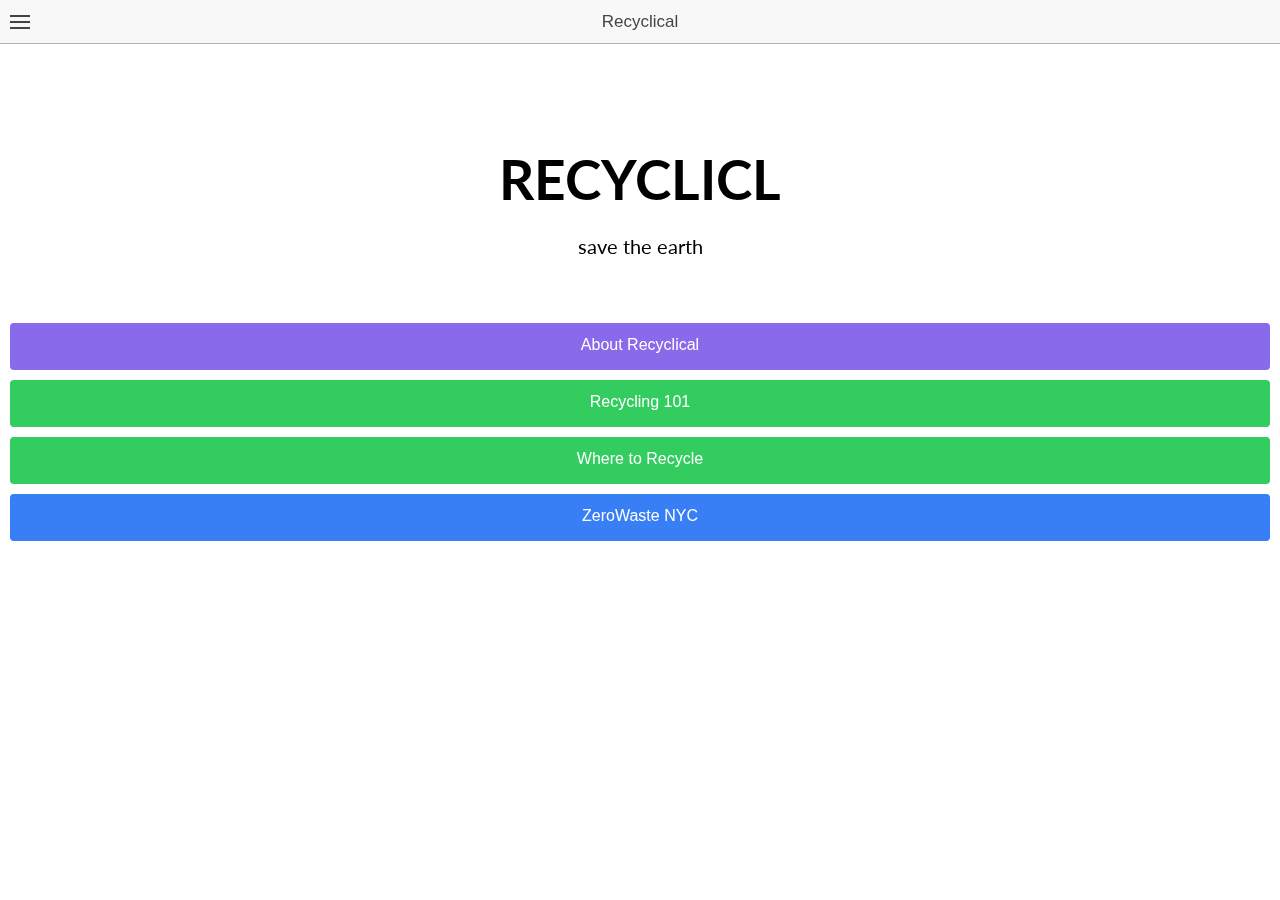
==== commit 0b67a407: "logo" ====
--- a/index.html
+++ b/index.html
@@ -4,13 +4,12 @@
     <meta charset="utf-8">
     <meta name="viewport" content="initial-scale=1, maximum-scale=1, user-scalable=no, width=device-width">
     <title></title>
-
-    
-    
+    <link href="https://fonts.googleapis.com/css?family=Lato:400,900" rel="stylesheet">
+    <link href="https://maxcdn.bootstrapcdn.com/font-awesome/4.6.3/css/font-awesome.min.css" rel="stylesheet" integrity="sha384-T8Gy5hrqNKT+hzMclPo118YTQO6cYprQmhrYwIiQ/3axmI1hQomh7Ud2hPOy8SP1" crossorigin="anonymous">
     <script src="lib/ionic/js/ionic.bundle.js"></script>
 
     <!-- cordova script (this will be a 404 during development) -->
-    <script src="cordova.js"></script>
+    <!-- <script src="cordova.js"></script> -->
 
     <!-- IF using Sass (run gulp sass first), then uncomment below and remove the CSS includes above
     <link href="css/ionic.app.css" rel="stylesheet">
@@ -18,6 +17,7 @@
 
     
     <link href="lib/ionic/css/ionic.css" rel="stylesheet">
+    <link href="css/style.css" rel="stylesheet">
     
 
     <style type="text/css">
--- a/css/style.css
+++ b/css/style.css
@@ -0,0 +1,33 @@
+.button.category {
+	padding: 40px 0;
+	font-weight: bold;
+	font-size: 36px;
+}
+
+.button.category.food-scraps {
+	background: linear-gradient(to bottom, rgba(103,167,36,0.7), rgba(103,167,36,0.7)), url(https://www.cambridgema.gov/~/media/Images/publicworks/recyclingandrubbish/Compost/food%20scraps%20iphoto%20from%20Biobag%20350x266.jpg?la=en) no-repeat center center;
+}
+.button.category.electronics {
+	background: linear-gradient(to bottom, rgba(136,106,234,0.7), rgba(136,106,234,0.7)), url(https://static1.squarespace.com/static/55589163e4b01769086ec94a/5558e335e4b02cd67022ad18/5559158ae4b0342594011515/1431901599263/all-electronics-recycling.jpg?format=500w) no-repeat center center;
+}
+
+.button.category.textiles {
+	background: linear-gradient(to bottom, rgba(239,71,58,0.7), rgba(239,71,58,0.7)), url(http://www.ecouterre.com/wp-content/uploads/2014/01/sf-zero-waste-textile-initiative-1-537x402.jpg) no-repeat center center;
+}
+
+#page_location iframe {
+	width: 100%;
+	height: 252px;
+}
+
+#logo{
+  font-family: 'Lato';
+  text-transform: uppercase;
+  font-weight: bold;
+  font-size: 55px;
+}
+
+#slogan{
+  font-family: 'Lato';
+  font-size:20px;
+}